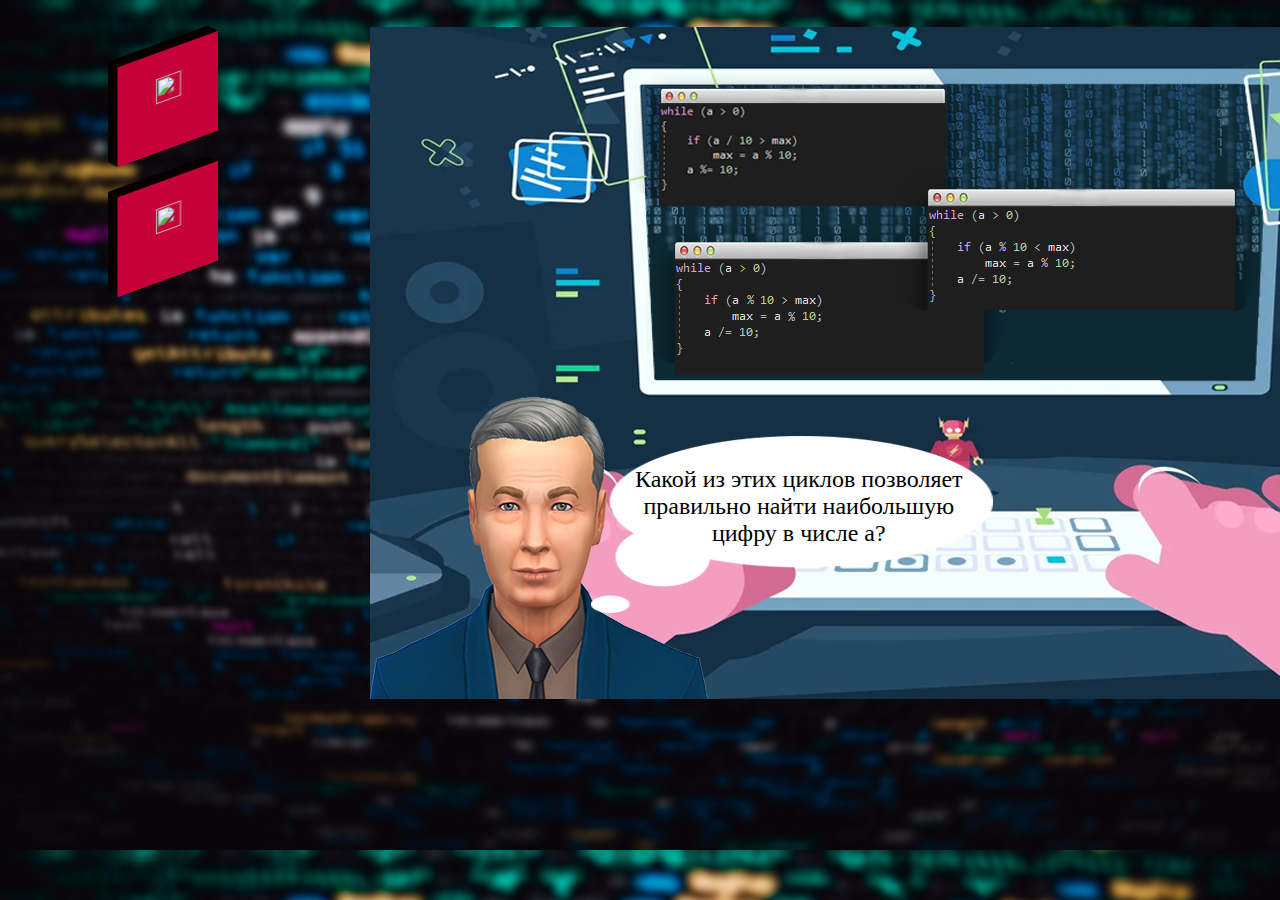
==== beloded.html @ b102bc65 "added pochti vsex" ====
<!DOCTYPE html>
<html lang="en">

<head>
    <meta charset="UTF-8">
    <meta name="viewport" content="width=device-width, initial-scale=1.0">
    <title>Document</title>
    <link href="https://fonts.googleapis.com/css?family=Oswald:400,500,600,700&display=swap" rel="stylesheet">
    <link
        href="https://fonts.googleapis.com/css2?family=Open+Sans:ital,wght@0,300;0,400;0,600;0,700;0,800;1,300;1,400;1,600;1,700;1,800&display=swap"
        rel="stylesheet">
    <link rel="stylesheet" href="css/animate.css">
    <link rel="stylesheet" href="css/libs.min.css">
    <link rel="stylesheet" href="css/style.min.css">
    <link href="https://stackpath.bootstrapcdn.com/font-awesome/4.7.0/css/font-awesome.min.css" rel="stylesheet"
        integrity="sha384-wvfXpqpZZVQGK6TAh5PVlGOfQNHSoD2xbE+QkPxCAFlNEevoEH3Sl0sibVcOQVnN" crossorigin="anonymous">
</head>

<body>
    <div class="container__beloded-fon">
        <div class="product-one__tabs">
            <div class="tabs__pavlova">
                <div class="ul">
                    <div class="li">
                        <a href="#">
                            <span class="tab active" data-id="1"></span>
                            <span class="tab active" data-id="1"></span>
                            <span class="tab active" data-id="1"></span>
                            <span class="tab active" data-id="1"></span>
                            <span class="fa fa-search tab active" data-id="1"><img class="lua"
                                    src="images/лумпа.png"></span>
                        </a>
                    </div>
                    <div class="li">
                        <a href="#">
                            <span class="tab" data-id="2"></span>
                            <span class="tab" data-id="2"></span>
                            <span class="tab" data-id="2"></span>
                            <span class="tab" data-id="2"></span>
                            <span class="fa fa-search tab" data-id="2"><img class="lua" src="images/лумпа.png"></span>
                            <i aria-hidden="true"></i>
                        </a>
                    </div>

                </div>

            </div>
            <div class="tab_content ">
                <div class="tab-item active-tab" id="1">
                   
                        <div class="tab-question__beloded">
                            <img src="img/bel1.png" class="bel1__iluxa-beloded wow bounceInRight"
                                data-wow-duration="1.5s" data-wow-delay="0.5s">
                            <img src="img/oblako.png" class="oblako-iluxa-beloded wow bounceInUp" data-wow-duration="1s"
                                data-wow-delay="1.5s">
                            <img src="img/k1.png" class="k1-iluxa-beloded wow zoomInUp " data-wow-delay="2.5s">
                            <img src="img/k2.png" class="k3-iluxa-beloded wow zoomInUp " data-wow-delay="3.5s">
                            <img src="img/k3.png" class="k2-iluxa-beloded wow zoomInUp " data-wow-delay="3s">
                            <p class="text-iluxa-beloded wow bounceInUp" data-wow-duration="1s" data-wow-delay="1.5s">
                                Какой из этих циклов позволяет
                                <br>
                                правильно найти наибольшую
                                <br>
                                цифру в числе а?
                            </p>
                            <button data-fancybox data-src="#modal1__iluxa-beloded" href="javascript:;"
                                class="button-1-iluxa-beloded"></button>
                            <button data-fancybox data-src="#modal2__iluxa-beloded" href="javascript:;"
                                class="button-2-iluxa-beloded"></button>
                            <button data-fancybox data-src="#modal3__iluxa-beloded" href="javascript:;"
                                class="button-3-iluxa-beloded"></button>
                            <div id="modal1__iluxa-beloded">
                                <img сlass="emotions__iluxa-beloded" src="img/bel4.png" alt="" alt
                                    style=height:300px;margin-top:-60px;margin-right:70px;>
                                <div class="words-of-beloded">Не люблю такой тип студентов,<br>знать ничего не знают и
                                    надоедают.<br>Я за вами бегать не буду.</div>
                            </div>
                            <div id="modal2__iluxa-beloded">
                                <img сlass="emotions__iluxa-beloded" src="img/bez3.png" alt="" alt
                                    style=height:300px;margin-top:-60px;margin-left:70px;>
                                <div class="words-of-beloded">Лови минус балл в спину!</div>
                            </div>
                            <div id="modal3__iluxa-beloded">
                                <img сlass="emotions__iluxa-beloded" src="img/bel2.png" alt="" alt
                                    style=height:300px;margin-top:-60px;margin-left:30px;>
                                <div class="words-of-beloded">Правильно! Уважаю таких людей</div>
                            </div>
                        </div>
                   
                </div>
                <div class="tab-item " id="2">
                    <div class="tab-question__beloded-belous ">
                        <img src="pictures/фон.png" class="fone__belous">
                        <img src="pictures/облако .png" class="cloud__belous wow jackInTheBox" data-wow-duration="1.5s">
                        <img src="pictures/bel1.png" class="bel__belous wow bounceInRight" data-wow-duration="1.5s">
                        <img src="pictures/кнопка 1.png" class="k1__belous">
                        <img src="pictures/кнопка 2.png" class="k2__belous">
                        <img src="pictures/кнопка 3.png" class="k3__belous">
                        <p class="text__belous">
                            Выберите правильную
                            <br>
                            директиву препроцессора
                            <br>
                            позволяющую использовать средства
                            <br>
                            ввода/вывода на языке C.
                        </p>
                        <p class="text1__belous">
                            #include
                            <br>
                            < math.h>
                        </p>
                        <p class="text2__belous">
                            #include
                            <br>
                            < iostream>
                        </p>
                        <p class="text3__belous">
                            #include
                            <br>
                            < stdio.h>
                        </p>
                    </div>
                </div>
                <div class="tab-item " id="3">
                    <div class="tab">

                    </div>
                </div>
                <div class="tab-item " id="4">
                    <div class="tab">


                    </div>
                </div>
                <div class="tab-item " id="5">
                    <div class="tab">

                    </div>
                </div>

            </div>

        </div>


        <script src="https://ajax.googleapis.com/ajax/libs/jquery/3.4.1/jquery.min.js"></script>
        <script src="js/libs.min.js"></script>
        <script src="js/main.js"></script>
        <script src="js/wow.min.js"></script>
        <script>
            new WOW().init();
        </script>
</body>

</html>
---- css/style.min.css ----
@font-face{font-family:'icomoon';src:url("../fonts/icomoon.eot?djgj6x");src:url("../fonts/icomoon.eot?djgj6x#iefix") format("embedded-opentype"),url("../fonts/icomoon.ttf?djgj6x") format("truetype"),url("../fonts/icomoon.woff?djgj6x") format("woff"),url("../fonts/icomoon.svg?djgj6x#icomoon") format("svg");font-weight:normal;font-style:normal;font-display:block}[class^="icon-"],[class*=" icon-"]{font-family:'icomoon' !important;speak:none;font-style:normal;font-weight:normal;font-variant:normal;text-transform:none;line-height:1;-webkit-font-smoothing:antialiased;-moz-osx-font-smoothing:grayscale}.icon-pencil:before{content:"\e905"}html{-webkit-box-sizing:border-box;box-sizing:border-box}*,*::before,*::after{-webkit-box-sizing:inherit;box-sizing:inherit}html,body{height:100%;overflow-x:hidden;background-image:url(../images/knigiebuchie.png)}.product-one__tabs{display:-webkit-box;display:-ms-flexbox;display:flex;-webkit-box-align:center;-ms-flex-align:center;align-items:center}.product-one__tabs .tab_content .tab-item{display:none}.product-one__tabs .tab_content .tab-item:first-child{display:block}.tabs{border-bottom:none;position:relative;left:-9%}.tabs .tab::before{content:url(images/лумпа.png);font-family:'icomoon';position:absolute;left:18px;font-size:25px}.angle-background{background-color:#7e4545;width:1023px;height:200px;position:absolute;top:15px;left:52px;z-index:1;opacity:76%}ul{margin-top:0}li{background-color:red;width:10px;height:70px;display:inline-block;text-decoration:none;position:relative;cursor:pointer}.one{margin-right:150px}.one:before{content:'578';color:#fff;font-size:40px;line-height:1.333;text-shadow:none;padding:1px 5px;background-color:#ed5565;border-radius:4px;z-index:1;position:absolute;top:-55px;left:-29px}.two{margin-right:200px}.two:before{content:'695';color:#fff;font-size:40px;line-height:1.333;text-shadow:none;padding:1px 5px;background-color:#ed5565;border-radius:4px;z-index:1;position:absolute;top:-55px;left:-29px}.three{margin-right:130px}.three:before{content:'740';color:#fff;font-size:40px;line-height:1.333;text-shadow:none;padding:1px 5px;background-color:#ed5565;border-radius:4px;z-index:1;position:absolute;top:-55px;left:-29px}.four{margin-right:200px}.four:before{content:'770';color:#fff;font-size:40px;line-height:1.333;text-shadow:none;padding:1px 5px;background-color:#ed5565;border-radius:4px;z-index:1;position:absolute;top:-55px;left:-29px}.five:before{content:'862';color:#fff;font-size:40px;line-height:1.333;text-shadow:none;padding:1px 5px;background-color:#ed5565;border-radius:4px;z-index:1;position:absolute;top:-55px;left:-29px}.tab-question{height:672px;width:1100px;background-color:#5c2020;margin-top:27px;position:relative;right:24%;overflow:hidden}.schet{color:#fff;font-size:50px}.none{pointer-events:none}.tab-question .angle{background-color:#fff;width:900px;height:70px;position:absolute;top:80px;left:90px;z-index:2}.tab-question .angle:after{content:'';position:absolute;width:0;height:0;right:-50px;top:-27px;border-top:63px solid transparent;border-left:75px solid #fff;border-bottom:65px solid transparent}.ded{height:300px}.sorokovik1{position:absolute;left:0x;bottom:-5px;-webkit-animation-duration:2s;animation-duration:2s}.sorokovik1:after{content:url(../images/ellips.png);position:absolute;top:-118px;left:278px;z-index:1 !important}.books{width:700px;height:550px;position:absolute;bottom:0;right:0;-webkit-animation-duration:2s;animation-duration:2s}.text{font-size:30px;position:absolute;bottom:286px;left:402px;z-index:1;-webkit-animation-duration:3s;animation-duration:3s;width:250px}.words-of__sorokovik{font-size:35px;margin-top:10px;text-transform:uppercase;text-align:center}.tab-question2,.tab-question3{background-image:url(../images/ost/backk.png);height:672px;width:1100px;position:relative;margin-top:27px;overflow:hidden;right:24%}.tab-question2 .button-1,.tab-question3 .button-1{-webkit-animation-duration:3s;animation-duration:3s;position:absolute;left:0px;top:58px;border:none;color:#fff;font-size:48px;padding-top:5px;padding-bottom:5px;padding-left:20px;padding-right:20px;background-color:#b84443;border-radius:12px;font-weight:700;outline:none;-webkit-transition:all 3s;-o-transition:all 3s;transition:all 3s;cursor:pointer;z-index:1}.tab-question2 .sorokovik2,.tab-question3 .sorokovik2{position:absolute;left:0;bottom:-5px}.tab-question2 .sorokovik2:after,.tab-question3 .sorokovik2:after{content:url(../images/ellips.png);position:absolute;top:7px;left:267px;z-index:1}.tab-question2 .button-2,.tab-question3 .button-2{position:absolute;left:0px;top:175px;border:none;color:#fff;font-size:48px;padding-top:5px;padding-bottom:5px;padding-left:20px;padding-right:20px;background-color:#b84443;border-radius:12px;font-weight:700;-webkit-transition:all 3s;-o-transition:all 3s;transition:all 3s;outline:none;cursor:pointer;-webkit-animation-duration:3s;animation-duration:3s;z-index:1}.tab-question2 .button-3,.tab-question3 .button-3{position:absolute;left:0px;top:293px;border:none;color:#fff;font-size:48px;padding-top:5px;padding-bottom:5px;-webkit-transition:ease 3s;-o-transition:ease 3s;transition:ease 3s;-webkit-animation-duration:3s;animation-duration:3s;padding-left:20px;padding-right:20px;background-color:#b84443;border-radius:12px;font-weight:700;outline:none;cursor:pointer;z-index:1}.tab-question2 .ost,.tab-question3 .ost{position:absolute;top:0;right:0;width:380px;z-index:2}.tab-question2 .answers,.tab-question3 .answers{color:#fff;font-size:20px;width:600px;font-family:'Oswald', sans-serif;font-weight:500}.tab-question2 .answers .answer-1,.tab-question3 .answers .answer-1{position:absolute;top:30px;width:500px;left:90px;-webkit-animation-duration:3s;animation-duration:3s;-webkit-transition:all 2s;-o-transition:all 2s;transition:all 2s}.tab-question2 .answers .answer-2,.tab-question3 .answers .answer-2{position:absolute;-webkit-animation-duration:3s;animation-duration:3s;top:149px;-webkit-transition:all 2s;-o-transition:all 2s;transition:all 2s;width:500px;left:90px}.tab-question2 .answers .answer-3,.tab-question3 .answers .answer-3{position:absolute;top:288px;width:530px;-webkit-animation-duration:3s;animation-duration:3s;-webkit-transition:all 2s;-o-transition:all 2s;transition:all 2s;left:90px}.tab-question2 .text-ost,.tab-question3 .text-ost{font-size:36px;position:absolute;bottom:176px;left:401px;z-index:1;width:250px;-webkit-animation-duration:2s;animation-duration:2s}.tab-question2 .sorokovik::after,.tab-question3 .sorokovik::after{top:5px}#modal1,#modal2,#modal3,#modal4,#modal5,#modal6,#modal7,#modal8,#modal9,#modal10,#modal11{display:none}.nep{position:absolute;right:0;top:0;z-index:1}.lines-nep{position:absolute;right:0;top:2px}.button-1-nep{position:absolute;left:415px;top:85px;border:none;color:#fff;font-size:48px;padding-top:5px;padding-bottom:5px;padding-left:20px;padding-right:20px;background-color:#b84443;border-radius:12px;font-weight:700;outline:none;-webkit-transition:all 2s;-o-transition:all 2s;transition:all 2s;-webkit-animation-duration:3s;animation-duration:3s;cursor:pointer;z-index:1}.button-2-nep{position:absolute;left:415px;top:195px;border:none;color:#fff;font-size:48px;padding-top:5px;padding-bottom:5px;padding-left:20px;padding-right:20px;background-color:#b84443;border-radius:12px;font-weight:700;outline:none;-webkit-transition:all 2s;-o-transition:all 2s;transition:all 2s;cursor:pointer;-webkit-animation-duration:3s;animation-duration:3s;z-index:1}.button-3-nep{position:absolute;left:415px;top:293px;-webkit-animation-duration:3s;animation-duration:3s;border:none;color:#fff;font-size:48px;padding-top:5px;padding-bottom:5px;padding-left:20px;padding-right:20px;background-color:#b84443;border-radius:12px;font-weight:700;outline:none;cursor:pointer;z-index:1}.answer-1-nep{position:absolute;top:95px;left:500px;-webkit-animation-duration:3s;animation-duration:3s}.answer-2-nep{position:absolute;top:201px;left:500px;-webkit-animation-duration:3s;animation-duration:3s}.answer-3-nep{position:absolute;left:500px;top:303px;-webkit-animation-duration:3s;animation-duration:3s}.tab-question3{background-image:url(../images/nep/bg-nep.png)}*{margin:0;padding:0}body{display:-webkit-box;display:-ms-flexbox;display:flex;min-height:100vh}.ul{position:relative;display:-webkit-box;display:-ms-flexbox;display:flex;-webkit-transform-style:preserve-3d;transform-style:preserve-3d;-webkit-transform:rotate(90deg) skew(20deg);-ms-transform:rotate(90deg) skew(20deg);transform:rotate(90deg) skew(20deg)}.ul .li{position:relative;list-style:none;width:100px;height:100px;margin:0 15px}.ul .li:before{content:'';position:absolute;bottom:-10px;left:0;width:100%;height:10px;background:#080000;-webkit-transform-origin:top;-ms-transform-origin:top;transform-origin:top;-webkit-transform:skewX(-41deg);-ms-transform:skewX(-41deg);transform:skewX(-41deg)}.ul .li:after{content:'';position:absolute;top:0;left:-9px;width:9px;height:100%;background:#080000;-webkit-transform-origin:right;-ms-transform-origin:right;transform-origin:right;-webkit-transform:skewY(-49deg);-ms-transform:skewY(-49deg);transform:skewY(-49deg)}.lua{height:50%;width:50%}.ul .li span{position:absolute;top:0;left:0;width:100%;height:100%;display:-webkit-box !important;display:-ms-flexbox !important;display:flex !important;-webkit-box-pack:center;-ms-flex-pack:center;justify-content:center;-webkit-box-align:center;-ms-flex-align:center;align-items:center;background:#c70039;color:rebeccapurple;font-size:30px !important;-webkit-transition:0.2s;-o-transition:0.2s;transition:0.2s;-webkit-transform:rotate(-90deg);-ms-transform:rotate(-90deg);transform:rotate(-90deg)}.ul .li:hover span{z-index:1000;-webkit-transition:0.5s;-o-transition:0.5s;transition:0.5s;color:rosybrown;-webkit-box-shadow:-1px 1px 1px rgba(0,0,0,0.05);box-shadow:-1px 1px 1px rgba(0,0,0,0.05)}.ul .li:hover span:nth-child(5){-webkit-transform:translate(40px, -40px);-ms-transform:translate(40px, -40px);transform:translate(40px, -40px);opacity:1}.ul .li:hover span:nth-child(4){-webkit-transform:translate(30px, -30px);-ms-transform:translate(30px, -30px);transform:translate(30px, -30px);opacity:0.8}.ul .li:hover span:nth-child(3){-webkit-transform:translate(20px, -20px);-ms-transform:translate(20px, -20px);transform:translate(20px, -20px);opacity:0.6}.ul .li:hover span:nth-child(2){-webkit-transform:translate(10px, -10px);-ms-transform:translate(10px, -10px);transform:translate(10px, -10px);opacity:0.4}.ul .li:hover span:nth-child(1){-webkit-transform:translate(0px, 0px);-ms-transform:translate(0px, 0px);transform:translate(0px, 0px);opacity:0.2}.ul .li:nth-child(1):hover span{background:#c70039}.ul .li:nth-child(2):hover span{background:#c70039}.ul .li:nth-child(3):hover span{background:#c70039}.ul .li:nth-child(4):hover span{background:#c70039}.ul .li:nth-child(5):hover span{background:#c70039}.tab-question4{height:672px;width:1100px;position:relative;margin-top:27px;overflow:hidden;background-color:#5c2020;right:24%}.tab-question4 .vatichi{position:absolute;top:133px;left:609px;opacity:0}.tab-question4 .kriv{position:absolute;top:-70px;left:690px;opacity:0}.tab-question4 .drag{position:absolute;left:671px;top:343px;opacity:0}.tab-question4 .rad{position:absolute;left:763px;top:1000px;opacity:0}.tab-question4 .drevl{position:absolute;left:695px;top:416px;opacity:0}.tab-question4 .btn1_wrapper{-webkit-animation-duration:2s;animation-duration:2s}.tab-question4 .btn1_wrapper:hover .vatichi{opacity:1;-webkit-transition:all 2s;-o-transition:all 2s;transition:all 2s}.tab-question4 .btn1_wrapper:hover .rad{opacity:1;-webkit-transition:all 2s;-o-transition:all 2s;transition:all 2s;top:240px}.tab-question4 .btn1_wrapper:hover .drag{opacity:1;-webkit-transition:all 2s;-o-transition:all 2s;transition:all 2s;top:235px}.tab-question4 .btn2_wrapper{-webkit-animation-duration:2s;animation-duration:2s}.tab-question4 .btn2_wrapper:hover .kriv{opacity:1;-webkit-transition:all 2s;-o-transition:all 2s;transition:all 2s;top:11px}.tab-question4 .btn2_wrapper:hover .rad{opacity:1;top:1000px;-webkit-transition:all 2s;-o-transition:all 2s;transition:all 2s;top:160px}.tab-question4 .btn2_wrapper:hover .drag{opacity:1;-webkit-transition:all 2s;-o-transition:all 2s;transition:all 2s;top:156px}.tab-question4 .btn3_wrapper{-webkit-animation-duration:2s;animation-duration:2s}.tab-question4 .btn3_wrapper:hover .kriv{opacity:1;-webkit-transition:all 2s;-o-transition:all 2s;transition:all 2s}.tab-question4 .btn3_wrapper:hover .rad{opacity:1;-webkit-transition:all 2s;-o-transition:all 2s;transition:all 2s;top:81px}.tab-question4 .btn3_wrapper:hover .drevl{opacity:1;-webkit-transition:all 2s;-o-transition:all 2s;transition:all 2s;top:154px}.tab-question4 .map__sorokovik{margin-left:545px;margin-top:-335px}.tab-question4 .btn1,.tab-question4 .btn2,.tab-question4 .btn3{background-color:#7b4a4a;border:none;padding:10px;color:#fff;font-family:'Oswald', sans-serif;font-weight:500;display:block;font-size:30px;width:500px;margin-bottom:25px;margin-left:20px;outline:none}.tab-question4 .var{margin-bottom:40px;margin-top:-21px;margin-left:167px;font-family:'Oswald', sans-serif;font-weight:500;font-size:25px;color:#fff}.tab-question4 .question__map{position:absolute;z-index:1;bottom:165px;left:380px;font-size:30px}.tab-question4 .sorokovik2{position:absolute;left:0;bottom:-5px}.tab-question4 .sorokovik2:after{content:url(../images/ellips.png);position:absolute;top:7px;left:267px;z-index:1}.box{background-color:#602323;font-family:Arial;position:relative;width:1110px;height:672px;border:1px solid black}.sorocov{position:absolute;left:0;bottom:0px}.pic{position:relative;left:94px}.pic1{margin-left:95px}.pic2{left:90}.pic3{left:59}.cotainer{height:70px;width:1110px}.a1{position:absolute;text-decoration:none;color:#000000;left:182px;top:324px}.a2{position:absolute;text-decoration:none;color:#000000;top:324px;left:565px}.a3{position:absolute;text-decoration:none;color:#000000;top:324px;left:924px}.b1{position:absolute;left:103px;top:291px;cursor:pointer}.b2{position:absolute;left:477px;top:291px;cursor:pointer}.b3{position:absolute;top:291px;left:844px;cursor:pointer}.lamp1{margin:0px -32px 125px -47px}.lamp0{margin-left:-47px;margin-right:-32px;margin-bottom:125px}.cloud{position:absolute;left:260px;top:401px}.zad{position:absolute;left:596px;width:500px;bottom:36px}.text_uzl{font-size:20px}.nav{position:absolute;left:376px;bottom:158px;font-size:30px;text-align:center}.vistav{position:absolute;bottom:79px;width:292px;right:90px;font-size:26px}#modal_uzl_1{display:none;font-size:40px;width:776px;height:550px}#modal_uzl_2{display:none;font-size:40px;width:770px;height:550px}#modal_uzl_3{display:none;font-size:40px;width:770px;height:550px}.okno{position:absolute;left:150px}.okno1{position:absolute;left:100px}.happy{position:absolute;bottom:0}.sad{position:absolute;bottom:0;left:0}.sorokovik2{-webkit-animation-duration:2s;animation-duration:2s}.lines{margin-top:-53px}.tabs__sharkova{border-bottom:none;position:relative;left:4%;top:-177px}.tab-question__sharkova{height:672px;width:1100px;background-color:#ffd868;margin-top:27px;position:relative;right:-10%;overflow:hidden}h1{font-size:36px}span{font-size:36px;text-align:center;display:block;margin-bottom:22px}.text_polina{background-color:#f7d061;font-size:26px;text-align:center;padding-right:40px;padding-left:35px;padding-bottom:36px;padding-top:8px;width:100%;margin-top:30px;max-width:1050px;margin-left:auto;margin-right:auto}.sharic{height:299px;position:absolute;bottom:0;width:443px}h2{font-family:Arial, Helvetica, sans-serif;font-size:34px;position:absolute;bottom:50px;left:70px}.obl{position:absolute;right:552px;bottom:115px;width:276px;height:201px}.knopki{display:-webkit-box;display:-ms-flexbox;display:flex;-ms-flex-wrap:wrap;flex-wrap:wrap;height:203px;width:544px;-ms-flex-line-pack:distribute;align-content:space-around;-ms-flex-pack:distribute;justify-content:space-around;position:absolute;right:3px;bottom:32px}.knopka1{background-color:#d5b046;right:500px;width:240px;height:65px;border-color:#565656;border-radius:1px;font-size:28px;font-weight:15}.knopka2{background-color:#d5b046;right:500px;width:240px;height:65px;border-color:#565656;border-radius:1px;font-size:28px}.knopka3{background-color:#d5b046;right:550px;width:240px;height:65px;border-color:#565656;border-radius:1px;font-size:28px}.knopka4{background-color:#d5b046;right:550px;width:240px;height:65px;border-color:#565656;border-radius:1px;font-size:28px}.reshi{font-size:29px;width:192px;text-align:center;position:absolute;margin-left:317px;bottom:193px}#modal36{display:none;font-size:132px;width:893px;height:603px}#modal37{display:none;font-size:40px;width:945px;height:591px}.nev{font-size:40px;position:absolute;bottom:25px;left:25px}.sadshar{width:577px;height:489px;position:relative;right:-107px;bottom:58px}.kindshar{width:890px;height:460px;position:relative;right:-9px;bottom:27px}.ver{position:absolute;right:97PX;bottom:26px}.desk{display:block;margin:0 auto;margin-top:0px;height:385px;width:818px}.money{width:100%;position:absolute;bottom:0}.sharic{position:absolute;bottom:0;width:461px;height:297px}.obl_polina{position:absolute;right:471px;bottom:92px}.text_polina2{position:absolute;font-size:23px;text-align:center;left:329px;bottom:170px}.graf1{position:absolute;top:50px;left:182px}.graf2{position:absolute;top:32px;left:416px}.graf3{position:absolute;top:62px;left:623px}.odin{background-color:white;position:absolute;top:301px;font-size:30px;color:red;left:288px;border-color:white;padding:5px;border:2px solid grey;border-radius:11px}.dva{background-color:white;position:absolute;top:301px;font-size:30px;color:red;left:513px;border-color:white;padding:5px;border:2px solid grey;border-radius:11px}.tri{background-color:white;position:absolute;top:301px;font-size:30px;color:red;left:769px;border-color:white;padding:5px;border:2px solid grey;border-radius:11px}#graf{display:none;font-size:40px;width:945px;height:591px}#mod{display:none;font-size:132px;width:935px;height:603px}.zlost{width:891px;height:481px;position:relative;right:0px;bottom:68px}.verno{position:absolute;right:82PX;bottom:40px}.neverno{font-size:40px;position:absolute;bottom:25px;left:173px;text-align:center}.radost{width:890px;height:460px;position:relative;right:-7px;bottom:27px}.fa-search:before{display:none}.container__sharkova{background-image:url(../images/FY7tia8h2sk.jpg);width:100%}#our{font-family:'Open Sans', sans-serif;font-size:6em;top:0;left:40%;position:absolute}#notour{position:absolute;font-family:'Open Sans', sans-serif;font-size:6em;top:0;right:40%}.tochka{font-family:'Open Sans', sans-serif;font-size:6em;margin-left:541px}#pong{background-image:url(../images/воллейбол.png);background-size:cover;width:1110px;height:672px;margin:0 auto;position:relative}.player-padel{height:100%;width:100%}.ai-padel{height:100%;width:100%}#ai-padel{right:0}.ball{width:100%;height:100%;left:460px;top:140px}#ball{background-color:#ffffb9;width:4.1%;height:7%;left:460px;top:140px;border-radius:50%;position:absolute}.fizlico{position:absolute;height:42%;left:0;bottom:0}.fizobl{position:absolute;left:26%;bottom:16%}.fvoblake{position:absolute;left:28.8%;bottom:29.3%;font-size:18px;font-family:'Open Sans', sans-serif}.padel{height:22%;width:10.5%;position:absolute}#start{position:absolute;font-family:'Open Sans', sans-serif;font-size:40px;margin-top:10px;top:33%;right:33%;background-color:#f1e74b;padding:10px;border:none;cursor:pointer;width:37%;height:12.1%}#start:hover{background-color:#ffde03;color:white}.container_zhurko{background-image:url(../images/zhurko/fonn.png);width:100%;background-size:1300px}.tab-question__zhurko{height:672px;width:1100px;background-color:#ffd868;margin-top:27px;position:relative;right:-30%;overflow:hidden}.tabs__zhurko{position:absolute;top:61px;left:84px}.tab-question__shastic{height:672px;width:1100px;background-image:url("../pictures/fon.png");margin-top:27px;position:relative;right:3%;overflow:hidden}div{display:block}.ikonki{position:absolute;left:47px;top:14px}.list{position:absolute;left:463px}.shastik{position:absolute;top:378px}.cloud{position:absolute;left:277px;top:407px}.text__iluxa{text-align:center;font-family:'Times New Roman';font-size:24px;position:absolute;left:328px;top:433px}.smile{position:absolute;left:641px}.pen{position:absolute;left:735px;top:494px}.button-1_iluxa{position:absolute;left:565px;top:125px;width:150px;-webkit-transform:rotate(-5deg);-ms-transform:rotate(-5deg);transform:rotate(-5deg);background:transparent;border:none !important;outline:none;cursor:pointer;height:20px}.check-1{width:20px;height:20px;position:absolute;-webkit-transform:rotate(-5deg);-ms-transform:rotate(-5deg);transform:rotate(-5deg);left:720px;top:115px;display:none}.check-2{width:20px;height:20px;position:absolute;-webkit-transform:rotate(-5deg);-ms-transform:rotate(-5deg);transform:rotate(-5deg);left:720px;top:135px;display:none}.button-2_iluxa{position:absolute;left:565px;top:145px;width:150px;-webkit-transform:rotate(-5deg);-ms-transform:rotate(-5deg);transform:rotate(-5deg);background:transparent;border:none !important;outline:none;cursor:pointer;height:20px}.check-3{width:20px;height:20px;position:absolute;-webkit-transform:rotate(-5deg);-ms-transform:rotate(-5deg);transform:rotate(-5deg);left:925px;top:95px;display:none}.button-3_iluxa{position:absolute;left:780px;top:100px;width:150px;-webkit-transform:rotate(-5deg);-ms-transform:rotate(-5deg);transform:rotate(-5deg);background:transparent;border:none !important;outline:none;cursor:pointer;height:20px}.check-4{width:20px;height:20px;position:absolute;-webkit-transform:rotate(-5deg);-ms-transform:rotate(-5deg);transform:rotate(-5deg);left:935px;top:110px;display:none}.button-4{position:absolute;left:790px;top:125px;width:130px;-webkit-transform:rotate(-5deg);-ms-transform:rotate(-5deg);transform:rotate(-5deg);background:transparent;border:none !important;outline:none;cursor:pointer;height:20px}.check-5{width:20px;height:20px;position:absolute;-webkit-transform:rotate(-5deg);-ms-transform:rotate(-5deg);transform:rotate(-5deg);left:640px;top:200px;display:none}.button-5{position:absolute;left:585px;top:205px;width:40px;-webkit-transform:rotate(-5deg);-ms-transform:rotate(-5deg);transform:rotate(-5deg);background:transparent;border:none !important;outline:none;cursor:pointer;height:20px}.check-6{width:20px;height:20px;position:absolute;-webkit-transform:rotate(-5deg);-ms-transform:rotate(-5deg);transform:rotate(-5deg);left:775px;top:203px;display:none}.button-6{position:absolute;left:585px;top:220px;width:200px;-webkit-transform:rotate(-5deg);-ms-transform:rotate(-5deg);transform:rotate(-5deg);background:transparent;border:none !important;outline:none;cursor:pointer;height:20px}.check-7{width:20px;height:20px;position:absolute;-webkit-transform:rotate(-5deg);-ms-transform:rotate(-5deg);transform:rotate(-5deg);left:865px;top:175px;display:none}.button-7{position:absolute;left:800px;top:175px;width:50px;-webkit-transform:rotate(-5deg);-ms-transform:rotate(-5deg);transform:rotate(-5deg);background:transparent;border:none !important;outline:none;cursor:pointer;height:20px}.check-8{width:20px;height:20px;position:absolute;-webkit-transform:rotate(-5deg);-ms-transform:rotate(-5deg);transform:rotate(-5deg);left:993px;top:183px;display:none}.button-8{position:absolute;left:800px;top:200px;width:200px;-webkit-transform:rotate(-5deg);-ms-transform:rotate(-5deg);transform:rotate(-5deg);background:transparent;border:none !important;outline:none;cursor:pointer;height:20px}.check-9{width:20px;height:20px;position:absolute;-webkit-transform:rotate(-5deg);-ms-transform:rotate(-5deg);transform:rotate(-5deg);left:855px;top:270px;display:none}.button-9{position:absolute;left:810px;top:275px;width:40px;-webkit-transform:rotate(-5deg);-ms-transform:rotate(-5deg);transform:rotate(-5deg);background:transparent;border:none !important;outline:none;cursor:pointer;height:20px}.check-10{width:20px;height:20px;position:absolute;-webkit-transform:rotate(-5deg);-ms-transform:rotate(-5deg);transform:rotate(-5deg);left:630px;top:293px;display:none}.button-10{position:absolute;left:590px;top:300px;width:40px;-webkit-transform:rotate(-5deg);-ms-transform:rotate(-5deg);transform:rotate(-5deg);background:transparent;border:none !important;outline:none;cursor:pointer;height:20px}.check-11{width:20px;height:20px;position:absolute;-webkit-transform:rotate(-5deg);-ms-transform:rotate(-5deg);transform:rotate(-5deg);left:960px;top:315px;display:none}.button-11{position:absolute;left:590px;top:340px;width:360px;-webkit-transform:rotate(-5deg);-ms-transform:rotate(-5deg);transform:rotate(-5deg);background:transparent;border:none !important;outline:none;cursor:pointer;height:20px}.check-12{width:20px;height:20px;position:absolute;-webkit-transform:rotate(-5deg);-ms-transform:rotate(-5deg);transform:rotate(-5deg);left:965px;top:333px;display:none}.button-12{position:absolute;left:590px;top:350px;width:360px;-webkit-transform:rotate(-5deg);-ms-transform:rotate(-5deg);transform:rotate(-5deg);background:transparent;border:none !important;outline:none;cursor:pointer;height:20px}.check-13{width:20px;height:20px;position:absolute;-webkit-transform:rotate(-5deg);-ms-transform:rotate(-5deg);transform:rotate(-5deg);left:1000px;top:347px;display:none}.button-13{position:absolute;left:590px;top:370px;width:400px;-webkit-transform:rotate(-5deg);-ms-transform:rotate(-5deg);transform:rotate(-5deg);background:transparent;border:none !important;outline:none;cursor:pointer;height:20px}.check-14{width:20px;height:20px;position:absolute;-webkit-transform:rotate(-5deg);-ms-transform:rotate(-5deg);transform:rotate(-5deg);left:790px;top:390px;display:none}.button-14{position:absolute;left:590px;top:405px;width:200px;-webkit-transform:rotate(-5deg);-ms-transform:rotate(-5deg);transform:rotate(-5deg);background:transparent;border:none !important;outline:none;cursor:pointer;height:20px}.check-15{width:20px;height:20px;position:absolute;-webkit-transform:rotate(-5deg);-ms-transform:rotate(-5deg);transform:rotate(-5deg);left:575px;top:465px;display:none}.button-15{position:absolute;left:590px;top:440px;width:520px;-webkit-transform:rotate(-5deg);-ms-transform:rotate(-5deg);transform:rotate(-5deg);background:transparent;border:none !important;outline:none;cursor:pointer;height:20px}.check-16{width:20px;height:20px;position:absolute;-webkit-transform:rotate(-5deg);-ms-transform:rotate(-5deg);transform:rotate(-5deg);left:575px;top:485px;display:none}.button-16{position:absolute;left:590px;top:460px;width:450px;-webkit-transform:rotate(-5deg);-ms-transform:rotate(-5deg);transform:rotate(-5deg);background:transparent;border:none !important;outline:none;cursor:pointer;height:20px}.check-17{width:20px;height:20px;position:absolute;-webkit-transform:rotate(-5deg);-ms-transform:rotate(-5deg);transform:rotate(-5deg);left:575px;top:503px;display:none}.button-17{position:absolute;left:592px;top:480px;width:470px;-webkit-transform:rotate(-5deg);-ms-transform:rotate(-5deg);transform:rotate(-5deg);background:transparent;border:none !important;outline:none;cursor:pointer;height:20px}.check-18{width:20px;height:20px;position:absolute;-webkit-transform:rotate(-5deg);-ms-transform:rotate(-5deg);transform:rotate(-5deg);left:575px;top:522px;display:none}.button-18{position:absolute;left:592px;top:495px;width:520px;-webkit-transform:rotate(-5deg);-ms-transform:rotate(-5deg);transform:rotate(-5deg);background:transparent;border:none !important;outline:none;cursor:pointer;height:20px}.game-info-container{position:absolute;top:0.7%;right:18%;color:white;display:-webkit-box;display:-ms-flexbox;display:flex;font-size:2em}.game-container{margin:50px auto;display:grid;grid-template-columns:repeat(4, auto);grid-gap:10px;-webkit-box-pack:center;-ms-flex-pack:center;justify-content:center;-webkit-perspective:500px;perspective:500px;position:absolute;top:0.9%;right:2.8%}.card{position:relative;cursor:pointer;height:175px;width:125px}.card-face{position:absolute;display:-webkit-box;display:-ms-flexbox;display:flex;-webkit-box-pack:center;-ms-flex-pack:center;justify-content:center;font-family:'Playfair Display', serif;font-size:4em;-webkit-box-align:center;-ms-flex-align:center;align-items:center;width:100%;height:100%;border-radius:12px;border-width:1px;border-style:solid;overflow:hidden;-webkit-transition:-webkit-transform 500ms ease-in-out;transition:-webkit-transform 500ms ease-in-out;-o-transition:transform 500ms ease-in-out;transition:transform 500ms ease-in-out;transition:transform 500ms ease-in-out, -webkit-transform 500ms ease-in-out;-webkit-backface-visibility:hidden;backface-visibility:hidden}.card.visible .card-back{-webkit-transform:rotateY(-180deg);transform:rotateY(-180deg)}.card.visible .card-front{-webkit-transform:rotateY(0);transform:rotateY(0)}.card-back{background-color:white;border-color:white;-webkit-transform:rotateY(0);transform:rotateY(0)}.card-value{opacity:0}.vopros{-ms-flex-item-align:start;align-self:flex-start;-webkit-transition:-webkit-transform 100ms ease-in-out;transition:-webkit-transform 100ms ease-in-out;-o-transition:transform 100ms ease-in-out;transition:transform 100ms ease-in-out;transition:transform 100ms ease-in-out, -webkit-transform 100ms ease-in-out;-webkit-transform:translateY(31px);-ms-transform:translateY(31px);transform:translateY(31px)}.card-back:hover .vopros{-webkit-transform:translateY(0);-ms-transform:translateY(0);transform:translateY(0)}.card-front{border-color:white;-webkit-transform:rotateY(180deg);transform:rotateY(180deg)}.overlay-text{top:0;left:0;right:0;bottom:0;z-index:100;display:none;position:fixed;-webkit-box-pack:center;-ms-flex-pack:center;justify-content:center;-webkit-box-align:center;-ms-flex-align:center;align-items:center;-webkit-box-orient:vertical;-webkit-box-direction:normal;-ms-flex-direction:column;flex-direction:column;color:black;-webkit-transition:background-color 500ms, font-size 500ms;-o-transition:background-color 500ms, font-size 500ms;transition:background-color 500ms, font-size 500ms}.overlay-text-small{font-size:.3em}.overlay-text.visible{display:-webkit-box;display:-ms-flexbox;display:flex;-webkit-animation:overlay-grow 500ms forwards;animation:overlay-grow 500ms forwards}.card2{background-color:#2618B1}.card4{background-color:#372F85}.card6{background-color:#120873}.card8{background-color:#0A64A4}.card10{background-color:#3E94D1}.card12{background-color:#03406A}@-webkit-keyframes overlay-grow{from{background-color:rgba(0,0,0,0);font-size:0}to{background-color:rgba(0,0,0,0.8);font-size:10em}}@keyframes overlay-grow{from{background-color:rgba(0,0,0,0);font-size:0}to{background-color:rgba(0,0,0,0.8);font-size:10em}}@-webkit-keyframes blink{0%,22%,36%,75%{color:white;text-shadow:0 0 0.6rem white, 0 0 1.5rem #37DA7E, -0.2rem 0.1rem 1rem #37DA7E, 0.2rem 0.1rem 1rem #37DA7E, 0 -0.5rem 2rem #00B64F, 0 0.5rem 3rem #00B64F}28%,33%{color:#37DA7E;text-shadow:none}82%,97%{color:#00B64F;text-shadow:none}}@keyframes blink{0%,22%,36%,75%{color:white;text-shadow:0 0 0.6rem white, 0 0 1.5rem #37DA7E, -0.2rem 0.1rem 1rem #37DA7E, 0.2rem 0.1rem 1rem #37DA7E, 0 -0.5rem 2rem #00B64F, 0 0.5rem 3rem #00B64F}28%,33%{color:#37DA7E;text-shadow:none}82%,97%{color:#00B64F;text-shadow:none}}.start{position:absolute;font-size:36.82px;font-family:Clarendon Blk BT;display:-webkit-box;display:-ms-flexbox;display:flex;top:19.7%;left:11.2%;-webkit-transform:rotate(-22deg);-ms-transform:rotate(-22deg);transform:rotate(-22deg);text-transform:uppercase;color:white;cursor:pointer;text-shadow:0 0 0.6rem white, 0 0 1.5rem #37DA7E, -0.2rem 0.1rem 1rem #37DA7E, 0.2rem 0.1rem 1rem #37DA7E, 0 -0.5rem 2rem #00B64F, 0 0.5rem 3rem #00B64F;-webkit-animation:shine 2s forwards, flicker 3s infinite;animation:shine 2s forwards, flicker 3s infinite}.lico{position:absolute;left:1%;bottom:0}.oblako__shast{position:absolute;left:22%;bottom:19.1%}.voblake__shast{position:absolute;left:24.4%;bottom:28.3%}.krug{position:absolute;left:4.3%;top:6.1%}.flicker{-webkit-animation:shine 2s forwards, blink 3s 2s infinite;animation:shine 2s forwards, blink 3s 2s infinite;margin-left:13px}.fast-flicker{-webkit-animation:shine 2s forwards, blink 10s 1s infinite;animation:shine 2s forwards, blink 10s 1s infinite}@-webkit-keyframes shine{0%{color:#007633;text-shadow:none}100%{color:white;text-shadow:0 0 0.6rem white, 0 0 1.5rem #37DA7E, -0.2rem 0.1rem 1rem #37DA7E, 0.2rem 0.1rem 1rem #37DA7E, 0 -0.5rem 2rem #00B64F, 0 0.5rem 3rem #00B64F}}@keyframes shine{0%{color:#007633;text-shadow:none}100%{color:white;text-shadow:0 0 0.6rem white, 0 0 1.5rem #37DA7E, -0.2rem 0.1rem 1rem #37DA7E, 0.2rem 0.1rem 1rem #37DA7E, 0 -0.5rem 2rem #00B64F, 0 0.5rem 3rem #00B64F}}@-webkit-keyframes flicker{from{opacity:1}4%{opacity:0.9}6%{opacity:0.85}8%{opacity:0.95}10%{opacity:0.9}11%{opacity:0.922}12%{opacity:0.9}14%{opacity:0.95}16%{opacity:0.98}17%{opacity:0.9}19%{opacity:0.93}20%{opacity:0.99}24%{opacity:1}26%{opacity:0.94}28%{opacity:0.98}37%{opacity:0.93}38%{opacity:0.5}39%{opacity:0.96}42%{opacity:1}44%{opacity:0.97}46%{opacity:0.94}56%{opacity:0.9}58%{opacity:0.9}60%{opacity:0.99}68%{opacity:1}70%{opacity:0.9}72%{opacity:0.95}93%{opacity:0.93}95%{opacity:0.95}97%{opacity:0.93}to{opacity:1}}@keyframes flicker{from{opacity:1}4%{opacity:0.9}6%{opacity:0.85}8%{opacity:0.95}10%{opacity:0.9}11%{opacity:0.922}12%{opacity:0.9}14%{opacity:0.95}16%{opacity:0.98}17%{opacity:0.9}19%{opacity:0.93}20%{opacity:0.99}24%{opacity:1}26%{opacity:0.94}28%{opacity:0.98}37%{opacity:0.93}38%{opacity:0.5}39%{opacity:0.96}42%{opacity:1}44%{opacity:0.97}46%{opacity:0.94}56%{opacity:0.9}58%{opacity:0.9}60%{opacity:0.99}68%{opacity:1}70%{opacity:0.9}72%{opacity:0.95}93%{opacity:0.93}95%{opacity:0.95}97%{opacity:0.93}to{opacity:1}}.tab-question__shastic-diana{background-image:url(../Assets__shast/Images/фон.png);background-color:#2e6780;height:672px;width:1100px;font-size:20px;color:#050507;margin-top:27px;position:relative;right:3%;overflow:hidden;font-family:'Open Sans', sans-serif}#time-remaining{font-size:42px;margin-left:15px}.tabs__shastic{position:relative;top:-121px;left:-13px}.container__shastic{width:100%;background-image:url(../images/shastitko/fon.png)}.tab-question__pavlova{background-image:url(../images/pavlova/фон.jpg);height:672px;width:1100px;position:relative;margin-top:27px;overflow:hidden;right:-7%;font-family:'Open Sans', sans-serif}.prepod{position:absolute;bottom:0;z-index:10}.cloud__iluxa-pavlova{position:absolute;bottom:135px;left:250px}.text__iluxa-pavlova{font-size:22px;font-weight:600;color:#000;text-align:center;position:absolute;left:270px;bottom:202px;z-index:2;width:270px}.icon-1{position:absolute;left:155px;top:32px}.illustrator{width:100px;height:100px}.icon-1:after{position:absolute;content:"Illustrator";top:102px;left:10px;font-size:18px;font-weight:600}.icon-2{position:absolute;left:183px;top:220px}.photoshop{width:100px;height:100px}.icon-2:after{position:absolute;content:"Photoshop";top:102px;left:5px;font-size:18px;font-weight:600}.icon-3{position:absolute;left:495px;top:65px}.phyton{width:100px;height:100px}.icon-3:after{position:absolute;content:"Phyton";top:102px;left:22px;font-size:18px;font-weight:600}.icon-4{position:absolute;left:560px;top:240px;width:130px;height:130px}.corel{width:100px;height:100px}.icon-4:after{position:absolute;content:"Corel Draw";top:102px;left:3px;font-size:18px;font-weight:600}.icon-5{position:absolute;left:837px;top:15px}.indesign{width:100px;height:100px}.icon-5:after{position:absolute;content:"InDesign";top:102px;left:13px;font-size:18px;font-weight:600}.mobile{position:absolute;right:-30px;bottom:-10px}.answers__iluxa{display:-webkit-box;display:-ms-flexbox;display:flex;-webkit-box-orient:vertical;-webkit-box-direction:normal;-ms-flex-direction:column;flex-direction:column;text-align:center;position:absolute;bottom:0;bottom:110px;right:105px;-webkit-box-pack:justify;-ms-flex-pack:justify;justify-content:space-between;height:330px}.button1__iluxa-pavlova{border:none;padding:0;margin:0;background-color:transparent;cursor:pointer;outline:none;text-decoration:none;color:white;font-size:30px;font-weight:800;-webkit-transition:all 0.6s;-o-transition:all 0.6s;transition:all 0.6s}.button1__iluxa-pavlova:hover{color:black}.button2__iluxa-pavlova{border:none;padding:0;margin:0;background-color:transparent;cursor:pointer;outline:none;text-decoration:none;color:white;font-size:30px;font-weight:800;-webkit-transition:all 0.6s;-o-transition:all 0.6s;transition:all 0.6s}.button2__iluxa-pavlova:hover{color:black}.button3__iluxa-pavlova{border:none;padding:0;margin:0;background-color:transparent;cursor:pointer;outline:none;text-decoration:none;color:white;font-size:30px;font-weight:800;-webkit-transition:all 0.6s;-o-transition:all 0.6s;transition:all 0.6s}.button3__iluxa-pavlova:hover{color:black}.button4{border:none;padding:0;margin:0;background-color:transparent;cursor:pointer;outline:none;text-decoration:none;color:white;font-size:30px;font-weight:800;-webkit-transition:all 0.6s;-o-transition:all 0.6s;transition:all 0.6s}.button4:hover{color:black}.button5{border:none;padding:0;margin:0;background-color:transparent;cursor:pointer;outline:none;text-decoration:none;color:white;font-size:30px;font-weight:800;-webkit-transition:all 0.6s;-o-transition:all 0.6s;transition:all 0.6s}.button5:hover{color:black}#modal1__iluxa-pavlova,#modal2__iluxa-pavlova,#modal3__iluxa-pavlova,#modal4__iluxa-pavlova,#modal5__iluxa-pavlova{display:none}.words-of-pavlova{font-size:35px;margin-top:10px;text-transform:uppercase;text-align:center}.tabs__pavlova{position:relative;left:3%;top:-186px}.tab-question__labocki{background-image:url(../images/labocki/фон.jpg);width:1110px;height:672px;position:relative;font-family:'Open Sans', sans-serif;font-style:italic}.prepod__iluxa-labocki{position:absolute;bottom:-4px;z-index:4}.lobok{width:330px;height:300px}.cloud__iluxa-labocki{position:absolute;z-index:3;left:270px;bottom:140px;width:270px;height:170px}.text__iluxa-labocki{font-size:16px;font-weight:700;color:#000;font-style:italic;text-align:center;position:absolute;left:260px;bottom:225px;width:310px;z-index:4}.monitor__iluxa-labocki{position:absolute;right:35px;top:-3px;z-index:1;width:820px;height:590px}.excel{position:absolute;left:270px;top:15px;width:800px;height:500px}.buttons__iluxa-labocki{z-index:3;position:absolute}button{outline:none}.button-1__iluxa-labocki{left:665px;top:80px;position:absolute;width:290px;height:130px;z-index:6}.button-1-textiluxa-labocki{position:absolute;z-index:7;font-size:22px;color:white;font-style:italic;left:745px;top:75px}.clickiluxa-labocki{display:block;text-align:center;width:120px;height:18px;font-style:italic;background-color:#bfbfbf;position:absolute;border:none;cursor:pointer;left:745px;top:177px;-webkit-transition:all .2s linear;-o-transition:all .2s linear;transition:all .2s linear;z-index:8}.clickiluxa-labocki:hover{background-color:#9b9b9b}.button-2__iluxa-labocki{left:755px;top:180px;position:absolute;z-index:5;width:290px;height:130px}.button-2-textiluxa-labocki{position:absolute;z-index:6;font-size:22px;color:white;font-style:italic;left:830px;top:180px}.click-2iluxa-labocki{display:block;text-align:center;width:120px;height:18px;font-style:italic;background-color:#bfbfbf;position:absolute;border:none;cursor:pointer;left:835px;top:277px;-webkit-transition:all .2s linear;-o-transition:all .2s linear;transition:all .2s linear;z-index:6}.click-2iluxa-labocki:hover{background-color:#9b9b9b}.button-3__iluxa-labocki{left:630px;top:270px;position:absolute;z-index:4;width:290px;height:130px}.button-3-textiluxa-labocki{position:absolute;z-index:4;font-size:22px;color:white;font-style:italic;left:700px;top:270px}.click-3iluxa-labocki{display:block;text-align:center;width:120px;height:18px;font-style:italic;background-color:#bfbfbf;position:absolute;border:none;cursor:pointer;left:710px;top:367px;-webkit-transition:all .2s linear;-o-transition:all .2s linear;transition:all .2s linear;z-index:6}.click-3iluxa-labocki:hover{background-color:#9b9b9b}#modal1__iluxa-labocki,#modal2__iluxa-labocki,#modal3__iluxa-labocki,#modal4__iluxa-labocki,#modal5__iluxa-labocki{display:none}.words-of-lobok{font-size:35px;margin-top:10px;text-transform:uppercase;text-align:center}.prepod-iluxa-labocki2{position:absolute;bottom:-4px;left:10px}.lobok-iluxa-labocki2{width:330px;height:300px;position:absolute}.cloud-iluxa-labocki2{position:absolute;z-index:7;left:280px;bottom:150px;widows:270px;height:170px}.text-iluxa-labocki2{font-size:20px;font-weight:300;color:#000;text-align:center;position:absolute;left:290px;bottom:190px;z-index:9;width:270px}.graphic{position:absolute;top:60px;left:280px;width:620px;height:270px}.text-inner{font-size:16px;color:#fff;width:650px;height:80px}.text-inner p{text-align:center}.inic{position:absolute;top:60px;left:345px}.plan{position:absolute;top:60px;left:460px}.question{position:absolute;font-size:24px;top:55px;left:645px}.finish{position:absolute;top:60px;left:740px}.str-level{position:absolute;-webkit-writing-mode:tb-rl;-ms-writing-mode:tb-rl;writing-mode:tb-rl;-webkit-transform:rotate(180deg);-ms-transform:rotate(180deg);transform:rotate(180deg);font-weight:600;left:268px;top:72px;color:#fff}.time{position:absolute;font-weight:600;left:830px;top:305px;color:#fff}.buttons-iluxa-labocki2{display:-webkit-box;display:-ms-flexbox;display:flex;width:600px;height:158px;-ms-flex-wrap:wrap;flex-wrap:wrap;position:absolute;left:450px;bottom:15px}.button-1-iluxa-labocki2{width:230px;height:50px;font-size:24px;background-color:#738eb5;border-color:black;border-width:1px;-webkit-transition:all .2s linear;-o-transition:all .2s linear;transition:all .2s linear;cursor:pointer;margin-right:30px;margin-top:15px;outline:none}.button-1-iluxa-labocki2:hover{background-color:#9bb0ce}.button-2-iluxa-labocki2{width:230px;height:50px;font-size:24px;background-color:#738eb5;border-color:black;border-width:1px;-webkit-transition:all .2s linear;-o-transition:all .2s linear;transition:all .2s linear;cursor:pointer;margin-right:30px;margin-top:15px;outline:none}.button-2-iluxa-labocki2:hover{background-color:#9bb0ce}.button-3-iluxa-labocki2{width:230px;height:50px;font-size:24px;background-color:#738eb5;border-color:black;border-width:1px;-webkit-transition:all .2s linear;-o-transition:all .2s linear;transition:all .2s linear;cursor:pointer;margin-right:30px;margin-top:15px;outline:none}.button-3-iluxa-labocki2:hover{background-color:#9bb0ce}.button-4-iluxa-labocki2{width:230px;height:50px;font-size:24px;background-color:#738eb5;border-color:black;border-width:1px;-webkit-transition:all .2s linear;-o-transition:all .2s linear;transition:all .2s linear;cursor:pointer;margin-right:30px;margin-top:15px;outline:none}.button-4-iluxa-labocki2:hover{background-color:#9bb0ce}.words-of-labocki2{font-size:35px;margin-top:10px;text-transform:uppercase;text-align:center}#modal1__iluxa-labocki2,#modal2__iluxa-labocki2,#modal3__iluxa-labocki2,#modal4__iluxa-labocki2{display:none}.tab-question__beloded{height:672px;width:1100px;margin-top:27px;position:relative;right:-10%;overflow:hidden;background-image:url("../img/fon.png")}.bel1__iluxa-beloded{position:absolute;left:0px;top:370px}.oblako-iluxa-beloded{position:absolute;left:221px;top:409px}.text-iluxa-beloded{left:265px;top:439px;text-align:center;font-family:"Times New Roman";font-size:24px;position:absolute}.k1-iluxa-beloded{position:absolute;left:264px;top:46px}.k2-iluxa-beloded{position:absolute;left:529px;top:145px}.k3-iluxa-beloded{position:absolute;left:276px;top:198px}.button-1-iluxa-beloded{position:absolute;width:285px;height:120px;z-index:2;left:290px;top:60px;background:transparent;border:none !important;outline:none;cursor:pointer}.button-2-iluxa-beloded{cursor:pointer;position:absolute;width:310px;height:120px;z-index:3;left:558px;top:160px;background:transparent;border:none !important;outline:none;cursor:pointer}.button-3-iluxa-beloded{cursor:pointer;position:absolute;width:310px;height:130px;z-index:3;left:305px;top:215px;background:transparent;border:none !important;outline:none;cursor:pointer}#modal1__iluxa-beloded,#modal2__iluxa-beloded,#modal3__iluxa-beloded{display:none}.words-of-beloded{font-size:35px;margin-top:10px;text-transform:uppercase;text-align:center}.tab-question__beloded-belous{height:672px;width:1100px;margin-top:27px;position:relative;right:-10%;overflow:hidden;background-image:url("../pictures/заставка.png")}.bel__belous{position:absolute;left:0px;top:370px}.cloud__belous{position:absolute;left:221px;top:409px}.text__belous{left:268px;top:424px;text-align:center;font-family:"Times New Roman";font-size:21px;position:absolute}.fone__belous{position:absolute;left:205px;top:22px}.k1__belous{position:absolute;left:290px;top:80px;cursor:pointer}.k2__belous{position:absolute;left:570px;top:140px;cursor:pointer}.k3__belous{position:absolute;left:390px;top:280px;cursor:pointer}.text1__belous{position:absolute;left:359px;top:95px;text-align:center;font-family:"Times New Roman";font-size:24px}.text2__belous{position:absolute;left:631px;top:154px;text-align:center;font-family:"Times New Roman";font-size:24px}.text3__belous{position:absolute;left:459px;top:298px;text-align:center;font-family:"Times New Roman";font-size:24px}.container__beloded-fon{background-image:url(../pictures/khuynyavladika2.png);width:100%}.tab-question__gvaeva{background-image:url(../img/gvaeva/fon.png);height:672px;width:1100px;margin-top:27px;position:relative;right:-20%;overflow:hidden}.tabs__gvaeva{position:relative;top:-241px;left:105px}.america{position:absolute;left:235px;top:150px;cursor:pointer}.canada{position:absolute;left:185px;top:50px;cursor:pointer}.russia{position:absolute;left:725px;top:30px;cursor:pointer}.polish{position:absolute;top:80px;left:570px;cursor:pointer}.japon{position:absolute;top:170px;right:160px;cursor:pointer}.gvaeva__uzlova-gvaeva1{position:absolute;bottom:0;left:0}.oblako__uzlova-gvaeva1{position:absolute;bottom:105px;left:255px}.text__uzlova-gvaeva1{position:absolute;text-align:center;left:311px;bottom:159px;font-size:21px}#modal1__uzlova-gvaeva1{display:none;font-size:40px;width:776px;height:550px}#modal2__uzlova-gvaeva1{display:none;font-size:40px;width:776px;height:550px}#modal3__uzlova-gvaeva1{display:none;font-size:40px;width:776px;height:550px}#modal4__uzlova-gvaeva1{display:none;font-size:40px;width:776px;height:550px}#modal5__uzlova-gvaeva1{display:none;font-size:40px;width:776px;height:550px}.happy__uzlova-gvaeva1{position:absolute;bottom:0}.texthappy__uzlova-gvaeva1{position:absolute;left:150px}.container__gvaeva-fon{background-image:url(../img/gvaeva/nature-images-1920x1080-22.jpg);width:100%}.tab-question__sherbovich{background:url(../img/sherb/Fon.png);height:672px;width:1100px;margin-top:27px;position:relative;right:-31%;overflow:hidden}.img1__uzlova-sherb{position:absolute;top:auto;right:0}.img2__uzlova-sherb{top:40px;left:18px;position:absolute}.but1__uzlova-sherb{padding-left:20px;padding-right:20px;background-color:#c3b8c0;position:absolute;top:134px;left:148px}.but2__uzlova-sherb{padding-left:20px;padding-right:20px;background-color:#c3b8c0;position:absolute;top:261px;left:374px}.but3__uzlova-sherb{padding-left:20px;padding-right:20px;background-color:#c3b8c0;position:absolute;top:367px;left:129px}.img3__uzlova-sherb{position:absolute;bottom:0;left:0}.img4__uzlova-sherb{position:absolute;left:366px;bottom:65px}#Uzlova1{display:none;font-size:40px;width:776px;height:550PX}#Uzlova2{display:none;font-size:40px;width:776px;height:550PX}#Uzlova3{display:none;font-size:40px;width:776px;height:550PX}.texthappy__uzlova-sherb{text-align:center}.happy__uzlova-sherb{position:absolute;bottom:0}.container__sherbovich-fon{background-image:url(../img/sherb/);width:100%}.tabs__sherbovich{position:absolute;top:50px;left:97px}.tab-question__shastitko-uzl{height:672px;width:1100px;background-image:url(../img/shastitko/Фон.png);margin-top:27px;position:relative;right:3%;overflow:hidden}.polar1__shastic-uzl{margin-left:45px;margin-right:45px;margin-top:10px}.polar2__shastic-uzl{margin-left:45px;margin-right:45px;margin-top:10px}.polar3__shastic-uzl{margin-left:40px;margin-top:10px}.knopki__shastic-uzl{position:absolute;left:35px}.shast__shastic-uzl{position:absolute;left:0;bottom:0}.obl__shastic-uzl{left:273px;position:absolute;top:395px}.textUz{text-align:center;font-family:Times New Romans;font-size:26px;position:absolute;left:310px;bottom:175px}.tel__shastic-uzl{position:absolute;right:70px;bottom:0}.but__shastic-uzl{display:-webkit-box;display:-ms-flexbox;display:flex;-webkit-box-orient:vertical;-webkit-box-direction:normal;-ms-flex-direction:column;flex-direction:column;position:absolute;right:116px;bottom:0px}.but1__shastic-uzl{border-radius:12px;width:344px;height:55px;background-color:#bcbfc3;font-size:20px;margin-bottom:15px;cursor:pointer}.but1__shastic-uzl:hover{color:white;background-color:#505050;-webkit-transition:all 1.5s;-o-transition:all 1.5s;transition:all 1.5s}.but2__shastic-uzl:hover{color:white;background-color:#505050;-webkit-transition:all 1.5s;-o-transition:all 1.5s;transition:all 1.5s}.but3__shastic-uzl:hover{color:white;background-color:#505050;-webkit-transition:all 1.5s;-o-transition:all 1.5s;transition:all 1.5s}.but2__shastic-uzl{border-radius:12px;width:344px;height:55px;font-size:20px;background-color:#bcbfc3;margin-bottom:15px;cursor:pointer}.but3__shastic-uzl{cursor:pointer;border-radius:12px;width:344px;height:55px;font-size:20px;background-color:#bcbfc3;margin-bottom:15px}#Uz1{display:none;font-size:40px;width:776px;height:550PX}#Uz2{display:none;font-size:40px;width:776px;height:550PX}#Uz3{display:none;font-size:40px;width:776px;height:575PX}.angry__shastic-uzl{position:absolute;bottom:0;left:120px}.never1__shastic-uzl{margin-left:125px}.never2__shastic-uzl{margin-left:20px}.tab-question__plux{height:672px;width:1100px;background-image:url(../images/plux/фон1.png);background-color:#5c9350;margin-top:27px;position:relative;right:-32%;overflow:hidden}div.videono{z-index:2;display:none;width:50%;height:70%;position:absolute;top:2.7%;left:14%}.videono{width:804px;height:429px}.doska{position:absolute;left:13.5%;top:2.5%}.lichiko-v{position:absolute;z-index:3;bottom:0;left:0}.pl-oblako{position:absolute;z-index:3;bottom:18.9%;left:25.9%}.inoboo{position:absolute;z-index:3;bottom:28.6%;left:29.1%;font-size:24px}.listi1{position:absolute;z-index:1;left:24.7%;top:10.4%}.listi2{position:absolute;z-index:1;right:24.7%;top:10.4%}.kopka1{position:absolute;z-index:2;top:6.7%;left:30%}.kopka2{position:absolute;z-index:2;top:6.7%;right:34%}.buto:hover{background-position:0 0}.buto{cursor:pointer;position:absolute;text-decoration:none;outline:none;display:inline-block;padding:5px 10px;border-radius:30px;background-image:-o-linear-gradient(45deg, #2b4251 0%, #17483f 50%, #172519 100%);background-image:linear-gradient(45deg, #2b4251 0%, #17483f 50%, #172519 100%);background-position:100% 0;background-size:200% 200%;font-family:'Montserrat', sans-serif;font-size:20px;font-weight:300;color:white;-webkit-transition:.5s;-o-transition:.5s;transition:.5s;right:18%;top:55%}.cif1{position:absolute;font-size:45px;top:10%;left:25.5%;z-index:2}.cif4{position:absolute;font-size:45px;top:24%;left:26.7%;z-index:2}.cif7{position:absolute;font-size:45px;top:37%;left:26.7%;z-index:2}.cif2{position:absolute;font-size:45px;top:10%;left:33.2%;z-index:2}.cif5{position:absolute;font-size:45px;top:24%;left:33.2%;z-index:2}.cif8{position:absolute;font-size:45px;top:37%;left:33.2%;z-index:2}.cif3{position:absolute;font-size:45px;top:10%;left:38.3%;z-index:2}.cif6{position:absolute;font-size:45px;top:24%;left:39.5%;z-index:2}.cif9{position:absolute;font-size:45px;top:37%;left:39.5%;z-index:2}#names001{position:absolute;border:1px solid #d1eecc;background-color:white;color:black;text-align:center;display:inline-block;width:6.2%;height:13.2%;cursor:context-menu;font-size:45px;color:#050507;top:10.5%;right:38.5%;z-index:1}#names002{position:absolute;border:1px solid #d1eecc;background-color:white;color:black;text-align:center;display:inline-block;width:6.2%;height:13.2%;cursor:context-menu;font-size:45px;color:#050507;top:10.5%;right:32.2%;z-index:1}#names003{position:absolute;border:1px solid #d1eecc;background-color:white;color:black;text-align:center;display:inline-block;width:6.2%;height:13.2%;cursor:context-menu;font-size:45px;color:#050507;top:10.5%;right:25.7%;z-index:1}#names004{position:absolute;border:1px solid #d1eecc;background-color:white;color:black;text-align:center;display:inline-block;width:6.2%;height:13.2%;cursor:context-menu;font-size:45px;color:#050507;top:23.9%;right:38.5%;z-index:1}#names005{position:absolute;border:1px solid #d1eecc;background-color:white;color:black;text-align:center;display:inline-block;width:6.2%;height:13.2%;cursor:context-menu;font-size:45px;color:#050507;top:23.9%;right:32.2%;z-index:1}#names006{position:absolute;border:1px solid #d1eecc;background-color:white;color:black;text-align:center;display:inline-block;width:6.2%;height:13.2%;cursor:context-menu;font-size:45px;color:#050507;top:23.9%;right:25.7%;z-index:1}#names007{position:absolute;border:1px solid #d1eecc;background-color:white;color:black;text-align:center;display:inline-block;width:6.2%;height:13.2%;cursor:context-menu;font-size:45px;color:#050507;top:37.5%;right:38.5%;z-index:1}#names008{position:absolute;border:1px solid #d1eecc;background-color:white;color:black;text-align:center;display:inline-block;width:6.2%;height:13.2%;cursor:context-menu;font-size:45px;color:#050507;top:37.5%;right:32.2%;z-index:1}#names009{position:absolute;border:1px solid #d1eecc;background-color:white;color:black;text-align:center;display:inline-block;width:6.2%;height:13.2%;cursor:context-menu;font-size:45px;color:#050507;top:37.5%;right:25.7%;z-index:1}.container_plux{background-image:url(../images/plux/Baza-ili-profil.jpg);width:100%}.tab-question__per{background:#d1eecc;height:672px;width:1100px;margin-top:27px;position:relative;right:-32%;overflow:hidden}.but{position:absolute;background-color:#4E9B42;color:white;border:2px solid #4E9B42;left:5%;top:44%;cursor:pointer;padding:0.4% 0.6%}.perepel__diana-per{position:absolute;height:43.5%;width:32%;bottom:0}.laptop__diana-per{position:absolute;right:0;bottom:0;z-index:1}.booble__diana-per{position:absolute;bottom:20%;left:23%}.texst__diana-per{position:absolute;right:6%;bottom:18%;border:1px solid transparent;border-width:44.4%;height:45.3%;padding:3 px}.inboo__diana-per{position:absolute;bottom:32%;left:26%;border:1px solid transparent;padding:3px;z-index:2}.buttons001{border:1px solid #d1eecc;background-color:white;color:black;text-align:center;display:inline-block;width:45px;height:45px;cursor:context-menu;font-size:24px;color:#050507}.buttons002{border:1px solid #d1eecc;background-color:#d1eecc;color:#d1eecc;text-align:center;display:inline-block;width:45px;height:45px;cursor:context-menu;font-size:24px;color:#050507}.crossvord{z-index:3}
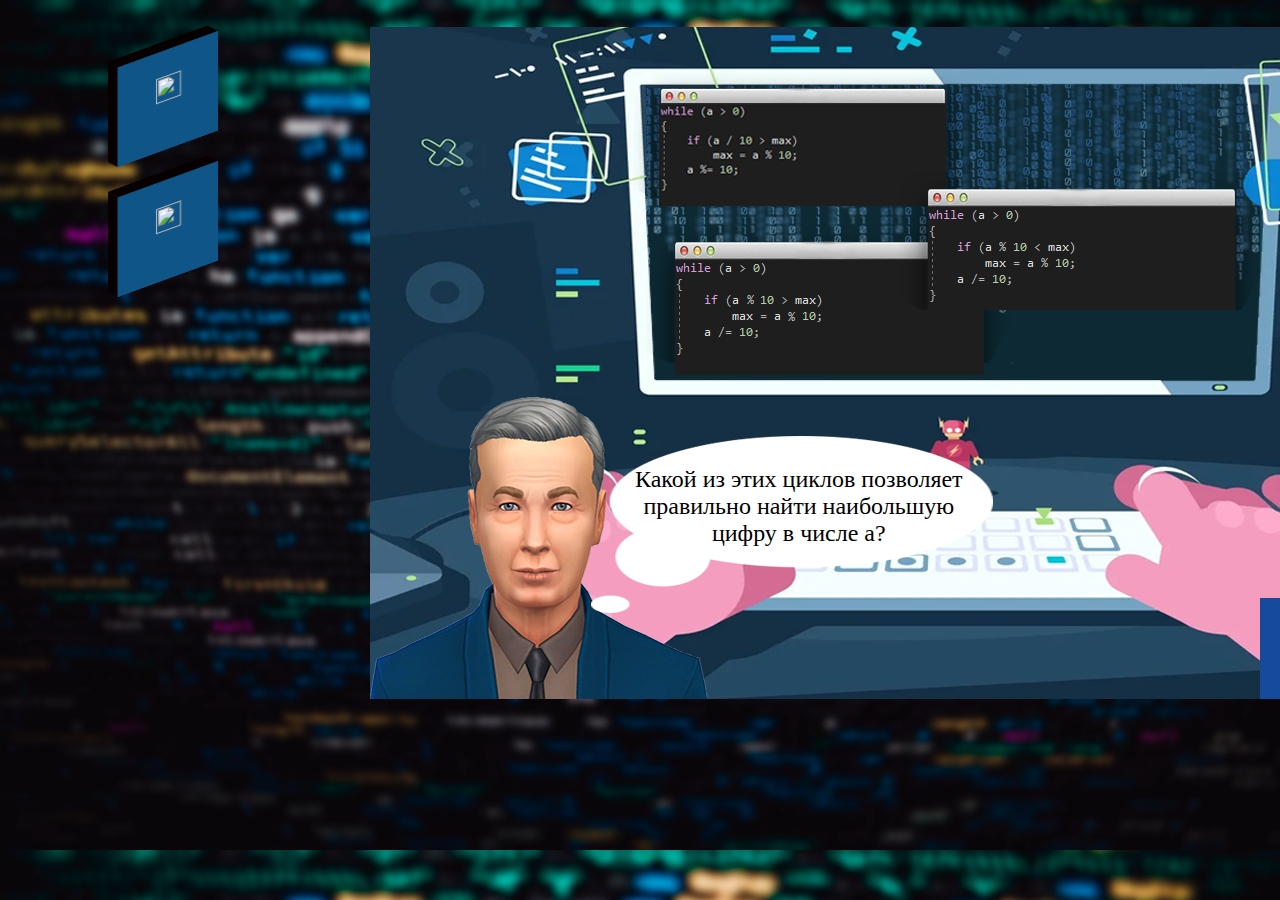
==== commit 6bf4350e: "added schetchik vsem pochti" ====
--- a/beloded.html
+++ b/beloded.html
@@ -20,8 +20,8 @@
     <div class="container__beloded-fon">
         <div class="product-one__tabs">
             <div class="tabs__pavlova">
-                <div class="ul">
-                    <div class="li">
+                <div class="ulbel">
+                    <div class="libel">
                         <a href="#">
                             <span class="tab active" data-id="1"></span>
                             <span class="tab active" data-id="1"></span>
@@ -31,7 +31,7 @@
                                     src="images/лумпа.png"></span>
                         </a>
                     </div>
-                    <div class="li">
+                    <div class="libel">
                         <a href="#">
                             <span class="tab" data-id="2"></span>
                             <span class="tab" data-id="2"></span>
@@ -49,6 +49,8 @@
                 <div class="tab-item active-tab" id="1">
                    
                         <div class="tab-question__beloded">
+                            <img class="img-schet-bel" src="img/bely-schetchik.png" alt="">
+                            <span class="schet">0</span>
                             <img src="img/bel1.png" class="bel1__iluxa-beloded wow bounceInRight"
                                 data-wow-duration="1.5s" data-wow-delay="0.5s">
                             <img src="img/oblako.png" class="oblako-iluxa-beloded wow bounceInUp" data-wow-duration="1s"
@@ -63,12 +65,9 @@
                                 <br>
                                 цифру в числе а?
                             </p>
-                            <button data-fancybox data-src="#modal1__iluxa-beloded" href="javascript:;"
-                                class="button-1-iluxa-beloded"></button>
-                            <button data-fancybox data-src="#modal2__iluxa-beloded" href="javascript:;"
-                                class="button-2-iluxa-beloded"></button>
-                            <button data-fancybox data-src="#modal3__iluxa-beloded" href="javascript:;"
-                                class="button-3-iluxa-beloded"></button>
+                            <button onclick="new Audio('Audio/6_sto-k-odnomu-ne-pra_ilnyy-ot_et (mp3cut.net).mp3').play();" data-fancybox data-src="#modal1__iluxa-beloded" href="javascript:;" class="button-1-iluxa-beloded error-bely1"></button>
+                            <button onclick="new Audio('Audio/6_sto-k-odnomu-ne-pra_ilnyy-ot_et (mp3cut.net).mp3').play();" data-fancybox data-src="#modal2__iluxa-beloded" href="javascript:;" class="button-2-iluxa-beloded error-bely2"></button>
+                            <button onclick="new Audio('Audio/line_open (mp3cut.net).mp3').play(); " data-fancybox data-src="#modal3__iluxa-beloded" href="javascript:;" class="button-3-iluxa-beloded right-bely1"></button>
                             <div id="modal1__iluxa-beloded">
                                 <img сlass="emotions__iluxa-beloded" src="img/bel4.png" alt="" alt
                                     style=height:300px;margin-top:-60px;margin-right:70px;>
@@ -90,36 +89,60 @@
                 </div>
                 <div class="tab-item " id="2">
                     <div class="tab-question__beloded-belous ">
-                        <img src="pictures/фон.png" class="fone__belous">
-                        <img src="pictures/облако .png" class="cloud__belous wow jackInTheBox" data-wow-duration="1.5s">
-                        <img src="pictures/bel1.png" class="bel__belous wow bounceInRight" data-wow-duration="1.5s">
-                        <img src="pictures/кнопка 1.png" class="k1__belous">
-                        <img src="pictures/кнопка 2.png" class="k2__belous">
-                        <img src="pictures/кнопка 3.png" class="k3__belous">
-                        <p class="text__belous">
-                            Выберите правильную
-                            <br>
-                            директиву препроцессора
-                            <br>
-                            позволяющую использовать средства
-                            <br>
-                            ввода/вывода на языке C.
-                        </p>
-                        <p class="text1__belous">
-                            #include
-                            <br>
-                            < math.h>
-                        </p>
-                        <p class="text2__belous">
-                            #include
-                            <br>
-                            < iostream>
-                        </p>
-                        <p class="text3__belous">
-                            #include
-                            <br>
-                            < stdio.h>
-                        </p>
+
+                        <div class="tab-question__beloded-belous ">
+                           
+                            <div class="boxass">
+                                <img class="img-schet-bel" src="img/bely-schetchik.png" alt="">
+                                <span class="schet">0</span>
+                                <img src="pictures/фон.png" class="foneass">
+                                <img src="pictures/облако .png" class="cloudass">
+                                <img src="pictures/bel1.png" class="belass">
+                                <div data-fancybox data-src="#kknopka1ass" class="error-bely3" href="javascript:;">
+                                    <img onclick="new Audio('Audio/6_sto-k-odnomu-ne-pra_ilnyy-ot_et (mp3cut.net).mp3').play();" src="pictures/кнопка 1.png" class="k1ass">
+                                </div>
+                                <div data-fancybox data-src="#kknopka1ass" class="error-bely4" href="javascript:;">
+                                    <img onclick="new Audio('Audio/6_sto-k-odnomu-ne-pra_ilnyy-ot_et (mp3cut.net).mp3').play();" src="pictures/кнопка 2.png" class="k2ass">
+                                </div>
+                                <div data-fancybox data-src="#kknopka2ass" class="right-bely2" href="javascript:;">
+    
+                                    <img onclick="new Audio('Audio/line_open (mp3cut.net).mp3').play(); " src="pictures/кнопка 3.png" class="k3ass">
+                                </div>
+                                <p class="textass">
+                                    Выберите правильную
+                                    <br> директиву препроцессора
+                                    <br> позволяющую использовать средства
+                                    <br> ввода/вывода на языке C.
+                                </p>
+                                <p class="text1ass">
+                                    #include
+                                    <br>
+                                    < math.h>
+                                </p>
+                                <p class="text2ass">
+                                    #include
+                                    <br>
+                                    < iostream>
+                                </p>
+                                <p class="text3ass">
+                                    #include
+                                    <br>
+                                    < stdio.h>
+                                </p>
+                            </div>
+                            <div id="kknopka1ass">
+                                <img class="kartass" src="pictures/bez3.png" width="715px" height="480px" class="zloybeli">
+                                <p class="spalass">Неверно! Ты опять спал на лекции? </p>
+                            </div>
+                            <div id="kknopka2ass">
+                                <img class="kartass" src="pictures/bel2.png" width="670px" height="450px" class="dobribeli">
+    
+                                <p class="nauchass"> Молодец! Не хочешь написать<br> научную работу???</p>
+                            </div>
+    
+                            <script src="https://cdn.jsdelivr.net/npm/jquery@3.4.1/dist/jquery.min.js"></script>
+                            <script src="https://cdn.jsdelivr.net/gh/fancyapps/fancybox@3.5.7/dist/jquery.fancybox.min.js"></script>
+                        </div>
                     </div>
                 </div>
                 <div class="tab-item " id="3">
--- a/css/style.min.css
+++ b/css/style.min.css
@@ -1 +1 @@
-@font-face{font-family:'icomoon';src:url("../fonts/icomoon.eot?djgj6x");src:url("../fonts/icomoon.eot?djgj6x#iefix") format("embedded-opentype"),url("../fonts/icomoon.ttf?djgj6x") format("truetype"),url("../fonts/icomoon.woff?djgj6x") format("woff"),url("../fonts/icomoon.svg?djgj6x#icomoon") format("svg");font-weight:normal;font-style:normal;font-display:block}[class^="icon-"],[class*=" icon-"]{font-family:'icomoon' !important;speak:none;font-style:normal;font-weight:normal;font-variant:normal;text-transform:none;line-height:1;-webkit-font-smoothing:antialiased;-moz-osx-font-smoothing:grayscale}.icon-pencil:before{content:"\e905"}html{-webkit-box-sizing:border-box;box-sizing:border-box}*,*::before,*::after{-webkit-box-sizing:inherit;box-sizing:inherit}html,body{height:100%;overflow-x:hidden;background-image:url(../images/knigiebuchie.png)}.product-one__tabs{display:-webkit-box;display:-ms-flexbox;display:flex;-webkit-box-align:center;-ms-flex-align:center;align-items:center}.product-one__tabs .tab_content .tab-item{display:none}.product-one__tabs .tab_content .tab-item:first-child{display:block}.tabs{border-bottom:none;position:relative;left:-9%}.tabs .tab::before{content:url(images/лумпа.png);font-family:'icomoon';position:absolute;left:18px;font-size:25px}.angle-background{background-color:#7e4545;width:1023px;height:200px;position:absolute;top:15px;left:52px;z-index:1;opacity:76%}ul{margin-top:0}li{background-color:red;width:10px;height:70px;display:inline-block;text-decoration:none;position:relative;cursor:pointer}.one{margin-right:150px}.one:before{content:'578';color:#fff;font-size:40px;line-height:1.333;text-shadow:none;padding:1px 5px;background-color:#ed5565;border-radius:4px;z-index:1;position:absolute;top:-55px;left:-29px}.two{margin-right:200px}.two:before{content:'695';color:#fff;font-size:40px;line-height:1.333;text-shadow:none;padding:1px 5px;background-color:#ed5565;border-radius:4px;z-index:1;position:absolute;top:-55px;left:-29px}.three{margin-right:130px}.three:before{content:'740';color:#fff;font-size:40px;line-height:1.333;text-shadow:none;padding:1px 5px;background-color:#ed5565;border-radius:4px;z-index:1;position:absolute;top:-55px;left:-29px}.four{margin-right:200px}.four:before{content:'770';color:#fff;font-size:40px;line-height:1.333;text-shadow:none;padding:1px 5px;background-color:#ed5565;border-radius:4px;z-index:1;position:absolute;top:-55px;left:-29px}.five:before{content:'862';color:#fff;font-size:40px;line-height:1.333;text-shadow:none;padding:1px 5px;background-color:#ed5565;border-radius:4px;z-index:1;position:absolute;top:-55px;left:-29px}.tab-question{height:672px;width:1100px;background-color:#5c2020;margin-top:27px;position:relative;right:24%;overflow:hidden}.schet{color:#fff;font-size:50px}.none{pointer-events:none}.tab-question .angle{background-color:#fff;width:900px;height:70px;position:absolute;top:80px;left:90px;z-index:2}.tab-question .angle:after{content:'';position:absolute;width:0;height:0;right:-50px;top:-27px;border-top:63px solid transparent;border-left:75px solid #fff;border-bottom:65px solid transparent}.ded{height:300px}.sorokovik1{position:absolute;left:0x;bottom:-5px;-webkit-animation-duration:2s;animation-duration:2s}.sorokovik1:after{content:url(../images/ellips.png);position:absolute;top:-118px;left:278px;z-index:1 !important}.books{width:700px;height:550px;position:absolute;bottom:0;right:0;-webkit-animation-duration:2s;animation-duration:2s}.text{font-size:30px;position:absolute;bottom:286px;left:402px;z-index:1;-webkit-animation-duration:3s;animation-duration:3s;width:250px}.words-of__sorokovik{font-size:35px;margin-top:10px;text-transform:uppercase;text-align:center}.tab-question2,.tab-question3{background-image:url(../images/ost/backk.png);height:672px;width:1100px;position:relative;margin-top:27px;overflow:hidden;right:24%}.tab-question2 .button-1,.tab-question3 .button-1{-webkit-animation-duration:3s;animation-duration:3s;position:absolute;left:0px;top:58px;border:none;color:#fff;font-size:48px;padding-top:5px;padding-bottom:5px;padding-left:20px;padding-right:20px;background-color:#b84443;border-radius:12px;font-weight:700;outline:none;-webkit-transition:all 3s;-o-transition:all 3s;transition:all 3s;cursor:pointer;z-index:1}.tab-question2 .sorokovik2,.tab-question3 .sorokovik2{position:absolute;left:0;bottom:-5px}.tab-question2 .sorokovik2:after,.tab-question3 .sorokovik2:after{content:url(../images/ellips.png);position:absolute;top:7px;left:267px;z-index:1}.tab-question2 .button-2,.tab-question3 .button-2{position:absolute;left:0px;top:175px;border:none;color:#fff;font-size:48px;padding-top:5px;padding-bottom:5px;padding-left:20px;padding-right:20px;background-color:#b84443;border-radius:12px;font-weight:700;-webkit-transition:all 3s;-o-transition:all 3s;transition:all 3s;outline:none;cursor:pointer;-webkit-animation-duration:3s;animation-duration:3s;z-index:1}.tab-question2 .button-3,.tab-question3 .button-3{position:absolute;left:0px;top:293px;border:none;color:#fff;font-size:48px;padding-top:5px;padding-bottom:5px;-webkit-transition:ease 3s;-o-transition:ease 3s;transition:ease 3s;-webkit-animation-duration:3s;animation-duration:3s;padding-left:20px;padding-right:20px;background-color:#b84443;border-radius:12px;font-weight:700;outline:none;cursor:pointer;z-index:1}.tab-question2 .ost,.tab-question3 .ost{position:absolute;top:0;right:0;width:380px;z-index:2}.tab-question2 .answers,.tab-question3 .answers{color:#fff;font-size:20px;width:600px;font-family:'Oswald', sans-serif;font-weight:500}.tab-question2 .answers .answer-1,.tab-question3 .answers .answer-1{position:absolute;top:30px;width:500px;left:90px;-webkit-animation-duration:3s;animation-duration:3s;-webkit-transition:all 2s;-o-transition:all 2s;transition:all 2s}.tab-question2 .answers .answer-2,.tab-question3 .answers .answer-2{position:absolute;-webkit-animation-duration:3s;animation-duration:3s;top:149px;-webkit-transition:all 2s;-o-transition:all 2s;transition:all 2s;width:500px;left:90px}.tab-question2 .answers .answer-3,.tab-question3 .answers .answer-3{position:absolute;top:288px;width:530px;-webkit-animation-duration:3s;animation-duration:3s;-webkit-transition:all 2s;-o-transition:all 2s;transition:all 2s;left:90px}.tab-question2 .text-ost,.tab-question3 .text-ost{font-size:36px;position:absolute;bottom:176px;left:401px;z-index:1;width:250px;-webkit-animation-duration:2s;animation-duration:2s}.tab-question2 .sorokovik::after,.tab-question3 .sorokovik::after{top:5px}#modal1,#modal2,#modal3,#modal4,#modal5,#modal6,#modal7,#modal8,#modal9,#modal10,#modal11{display:none}.nep{position:absolute;right:0;top:0;z-index:1}.lines-nep{position:absolute;right:0;top:2px}.button-1-nep{position:absolute;left:415px;top:85px;border:none;color:#fff;font-size:48px;padding-top:5px;padding-bottom:5px;padding-left:20px;padding-right:20px;background-color:#b84443;border-radius:12px;font-weight:700;outline:none;-webkit-transition:all 2s;-o-transition:all 2s;transition:all 2s;-webkit-animation-duration:3s;animation-duration:3s;cursor:pointer;z-index:1}.button-2-nep{position:absolute;left:415px;top:195px;border:none;color:#fff;font-size:48px;padding-top:5px;padding-bottom:5px;padding-left:20px;padding-right:20px;background-color:#b84443;border-radius:12px;font-weight:700;outline:none;-webkit-transition:all 2s;-o-transition:all 2s;transition:all 2s;cursor:pointer;-webkit-animation-duration:3s;animation-duration:3s;z-index:1}.button-3-nep{position:absolute;left:415px;top:293px;-webkit-animation-duration:3s;animation-duration:3s;border:none;color:#fff;font-size:48px;padding-top:5px;padding-bottom:5px;padding-left:20px;padding-right:20px;background-color:#b84443;border-radius:12px;font-weight:700;outline:none;cursor:pointer;z-index:1}.answer-1-nep{position:absolute;top:95px;left:500px;-webkit-animation-duration:3s;animation-duration:3s}.answer-2-nep{position:absolute;top:201px;left:500px;-webkit-animation-duration:3s;animation-duration:3s}.answer-3-nep{position:absolute;left:500px;top:303px;-webkit-animation-duration:3s;animation-duration:3s}.tab-question3{background-image:url(../images/nep/bg-nep.png)}*{margin:0;padding:0}body{display:-webkit-box;display:-ms-flexbox;display:flex;min-height:100vh}.ul{position:relative;display:-webkit-box;display:-ms-flexbox;display:flex;-webkit-transform-style:preserve-3d;transform-style:preserve-3d;-webkit-transform:rotate(90deg) skew(20deg);-ms-transform:rotate(90deg) skew(20deg);transform:rotate(90deg) skew(20deg)}.ul .li{position:relative;list-style:none;width:100px;height:100px;margin:0 15px}.ul .li:before{content:'';position:absolute;bottom:-10px;left:0;width:100%;height:10px;background:#080000;-webkit-transform-origin:top;-ms-transform-origin:top;transform-origin:top;-webkit-transform:skewX(-41deg);-ms-transform:skewX(-41deg);transform:skewX(-41deg)}.ul .li:after{content:'';position:absolute;top:0;left:-9px;width:9px;height:100%;background:#080000;-webkit-transform-origin:right;-ms-transform-origin:right;transform-origin:right;-webkit-transform:skewY(-49deg);-ms-transform:skewY(-49deg);transform:skewY(-49deg)}.lua{height:50%;width:50%}.ul .li span{position:absolute;top:0;left:0;width:100%;height:100%;display:-webkit-box !important;display:-ms-flexbox !important;display:flex !important;-webkit-box-pack:center;-ms-flex-pack:center;justify-content:center;-webkit-box-align:center;-ms-flex-align:center;align-items:center;background:#c70039;color:rebeccapurple;font-size:30px !important;-webkit-transition:0.2s;-o-transition:0.2s;transition:0.2s;-webkit-transform:rotate(-90deg);-ms-transform:rotate(-90deg);transform:rotate(-90deg)}.ul .li:hover span{z-index:1000;-webkit-transition:0.5s;-o-transition:0.5s;transition:0.5s;color:rosybrown;-webkit-box-shadow:-1px 1px 1px rgba(0,0,0,0.05);box-shadow:-1px 1px 1px rgba(0,0,0,0.05)}.ul .li:hover span:nth-child(5){-webkit-transform:translate(40px, -40px);-ms-transform:translate(40px, -40px);transform:translate(40px, -40px);opacity:1}.ul .li:hover span:nth-child(4){-webkit-transform:translate(30px, -30px);-ms-transform:translate(30px, -30px);transform:translate(30px, -30px);opacity:0.8}.ul .li:hover span:nth-child(3){-webkit-transform:translate(20px, -20px);-ms-transform:translate(20px, -20px);transform:translate(20px, -20px);opacity:0.6}.ul .li:hover span:nth-child(2){-webkit-transform:translate(10px, -10px);-ms-transform:translate(10px, -10px);transform:translate(10px, -10px);opacity:0.4}.ul .li:hover span:nth-child(1){-webkit-transform:translate(0px, 0px);-ms-transform:translate(0px, 0px);transform:translate(0px, 0px);opacity:0.2}.ul .li:nth-child(1):hover span{background:#c70039}.ul .li:nth-child(2):hover span{background:#c70039}.ul .li:nth-child(3):hover span{background:#c70039}.ul .li:nth-child(4):hover span{background:#c70039}.ul .li:nth-child(5):hover span{background:#c70039}.tab-question4{height:672px;width:1100px;position:relative;margin-top:27px;overflow:hidden;background-color:#5c2020;right:24%}.tab-question4 .vatichi{position:absolute;top:133px;left:609px;opacity:0}.tab-question4 .kriv{position:absolute;top:-70px;left:690px;opacity:0}.tab-question4 .drag{position:absolute;left:671px;top:343px;opacity:0}.tab-question4 .rad{position:absolute;left:763px;top:1000px;opacity:0}.tab-question4 .drevl{position:absolute;left:695px;top:416px;opacity:0}.tab-question4 .btn1_wrapper{-webkit-animation-duration:2s;animation-duration:2s}.tab-question4 .btn1_wrapper:hover .vatichi{opacity:1;-webkit-transition:all 2s;-o-transition:all 2s;transition:all 2s}.tab-question4 .btn1_wrapper:hover .rad{opacity:1;-webkit-transition:all 2s;-o-transition:all 2s;transition:all 2s;top:240px}.tab-question4 .btn1_wrapper:hover .drag{opacity:1;-webkit-transition:all 2s;-o-transition:all 2s;transition:all 2s;top:235px}.tab-question4 .btn2_wrapper{-webkit-animation-duration:2s;animation-duration:2s}.tab-question4 .btn2_wrapper:hover .kriv{opacity:1;-webkit-transition:all 2s;-o-transition:all 2s;transition:all 2s;top:11px}.tab-question4 .btn2_wrapper:hover .rad{opacity:1;top:1000px;-webkit-transition:all 2s;-o-transition:all 2s;transition:all 2s;top:160px}.tab-question4 .btn2_wrapper:hover .drag{opacity:1;-webkit-transition:all 2s;-o-transition:all 2s;transition:all 2s;top:156px}.tab-question4 .btn3_wrapper{-webkit-animation-duration:2s;animation-duration:2s}.tab-question4 .btn3_wrapper:hover .kriv{opacity:1;-webkit-transition:all 2s;-o-transition:all 2s;transition:all 2s}.tab-question4 .btn3_wrapper:hover .rad{opacity:1;-webkit-transition:all 2s;-o-transition:all 2s;transition:all 2s;top:81px}.tab-question4 .btn3_wrapper:hover .drevl{opacity:1;-webkit-transition:all 2s;-o-transition:all 2s;transition:all 2s;top:154px}.tab-question4 .map__sorokovik{margin-left:545px;margin-top:-335px}.tab-question4 .btn1,.tab-question4 .btn2,.tab-question4 .btn3{background-color:#7b4a4a;border:none;padding:10px;color:#fff;font-family:'Oswald', sans-serif;font-weight:500;display:block;font-size:30px;width:500px;margin-bottom:25px;margin-left:20px;outline:none}.tab-question4 .var{margin-bottom:40px;margin-top:-21px;margin-left:167px;font-family:'Oswald', sans-serif;font-weight:500;font-size:25px;color:#fff}.tab-question4 .question__map{position:absolute;z-index:1;bottom:165px;left:380px;font-size:30px}.tab-question4 .sorokovik2{position:absolute;left:0;bottom:-5px}.tab-question4 .sorokovik2:after{content:url(../images/ellips.png);position:absolute;top:7px;left:267px;z-index:1}.box{background-color:#602323;font-family:Arial;position:relative;width:1110px;height:672px;border:1px solid black}.sorocov{position:absolute;left:0;bottom:0px}.pic{position:relative;left:94px}.pic1{margin-left:95px}.pic2{left:90}.pic3{left:59}.cotainer{height:70px;width:1110px}.a1{position:absolute;text-decoration:none;color:#000000;left:182px;top:324px}.a2{position:absolute;text-decoration:none;color:#000000;top:324px;left:565px}.a3{position:absolute;text-decoration:none;color:#000000;top:324px;left:924px}.b1{position:absolute;left:103px;top:291px;cursor:pointer}.b2{position:absolute;left:477px;top:291px;cursor:pointer}.b3{position:absolute;top:291px;left:844px;cursor:pointer}.lamp1{margin:0px -32px 125px -47px}.lamp0{margin-left:-47px;margin-right:-32px;margin-bottom:125px}.cloud{position:absolute;left:260px;top:401px}.zad{position:absolute;left:596px;width:500px;bottom:36px}.text_uzl{font-size:20px}.nav{position:absolute;left:376px;bottom:158px;font-size:30px;text-align:center}.vistav{position:absolute;bottom:79px;width:292px;right:90px;font-size:26px}#modal_uzl_1{display:none;font-size:40px;width:776px;height:550px}#modal_uzl_2{display:none;font-size:40px;width:770px;height:550px}#modal_uzl_3{display:none;font-size:40px;width:770px;height:550px}.okno{position:absolute;left:150px}.okno1{position:absolute;left:100px}.happy{position:absolute;bottom:0}.sad{position:absolute;bottom:0;left:0}.sorokovik2{-webkit-animation-duration:2s;animation-duration:2s}.lines{margin-top:-53px}.tabs__sharkova{border-bottom:none;position:relative;left:4%;top:-177px}.tab-question__sharkova{height:672px;width:1100px;background-color:#ffd868;margin-top:27px;position:relative;right:-10%;overflow:hidden}h1{font-size:36px}span{font-size:36px;text-align:center;display:block;margin-bottom:22px}.text_polina{background-color:#f7d061;font-size:26px;text-align:center;padding-right:40px;padding-left:35px;padding-bottom:36px;padding-top:8px;width:100%;margin-top:30px;max-width:1050px;margin-left:auto;margin-right:auto}.sharic{height:299px;position:absolute;bottom:0;width:443px}h2{font-family:Arial, Helvetica, sans-serif;font-size:34px;position:absolute;bottom:50px;left:70px}.obl{position:absolute;right:552px;bottom:115px;width:276px;height:201px}.knopki{display:-webkit-box;display:-ms-flexbox;display:flex;-ms-flex-wrap:wrap;flex-wrap:wrap;height:203px;width:544px;-ms-flex-line-pack:distribute;align-content:space-around;-ms-flex-pack:distribute;justify-content:space-around;position:absolute;right:3px;bottom:32px}.knopka1{background-color:#d5b046;right:500px;width:240px;height:65px;border-color:#565656;border-radius:1px;font-size:28px;font-weight:15}.knopka2{background-color:#d5b046;right:500px;width:240px;height:65px;border-color:#565656;border-radius:1px;font-size:28px}.knopka3{background-color:#d5b046;right:550px;width:240px;height:65px;border-color:#565656;border-radius:1px;font-size:28px}.knopka4{background-color:#d5b046;right:550px;width:240px;height:65px;border-color:#565656;border-radius:1px;font-size:28px}.reshi{font-size:29px;width:192px;text-align:center;position:absolute;margin-left:317px;bottom:193px}#modal36{display:none;font-size:132px;width:893px;height:603px}#modal37{display:none;font-size:40px;width:945px;height:591px}.nev{font-size:40px;position:absolute;bottom:25px;left:25px}.sadshar{width:577px;height:489px;position:relative;right:-107px;bottom:58px}.kindshar{width:890px;height:460px;position:relative;right:-9px;bottom:27px}.ver{position:absolute;right:97PX;bottom:26px}.desk{display:block;margin:0 auto;margin-top:0px;height:385px;width:818px}.money{width:100%;position:absolute;bottom:0}.sharic{position:absolute;bottom:0;width:461px;height:297px}.obl_polina{position:absolute;right:471px;bottom:92px}.text_polina2{position:absolute;font-size:23px;text-align:center;left:329px;bottom:170px}.graf1{position:absolute;top:50px;left:182px}.graf2{position:absolute;top:32px;left:416px}.graf3{position:absolute;top:62px;left:623px}.odin{background-color:white;position:absolute;top:301px;font-size:30px;color:red;left:288px;border-color:white;padding:5px;border:2px solid grey;border-radius:11px}.dva{background-color:white;position:absolute;top:301px;font-size:30px;color:red;left:513px;border-color:white;padding:5px;border:2px solid grey;border-radius:11px}.tri{background-color:white;position:absolute;top:301px;font-size:30px;color:red;left:769px;border-color:white;padding:5px;border:2px solid grey;border-radius:11px}#graf{display:none;font-size:40px;width:945px;height:591px}#mod{display:none;font-size:132px;width:935px;height:603px}.zlost{width:891px;height:481px;position:relative;right:0px;bottom:68px}.verno{position:absolute;right:82PX;bottom:40px}.neverno{font-size:40px;position:absolute;bottom:25px;left:173px;text-align:center}.radost{width:890px;height:460px;position:relative;right:-7px;bottom:27px}.fa-search:before{display:none}.container__sharkova{background-image:url(../images/FY7tia8h2sk.jpg);width:100%}#our{font-family:'Open Sans', sans-serif;font-size:6em;top:0;left:40%;position:absolute}#notour{position:absolute;font-family:'Open Sans', sans-serif;font-size:6em;top:0;right:40%}.tochka{font-family:'Open Sans', sans-serif;font-size:6em;margin-left:541px}#pong{background-image:url(../images/воллейбол.png);background-size:cover;width:1110px;height:672px;margin:0 auto;position:relative}.player-padel{height:100%;width:100%}.ai-padel{height:100%;width:100%}#ai-padel{right:0}.ball{width:100%;height:100%;left:460px;top:140px}#ball{background-color:#ffffb9;width:4.1%;height:7%;left:460px;top:140px;border-radius:50%;position:absolute}.fizlico{position:absolute;height:42%;left:0;bottom:0}.fizobl{position:absolute;left:26%;bottom:16%}.fvoblake{position:absolute;left:28.8%;bottom:29.3%;font-size:18px;font-family:'Open Sans', sans-serif}.padel{height:22%;width:10.5%;position:absolute}#start{position:absolute;font-family:'Open Sans', sans-serif;font-size:40px;margin-top:10px;top:33%;right:33%;background-color:#f1e74b;padding:10px;border:none;cursor:pointer;width:37%;height:12.1%}#start:hover{background-color:#ffde03;color:white}.container_zhurko{background-image:url(../images/zhurko/fonn.png);width:100%;background-size:1300px}.tab-question__zhurko{height:672px;width:1100px;background-color:#ffd868;margin-top:27px;position:relative;right:-30%;overflow:hidden}.tabs__zhurko{position:absolute;top:61px;left:84px}.tab-question__shastic{height:672px;width:1100px;background-image:url("../pictures/fon.png");margin-top:27px;position:relative;right:3%;overflow:hidden}div{display:block}.ikonki{position:absolute;left:47px;top:14px}.list{position:absolute;left:463px}.shastik{position:absolute;top:378px}.cloud{position:absolute;left:277px;top:407px}.text__iluxa{text-align:center;font-family:'Times New Roman';font-size:24px;position:absolute;left:328px;top:433px}.smile{position:absolute;left:641px}.pen{position:absolute;left:735px;top:494px}.button-1_iluxa{position:absolute;left:565px;top:125px;width:150px;-webkit-transform:rotate(-5deg);-ms-transform:rotate(-5deg);transform:rotate(-5deg);background:transparent;border:none !important;outline:none;cursor:pointer;height:20px}.check-1{width:20px;height:20px;position:absolute;-webkit-transform:rotate(-5deg);-ms-transform:rotate(-5deg);transform:rotate(-5deg);left:720px;top:115px;display:none}.check-2{width:20px;height:20px;position:absolute;-webkit-transform:rotate(-5deg);-ms-transform:rotate(-5deg);transform:rotate(-5deg);left:720px;top:135px;display:none}.button-2_iluxa{position:absolute;left:565px;top:145px;width:150px;-webkit-transform:rotate(-5deg);-ms-transform:rotate(-5deg);transform:rotate(-5deg);background:transparent;border:none !important;outline:none;cursor:pointer;height:20px}.check-3{width:20px;height:20px;position:absolute;-webkit-transform:rotate(-5deg);-ms-transform:rotate(-5deg);transform:rotate(-5deg);left:925px;top:95px;display:none}.button-3_iluxa{position:absolute;left:780px;top:100px;width:150px;-webkit-transform:rotate(-5deg);-ms-transform:rotate(-5deg);transform:rotate(-5deg);background:transparent;border:none !important;outline:none;cursor:pointer;height:20px}.check-4{width:20px;height:20px;position:absolute;-webkit-transform:rotate(-5deg);-ms-transform:rotate(-5deg);transform:rotate(-5deg);left:935px;top:110px;display:none}.button-4{position:absolute;left:790px;top:125px;width:130px;-webkit-transform:rotate(-5deg);-ms-transform:rotate(-5deg);transform:rotate(-5deg);background:transparent;border:none !important;outline:none;cursor:pointer;height:20px}.check-5{width:20px;height:20px;position:absolute;-webkit-transform:rotate(-5deg);-ms-transform:rotate(-5deg);transform:rotate(-5deg);left:640px;top:200px;display:none}.button-5{position:absolute;left:585px;top:205px;width:40px;-webkit-transform:rotate(-5deg);-ms-transform:rotate(-5deg);transform:rotate(-5deg);background:transparent;border:none !important;outline:none;cursor:pointer;height:20px}.check-6{width:20px;height:20px;position:absolute;-webkit-transform:rotate(-5deg);-ms-transform:rotate(-5deg);transform:rotate(-5deg);left:775px;top:203px;display:none}.button-6{position:absolute;left:585px;top:220px;width:200px;-webkit-transform:rotate(-5deg);-ms-transform:rotate(-5deg);transform:rotate(-5deg);background:transparent;border:none !important;outline:none;cursor:pointer;height:20px}.check-7{width:20px;height:20px;position:absolute;-webkit-transform:rotate(-5deg);-ms-transform:rotate(-5deg);transform:rotate(-5deg);left:865px;top:175px;display:none}.button-7{position:absolute;left:800px;top:175px;width:50px;-webkit-transform:rotate(-5deg);-ms-transform:rotate(-5deg);transform:rotate(-5deg);background:transparent;border:none !important;outline:none;cursor:pointer;height:20px}.check-8{width:20px;height:20px;position:absolute;-webkit-transform:rotate(-5deg);-ms-transform:rotate(-5deg);transform:rotate(-5deg);left:993px;top:183px;display:none}.button-8{position:absolute;left:800px;top:200px;width:200px;-webkit-transform:rotate(-5deg);-ms-transform:rotate(-5deg);transform:rotate(-5deg);background:transparent;border:none !important;outline:none;cursor:pointer;height:20px}.check-9{width:20px;height:20px;position:absolute;-webkit-transform:rotate(-5deg);-ms-transform:rotate(-5deg);transform:rotate(-5deg);left:855px;top:270px;display:none}.button-9{position:absolute;left:810px;top:275px;width:40px;-webkit-transform:rotate(-5deg);-ms-transform:rotate(-5deg);transform:rotate(-5deg);background:transparent;border:none !important;outline:none;cursor:pointer;height:20px}.check-10{width:20px;height:20px;position:absolute;-webkit-transform:rotate(-5deg);-ms-transform:rotate(-5deg);transform:rotate(-5deg);left:630px;top:293px;display:none}.button-10{position:absolute;left:590px;top:300px;width:40px;-webkit-transform:rotate(-5deg);-ms-transform:rotate(-5deg);transform:rotate(-5deg);background:transparent;border:none !important;outline:none;cursor:pointer;height:20px}.check-11{width:20px;height:20px;position:absolute;-webkit-transform:rotate(-5deg);-ms-transform:rotate(-5deg);transform:rotate(-5deg);left:960px;top:315px;display:none}.button-11{position:absolute;left:590px;top:340px;width:360px;-webkit-transform:rotate(-5deg);-ms-transform:rotate(-5deg);transform:rotate(-5deg);background:transparent;border:none !important;outline:none;cursor:pointer;height:20px}.check-12{width:20px;height:20px;position:absolute;-webkit-transform:rotate(-5deg);-ms-transform:rotate(-5deg);transform:rotate(-5deg);left:965px;top:333px;display:none}.button-12{position:absolute;left:590px;top:350px;width:360px;-webkit-transform:rotate(-5deg);-ms-transform:rotate(-5deg);transform:rotate(-5deg);background:transparent;border:none !important;outline:none;cursor:pointer;height:20px}.check-13{width:20px;height:20px;position:absolute;-webkit-transform:rotate(-5deg);-ms-transform:rotate(-5deg);transform:rotate(-5deg);left:1000px;top:347px;display:none}.button-13{position:absolute;left:590px;top:370px;width:400px;-webkit-transform:rotate(-5deg);-ms-transform:rotate(-5deg);transform:rotate(-5deg);background:transparent;border:none !important;outline:none;cursor:pointer;height:20px}.check-14{width:20px;height:20px;position:absolute;-webkit-transform:rotate(-5deg);-ms-transform:rotate(-5deg);transform:rotate(-5deg);left:790px;top:390px;display:none}.button-14{position:absolute;left:590px;top:405px;width:200px;-webkit-transform:rotate(-5deg);-ms-transform:rotate(-5deg);transform:rotate(-5deg);background:transparent;border:none !important;outline:none;cursor:pointer;height:20px}.check-15{width:20px;height:20px;position:absolute;-webkit-transform:rotate(-5deg);-ms-transform:rotate(-5deg);transform:rotate(-5deg);left:575px;top:465px;display:none}.button-15{position:absolute;left:590px;top:440px;width:520px;-webkit-transform:rotate(-5deg);-ms-transform:rotate(-5deg);transform:rotate(-5deg);background:transparent;border:none !important;outline:none;cursor:pointer;height:20px}.check-16{width:20px;height:20px;position:absolute;-webkit-transform:rotate(-5deg);-ms-transform:rotate(-5deg);transform:rotate(-5deg);left:575px;top:485px;display:none}.button-16{position:absolute;left:590px;top:460px;width:450px;-webkit-transform:rotate(-5deg);-ms-transform:rotate(-5deg);transform:rotate(-5deg);background:transparent;border:none !important;outline:none;cursor:pointer;height:20px}.check-17{width:20px;height:20px;position:absolute;-webkit-transform:rotate(-5deg);-ms-transform:rotate(-5deg);transform:rotate(-5deg);left:575px;top:503px;display:none}.button-17{position:absolute;left:592px;top:480px;width:470px;-webkit-transform:rotate(-5deg);-ms-transform:rotate(-5deg);transform:rotate(-5deg);background:transparent;border:none !important;outline:none;cursor:pointer;height:20px}.check-18{width:20px;height:20px;position:absolute;-webkit-transform:rotate(-5deg);-ms-transform:rotate(-5deg);transform:rotate(-5deg);left:575px;top:522px;display:none}.button-18{position:absolute;left:592px;top:495px;width:520px;-webkit-transform:rotate(-5deg);-ms-transform:rotate(-5deg);transform:rotate(-5deg);background:transparent;border:none !important;outline:none;cursor:pointer;height:20px}.game-info-container{position:absolute;top:0.7%;right:18%;color:white;display:-webkit-box;display:-ms-flexbox;display:flex;font-size:2em}.game-container{margin:50px auto;display:grid;grid-template-columns:repeat(4, auto);grid-gap:10px;-webkit-box-pack:center;-ms-flex-pack:center;justify-content:center;-webkit-perspective:500px;perspective:500px;position:absolute;top:0.9%;right:2.8%}.card{position:relative;cursor:pointer;height:175px;width:125px}.card-face{position:absolute;display:-webkit-box;display:-ms-flexbox;display:flex;-webkit-box-pack:center;-ms-flex-pack:center;justify-content:center;font-family:'Playfair Display', serif;font-size:4em;-webkit-box-align:center;-ms-flex-align:center;align-items:center;width:100%;height:100%;border-radius:12px;border-width:1px;border-style:solid;overflow:hidden;-webkit-transition:-webkit-transform 500ms ease-in-out;transition:-webkit-transform 500ms ease-in-out;-o-transition:transform 500ms ease-in-out;transition:transform 500ms ease-in-out;transition:transform 500ms ease-in-out, -webkit-transform 500ms ease-in-out;-webkit-backface-visibility:hidden;backface-visibility:hidden}.card.visible .card-back{-webkit-transform:rotateY(-180deg);transform:rotateY(-180deg)}.card.visible .card-front{-webkit-transform:rotateY(0);transform:rotateY(0)}.card-back{background-color:white;border-color:white;-webkit-transform:rotateY(0);transform:rotateY(0)}.card-value{opacity:0}.vopros{-ms-flex-item-align:start;align-self:flex-start;-webkit-transition:-webkit-transform 100ms ease-in-out;transition:-webkit-transform 100ms ease-in-out;-o-transition:transform 100ms ease-in-out;transition:transform 100ms ease-in-out;transition:transform 100ms ease-in-out, -webkit-transform 100ms ease-in-out;-webkit-transform:translateY(31px);-ms-transform:translateY(31px);transform:translateY(31px)}.card-back:hover .vopros{-webkit-transform:translateY(0);-ms-transform:translateY(0);transform:translateY(0)}.card-front{border-color:white;-webkit-transform:rotateY(180deg);transform:rotateY(180deg)}.overlay-text{top:0;left:0;right:0;bottom:0;z-index:100;display:none;position:fixed;-webkit-box-pack:center;-ms-flex-pack:center;justify-content:center;-webkit-box-align:center;-ms-flex-align:center;align-items:center;-webkit-box-orient:vertical;-webkit-box-direction:normal;-ms-flex-direction:column;flex-direction:column;color:black;-webkit-transition:background-color 500ms, font-size 500ms;-o-transition:background-color 500ms, font-size 500ms;transition:background-color 500ms, font-size 500ms}.overlay-text-small{font-size:.3em}.overlay-text.visible{display:-webkit-box;display:-ms-flexbox;display:flex;-webkit-animation:overlay-grow 500ms forwards;animation:overlay-grow 500ms forwards}.card2{background-color:#2618B1}.card4{background-color:#372F85}.card6{background-color:#120873}.card8{background-color:#0A64A4}.card10{background-color:#3E94D1}.card12{background-color:#03406A}@-webkit-keyframes overlay-grow{from{background-color:rgba(0,0,0,0);font-size:0}to{background-color:rgba(0,0,0,0.8);font-size:10em}}@keyframes overlay-grow{from{background-color:rgba(0,0,0,0);font-size:0}to{background-color:rgba(0,0,0,0.8);font-size:10em}}@-webkit-keyframes blink{0%,22%,36%,75%{color:white;text-shadow:0 0 0.6rem white, 0 0 1.5rem #37DA7E, -0.2rem 0.1rem 1rem #37DA7E, 0.2rem 0.1rem 1rem #37DA7E, 0 -0.5rem 2rem #00B64F, 0 0.5rem 3rem #00B64F}28%,33%{color:#37DA7E;text-shadow:none}82%,97%{color:#00B64F;text-shadow:none}}@keyframes blink{0%,22%,36%,75%{color:white;text-shadow:0 0 0.6rem white, 0 0 1.5rem #37DA7E, -0.2rem 0.1rem 1rem #37DA7E, 0.2rem 0.1rem 1rem #37DA7E, 0 -0.5rem 2rem #00B64F, 0 0.5rem 3rem #00B64F}28%,33%{color:#37DA7E;text-shadow:none}82%,97%{color:#00B64F;text-shadow:none}}.start{position:absolute;font-size:36.82px;font-family:Clarendon Blk BT;display:-webkit-box;display:-ms-flexbox;display:flex;top:19.7%;left:11.2%;-webkit-transform:rotate(-22deg);-ms-transform:rotate(-22deg);transform:rotate(-22deg);text-transform:uppercase;color:white;cursor:pointer;text-shadow:0 0 0.6rem white, 0 0 1.5rem #37DA7E, -0.2rem 0.1rem 1rem #37DA7E, 0.2rem 0.1rem 1rem #37DA7E, 0 -0.5rem 2rem #00B64F, 0 0.5rem 3rem #00B64F;-webkit-animation:shine 2s forwards, flicker 3s infinite;animation:shine 2s forwards, flicker 3s infinite}.lico{position:absolute;left:1%;bottom:0}.oblako__shast{position:absolute;left:22%;bottom:19.1%}.voblake__shast{position:absolute;left:24.4%;bottom:28.3%}.krug{position:absolute;left:4.3%;top:6.1%}.flicker{-webkit-animation:shine 2s forwards, blink 3s 2s infinite;animation:shine 2s forwards, blink 3s 2s infinite;margin-left:13px}.fast-flicker{-webkit-animation:shine 2s forwards, blink 10s 1s infinite;animation:shine 2s forwards, blink 10s 1s infinite}@-webkit-keyframes shine{0%{color:#007633;text-shadow:none}100%{color:white;text-shadow:0 0 0.6rem white, 0 0 1.5rem #37DA7E, -0.2rem 0.1rem 1rem #37DA7E, 0.2rem 0.1rem 1rem #37DA7E, 0 -0.5rem 2rem #00B64F, 0 0.5rem 3rem #00B64F}}@keyframes shine{0%{color:#007633;text-shadow:none}100%{color:white;text-shadow:0 0 0.6rem white, 0 0 1.5rem #37DA7E, -0.2rem 0.1rem 1rem #37DA7E, 0.2rem 0.1rem 1rem #37DA7E, 0 -0.5rem 2rem #00B64F, 0 0.5rem 3rem #00B64F}}@-webkit-keyframes flicker{from{opacity:1}4%{opacity:0.9}6%{opacity:0.85}8%{opacity:0.95}10%{opacity:0.9}11%{opacity:0.922}12%{opacity:0.9}14%{opacity:0.95}16%{opacity:0.98}17%{opacity:0.9}19%{opacity:0.93}20%{opacity:0.99}24%{opacity:1}26%{opacity:0.94}28%{opacity:0.98}37%{opacity:0.93}38%{opacity:0.5}39%{opacity:0.96}42%{opacity:1}44%{opacity:0.97}46%{opacity:0.94}56%{opacity:0.9}58%{opacity:0.9}60%{opacity:0.99}68%{opacity:1}70%{opacity:0.9}72%{opacity:0.95}93%{opacity:0.93}95%{opacity:0.95}97%{opacity:0.93}to{opacity:1}}@keyframes flicker{from{opacity:1}4%{opacity:0.9}6%{opacity:0.85}8%{opacity:0.95}10%{opacity:0.9}11%{opacity:0.922}12%{opacity:0.9}14%{opacity:0.95}16%{opacity:0.98}17%{opacity:0.9}19%{opacity:0.93}20%{opacity:0.99}24%{opacity:1}26%{opacity:0.94}28%{opacity:0.98}37%{opacity:0.93}38%{opacity:0.5}39%{opacity:0.96}42%{opacity:1}44%{opacity:0.97}46%{opacity:0.94}56%{opacity:0.9}58%{opacity:0.9}60%{opacity:0.99}68%{opacity:1}70%{opacity:0.9}72%{opacity:0.95}93%{opacity:0.93}95%{opacity:0.95}97%{opacity:0.93}to{opacity:1}}.tab-question__shastic-diana{background-image:url(../Assets__shast/Images/фон.png);background-color:#2e6780;height:672px;width:1100px;font-size:20px;color:#050507;margin-top:27px;position:relative;right:3%;overflow:hidden;font-family:'Open Sans', sans-serif}#time-remaining{font-size:42px;margin-left:15px}.tabs__shastic{position:relative;top:-121px;left:-13px}.container__shastic{width:100%;background-image:url(../images/shastitko/fon.png)}.tab-question__pavlova{background-image:url(../images/pavlova/фон.jpg);height:672px;width:1100px;position:relative;margin-top:27px;overflow:hidden;right:-7%;font-family:'Open Sans', sans-serif}.prepod{position:absolute;bottom:0;z-index:10}.cloud__iluxa-pavlova{position:absolute;bottom:135px;left:250px}.text__iluxa-pavlova{font-size:22px;font-weight:600;color:#000;text-align:center;position:absolute;left:270px;bottom:202px;z-index:2;width:270px}.icon-1{position:absolute;left:155px;top:32px}.illustrator{width:100px;height:100px}.icon-1:after{position:absolute;content:"Illustrator";top:102px;left:10px;font-size:18px;font-weight:600}.icon-2{position:absolute;left:183px;top:220px}.photoshop{width:100px;height:100px}.icon-2:after{position:absolute;content:"Photoshop";top:102px;left:5px;font-size:18px;font-weight:600}.icon-3{position:absolute;left:495px;top:65px}.phyton{width:100px;height:100px}.icon-3:after{position:absolute;content:"Phyton";top:102px;left:22px;font-size:18px;font-weight:600}.icon-4{position:absolute;left:560px;top:240px;width:130px;height:130px}.corel{width:100px;height:100px}.icon-4:after{position:absolute;content:"Corel Draw";top:102px;left:3px;font-size:18px;font-weight:600}.icon-5{position:absolute;left:837px;top:15px}.indesign{width:100px;height:100px}.icon-5:after{position:absolute;content:"InDesign";top:102px;left:13px;font-size:18px;font-weight:600}.mobile{position:absolute;right:-30px;bottom:-10px}.answers__iluxa{display:-webkit-box;display:-ms-flexbox;display:flex;-webkit-box-orient:vertical;-webkit-box-direction:normal;-ms-flex-direction:column;flex-direction:column;text-align:center;position:absolute;bottom:0;bottom:110px;right:105px;-webkit-box-pack:justify;-ms-flex-pack:justify;justify-content:space-between;height:330px}.button1__iluxa-pavlova{border:none;padding:0;margin:0;background-color:transparent;cursor:pointer;outline:none;text-decoration:none;color:white;font-size:30px;font-weight:800;-webkit-transition:all 0.6s;-o-transition:all 0.6s;transition:all 0.6s}.button1__iluxa-pavlova:hover{color:black}.button2__iluxa-pavlova{border:none;padding:0;margin:0;background-color:transparent;cursor:pointer;outline:none;text-decoration:none;color:white;font-size:30px;font-weight:800;-webkit-transition:all 0.6s;-o-transition:all 0.6s;transition:all 0.6s}.button2__iluxa-pavlova:hover{color:black}.button3__iluxa-pavlova{border:none;padding:0;margin:0;background-color:transparent;cursor:pointer;outline:none;text-decoration:none;color:white;font-size:30px;font-weight:800;-webkit-transition:all 0.6s;-o-transition:all 0.6s;transition:all 0.6s}.button3__iluxa-pavlova:hover{color:black}.button4{border:none;padding:0;margin:0;background-color:transparent;cursor:pointer;outline:none;text-decoration:none;color:white;font-size:30px;font-weight:800;-webkit-transition:all 0.6s;-o-transition:all 0.6s;transition:all 0.6s}.button4:hover{color:black}.button5{border:none;padding:0;margin:0;background-color:transparent;cursor:pointer;outline:none;text-decoration:none;color:white;font-size:30px;font-weight:800;-webkit-transition:all 0.6s;-o-transition:all 0.6s;transition:all 0.6s}.button5:hover{color:black}#modal1__iluxa-pavlova,#modal2__iluxa-pavlova,#modal3__iluxa-pavlova,#modal4__iluxa-pavlova,#modal5__iluxa-pavlova{display:none}.words-of-pavlova{font-size:35px;margin-top:10px;text-transform:uppercase;text-align:center}.tabs__pavlova{position:relative;left:3%;top:-186px}.tab-question__labocki{background-image:url(../images/labocki/фон.jpg);width:1110px;height:672px;position:relative;font-family:'Open Sans', sans-serif;font-style:italic}.prepod__iluxa-labocki{position:absolute;bottom:-4px;z-index:4}.lobok{width:330px;height:300px}.cloud__iluxa-labocki{position:absolute;z-index:3;left:270px;bottom:140px;width:270px;height:170px}.text__iluxa-labocki{font-size:16px;font-weight:700;color:#000;font-style:italic;text-align:center;position:absolute;left:260px;bottom:225px;width:310px;z-index:4}.monitor__iluxa-labocki{position:absolute;right:35px;top:-3px;z-index:1;width:820px;height:590px}.excel{position:absolute;left:270px;top:15px;width:800px;height:500px}.buttons__iluxa-labocki{z-index:3;position:absolute}button{outline:none}.button-1__iluxa-labocki{left:665px;top:80px;position:absolute;width:290px;height:130px;z-index:6}.button-1-textiluxa-labocki{position:absolute;z-index:7;font-size:22px;color:white;font-style:italic;left:745px;top:75px}.clickiluxa-labocki{display:block;text-align:center;width:120px;height:18px;font-style:italic;background-color:#bfbfbf;position:absolute;border:none;cursor:pointer;left:745px;top:177px;-webkit-transition:all .2s linear;-o-transition:all .2s linear;transition:all .2s linear;z-index:8}.clickiluxa-labocki:hover{background-color:#9b9b9b}.button-2__iluxa-labocki{left:755px;top:180px;position:absolute;z-index:5;width:290px;height:130px}.button-2-textiluxa-labocki{position:absolute;z-index:6;font-size:22px;color:white;font-style:italic;left:830px;top:180px}.click-2iluxa-labocki{display:block;text-align:center;width:120px;height:18px;font-style:italic;background-color:#bfbfbf;position:absolute;border:none;cursor:pointer;left:835px;top:277px;-webkit-transition:all .2s linear;-o-transition:all .2s linear;transition:all .2s linear;z-index:6}.click-2iluxa-labocki:hover{background-color:#9b9b9b}.button-3__iluxa-labocki{left:630px;top:270px;position:absolute;z-index:4;width:290px;height:130px}.button-3-textiluxa-labocki{position:absolute;z-index:4;font-size:22px;color:white;font-style:italic;left:700px;top:270px}.click-3iluxa-labocki{display:block;text-align:center;width:120px;height:18px;font-style:italic;background-color:#bfbfbf;position:absolute;border:none;cursor:pointer;left:710px;top:367px;-webkit-transition:all .2s linear;-o-transition:all .2s linear;transition:all .2s linear;z-index:6}.click-3iluxa-labocki:hover{background-color:#9b9b9b}#modal1__iluxa-labocki,#modal2__iluxa-labocki,#modal3__iluxa-labocki,#modal4__iluxa-labocki,#modal5__iluxa-labocki{display:none}.words-of-lobok{font-size:35px;margin-top:10px;text-transform:uppercase;text-align:center}.prepod-iluxa-labocki2{position:absolute;bottom:-4px;left:10px}.lobok-iluxa-labocki2{width:330px;height:300px;position:absolute}.cloud-iluxa-labocki2{position:absolute;z-index:7;left:280px;bottom:150px;widows:270px;height:170px}.text-iluxa-labocki2{font-size:20px;font-weight:300;color:#000;text-align:center;position:absolute;left:290px;bottom:190px;z-index:9;width:270px}.graphic{position:absolute;top:60px;left:280px;width:620px;height:270px}.text-inner{font-size:16px;color:#fff;width:650px;height:80px}.text-inner p{text-align:center}.inic{position:absolute;top:60px;left:345px}.plan{position:absolute;top:60px;left:460px}.question{position:absolute;font-size:24px;top:55px;left:645px}.finish{position:absolute;top:60px;left:740px}.str-level{position:absolute;-webkit-writing-mode:tb-rl;-ms-writing-mode:tb-rl;writing-mode:tb-rl;-webkit-transform:rotate(180deg);-ms-transform:rotate(180deg);transform:rotate(180deg);font-weight:600;left:268px;top:72px;color:#fff}.time{position:absolute;font-weight:600;left:830px;top:305px;color:#fff}.buttons-iluxa-labocki2{display:-webkit-box;display:-ms-flexbox;display:flex;width:600px;height:158px;-ms-flex-wrap:wrap;flex-wrap:wrap;position:absolute;left:450px;bottom:15px}.button-1-iluxa-labocki2{width:230px;height:50px;font-size:24px;background-color:#738eb5;border-color:black;border-width:1px;-webkit-transition:all .2s linear;-o-transition:all .2s linear;transition:all .2s linear;cursor:pointer;margin-right:30px;margin-top:15px;outline:none}.button-1-iluxa-labocki2:hover{background-color:#9bb0ce}.button-2-iluxa-labocki2{width:230px;height:50px;font-size:24px;background-color:#738eb5;border-color:black;border-width:1px;-webkit-transition:all .2s linear;-o-transition:all .2s linear;transition:all .2s linear;cursor:pointer;margin-right:30px;margin-top:15px;outline:none}.button-2-iluxa-labocki2:hover{background-color:#9bb0ce}.button-3-iluxa-labocki2{width:230px;height:50px;font-size:24px;background-color:#738eb5;border-color:black;border-width:1px;-webkit-transition:all .2s linear;-o-transition:all .2s linear;transition:all .2s linear;cursor:pointer;margin-right:30px;margin-top:15px;outline:none}.button-3-iluxa-labocki2:hover{background-color:#9bb0ce}.button-4-iluxa-labocki2{width:230px;height:50px;font-size:24px;background-color:#738eb5;border-color:black;border-width:1px;-webkit-transition:all .2s linear;-o-transition:all .2s linear;transition:all .2s linear;cursor:pointer;margin-right:30px;margin-top:15px;outline:none}.button-4-iluxa-labocki2:hover{background-color:#9bb0ce}.words-of-labocki2{font-size:35px;margin-top:10px;text-transform:uppercase;text-align:center}#modal1__iluxa-labocki2,#modal2__iluxa-labocki2,#modal3__iluxa-labocki2,#modal4__iluxa-labocki2{display:none}.tab-question__beloded{height:672px;width:1100px;margin-top:27px;position:relative;right:-10%;overflow:hidden;background-image:url("../img/fon.png")}.bel1__iluxa-beloded{position:absolute;left:0px;top:370px}.oblako-iluxa-beloded{position:absolute;left:221px;top:409px}.text-iluxa-beloded{left:265px;top:439px;text-align:center;font-family:"Times New Roman";font-size:24px;position:absolute}.k1-iluxa-beloded{position:absolute;left:264px;top:46px}.k2-iluxa-beloded{position:absolute;left:529px;top:145px}.k3-iluxa-beloded{position:absolute;left:276px;top:198px}.button-1-iluxa-beloded{position:absolute;width:285px;height:120px;z-index:2;left:290px;top:60px;background:transparent;border:none !important;outline:none;cursor:pointer}.button-2-iluxa-beloded{cursor:pointer;position:absolute;width:310px;height:120px;z-index:3;left:558px;top:160px;background:transparent;border:none !important;outline:none;cursor:pointer}.button-3-iluxa-beloded{cursor:pointer;position:absolute;width:310px;height:130px;z-index:3;left:305px;top:215px;background:transparent;border:none !important;outline:none;cursor:pointer}#modal1__iluxa-beloded,#modal2__iluxa-beloded,#modal3__iluxa-beloded{display:none}.words-of-beloded{font-size:35px;margin-top:10px;text-transform:uppercase;text-align:center}.tab-question__beloded-belous{height:672px;width:1100px;margin-top:27px;position:relative;right:-10%;overflow:hidden;background-image:url("../pictures/заставка.png")}.bel__belous{position:absolute;left:0px;top:370px}.cloud__belous{position:absolute;left:221px;top:409px}.text__belous{left:268px;top:424px;text-align:center;font-family:"Times New Roman";font-size:21px;position:absolute}.fone__belous{position:absolute;left:205px;top:22px}.k1__belous{position:absolute;left:290px;top:80px;cursor:pointer}.k2__belous{position:absolute;left:570px;top:140px;cursor:pointer}.k3__belous{position:absolute;left:390px;top:280px;cursor:pointer}.text1__belous{position:absolute;left:359px;top:95px;text-align:center;font-family:"Times New Roman";font-size:24px}.text2__belous{position:absolute;left:631px;top:154px;text-align:center;font-family:"Times New Roman";font-size:24px}.text3__belous{position:absolute;left:459px;top:298px;text-align:center;font-family:"Times New Roman";font-size:24px}.container__beloded-fon{background-image:url(../pictures/khuynyavladika2.png);width:100%}.tab-question__gvaeva{background-image:url(../img/gvaeva/fon.png);height:672px;width:1100px;margin-top:27px;position:relative;right:-20%;overflow:hidden}.tabs__gvaeva{position:relative;top:-241px;left:105px}.america{position:absolute;left:235px;top:150px;cursor:pointer}.canada{position:absolute;left:185px;top:50px;cursor:pointer}.russia{position:absolute;left:725px;top:30px;cursor:pointer}.polish{position:absolute;top:80px;left:570px;cursor:pointer}.japon{position:absolute;top:170px;right:160px;cursor:pointer}.gvaeva__uzlova-gvaeva1{position:absolute;bottom:0;left:0}.oblako__uzlova-gvaeva1{position:absolute;bottom:105px;left:255px}.text__uzlova-gvaeva1{position:absolute;text-align:center;left:311px;bottom:159px;font-size:21px}#modal1__uzlova-gvaeva1{display:none;font-size:40px;width:776px;height:550px}#modal2__uzlova-gvaeva1{display:none;font-size:40px;width:776px;height:550px}#modal3__uzlova-gvaeva1{display:none;font-size:40px;width:776px;height:550px}#modal4__uzlova-gvaeva1{display:none;font-size:40px;width:776px;height:550px}#modal5__uzlova-gvaeva1{display:none;font-size:40px;width:776px;height:550px}.happy__uzlova-gvaeva1{position:absolute;bottom:0}.texthappy__uzlova-gvaeva1{position:absolute;left:150px}.container__gvaeva-fon{background-image:url(../img/gvaeva/nature-images-1920x1080-22.jpg);width:100%}.tab-question__sherbovich{background:url(../img/sherb/Fon.png);height:672px;width:1100px;margin-top:27px;position:relative;right:-31%;overflow:hidden}.img1__uzlova-sherb{position:absolute;top:auto;right:0}.img2__uzlova-sherb{top:40px;left:18px;position:absolute}.but1__uzlova-sherb{padding-left:20px;padding-right:20px;background-color:#c3b8c0;position:absolute;top:134px;left:148px}.but2__uzlova-sherb{padding-left:20px;padding-right:20px;background-color:#c3b8c0;position:absolute;top:261px;left:374px}.but3__uzlova-sherb{padding-left:20px;padding-right:20px;background-color:#c3b8c0;position:absolute;top:367px;left:129px}.img3__uzlova-sherb{position:absolute;bottom:0;left:0}.img4__uzlova-sherb{position:absolute;left:366px;bottom:65px}#Uzlova1{display:none;font-size:40px;width:776px;height:550PX}#Uzlova2{display:none;font-size:40px;width:776px;height:550PX}#Uzlova3{display:none;font-size:40px;width:776px;height:550PX}.texthappy__uzlova-sherb{text-align:center}.happy__uzlova-sherb{position:absolute;bottom:0}.container__sherbovich-fon{background-image:url(../img/sherb/);width:100%}.tabs__sherbovich{position:absolute;top:50px;left:97px}.tab-question__shastitko-uzl{height:672px;width:1100px;background-image:url(../img/shastitko/Фон.png);margin-top:27px;position:relative;right:3%;overflow:hidden}.polar1__shastic-uzl{margin-left:45px;margin-right:45px;margin-top:10px}.polar2__shastic-uzl{margin-left:45px;margin-right:45px;margin-top:10px}.polar3__shastic-uzl{margin-left:40px;margin-top:10px}.knopki__shastic-uzl{position:absolute;left:35px}.shast__shastic-uzl{position:absolute;left:0;bottom:0}.obl__shastic-uzl{left:273px;position:absolute;top:395px}.textUz{text-align:center;font-family:Times New Romans;font-size:26px;position:absolute;left:310px;bottom:175px}.tel__shastic-uzl{position:absolute;right:70px;bottom:0}.but__shastic-uzl{display:-webkit-box;display:-ms-flexbox;display:flex;-webkit-box-orient:vertical;-webkit-box-direction:normal;-ms-flex-direction:column;flex-direction:column;position:absolute;right:116px;bottom:0px}.but1__shastic-uzl{border-radius:12px;width:344px;height:55px;background-color:#bcbfc3;font-size:20px;margin-bottom:15px;cursor:pointer}.but1__shastic-uzl:hover{color:white;background-color:#505050;-webkit-transition:all 1.5s;-o-transition:all 1.5s;transition:all 1.5s}.but2__shastic-uzl:hover{color:white;background-color:#505050;-webkit-transition:all 1.5s;-o-transition:all 1.5s;transition:all 1.5s}.but3__shastic-uzl:hover{color:white;background-color:#505050;-webkit-transition:all 1.5s;-o-transition:all 1.5s;transition:all 1.5s}.but2__shastic-uzl{border-radius:12px;width:344px;height:55px;font-size:20px;background-color:#bcbfc3;margin-bottom:15px;cursor:pointer}.but3__shastic-uzl{cursor:pointer;border-radius:12px;width:344px;height:55px;font-size:20px;background-color:#bcbfc3;margin-bottom:15px}#Uz1{display:none;font-size:40px;width:776px;height:550PX}#Uz2{display:none;font-size:40px;width:776px;height:550PX}#Uz3{display:none;font-size:40px;width:776px;height:575PX}.angry__shastic-uzl{position:absolute;bottom:0;left:120px}.never1__shastic-uzl{margin-left:125px}.never2__shastic-uzl{margin-left:20px}.tab-question__plux{height:672px;width:1100px;background-image:url(../images/plux/фон1.png);background-color:#5c9350;margin-top:27px;position:relative;right:-32%;overflow:hidden}div.videono{z-index:2;display:none;width:50%;height:70%;position:absolute;top:2.7%;left:14%}.videono{width:804px;height:429px}.doska{position:absolute;left:13.5%;top:2.5%}.lichiko-v{position:absolute;z-index:3;bottom:0;left:0}.pl-oblako{position:absolute;z-index:3;bottom:18.9%;left:25.9%}.inoboo{position:absolute;z-index:3;bottom:28.6%;left:29.1%;font-size:24px}.listi1{position:absolute;z-index:1;left:24.7%;top:10.4%}.listi2{position:absolute;z-index:1;right:24.7%;top:10.4%}.kopka1{position:absolute;z-index:2;top:6.7%;left:30%}.kopka2{position:absolute;z-index:2;top:6.7%;right:34%}.buto:hover{background-position:0 0}.buto{cursor:pointer;position:absolute;text-decoration:none;outline:none;display:inline-block;padding:5px 10px;border-radius:30px;background-image:-o-linear-gradient(45deg, #2b4251 0%, #17483f 50%, #172519 100%);background-image:linear-gradient(45deg, #2b4251 0%, #17483f 50%, #172519 100%);background-position:100% 0;background-size:200% 200%;font-family:'Montserrat', sans-serif;font-size:20px;font-weight:300;color:white;-webkit-transition:.5s;-o-transition:.5s;transition:.5s;right:18%;top:55%}.cif1{position:absolute;font-size:45px;top:10%;left:25.5%;z-index:2}.cif4{position:absolute;font-size:45px;top:24%;left:26.7%;z-index:2}.cif7{position:absolute;font-size:45px;top:37%;left:26.7%;z-index:2}.cif2{position:absolute;font-size:45px;top:10%;left:33.2%;z-index:2}.cif5{position:absolute;font-size:45px;top:24%;left:33.2%;z-index:2}.cif8{position:absolute;font-size:45px;top:37%;left:33.2%;z-index:2}.cif3{position:absolute;font-size:45px;top:10%;left:38.3%;z-index:2}.cif6{position:absolute;font-size:45px;top:24%;left:39.5%;z-index:2}.cif9{position:absolute;font-size:45px;top:37%;left:39.5%;z-index:2}#names001{position:absolute;border:1px solid #d1eecc;background-color:white;color:black;text-align:center;display:inline-block;width:6.2%;height:13.2%;cursor:context-menu;font-size:45px;color:#050507;top:10.5%;right:38.5%;z-index:1}#names002{position:absolute;border:1px solid #d1eecc;background-color:white;color:black;text-align:center;display:inline-block;width:6.2%;height:13.2%;cursor:context-menu;font-size:45px;color:#050507;top:10.5%;right:32.2%;z-index:1}#names003{position:absolute;border:1px solid #d1eecc;background-color:white;color:black;text-align:center;display:inline-block;width:6.2%;height:13.2%;cursor:context-menu;font-size:45px;color:#050507;top:10.5%;right:25.7%;z-index:1}#names004{position:absolute;border:1px solid #d1eecc;background-color:white;color:black;text-align:center;display:inline-block;width:6.2%;height:13.2%;cursor:context-menu;font-size:45px;color:#050507;top:23.9%;right:38.5%;z-index:1}#names005{position:absolute;border:1px solid #d1eecc;background-color:white;color:black;text-align:center;display:inline-block;width:6.2%;height:13.2%;cursor:context-menu;font-size:45px;color:#050507;top:23.9%;right:32.2%;z-index:1}#names006{position:absolute;border:1px solid #d1eecc;background-color:white;color:black;text-align:center;display:inline-block;width:6.2%;height:13.2%;cursor:context-menu;font-size:45px;color:#050507;top:23.9%;right:25.7%;z-index:1}#names007{position:absolute;border:1px solid #d1eecc;background-color:white;color:black;text-align:center;display:inline-block;width:6.2%;height:13.2%;cursor:context-menu;font-size:45px;color:#050507;top:37.5%;right:38.5%;z-index:1}#names008{position:absolute;border:1px solid #d1eecc;background-color:white;color:black;text-align:center;display:inline-block;width:6.2%;height:13.2%;cursor:context-menu;font-size:45px;color:#050507;top:37.5%;right:32.2%;z-index:1}#names009{position:absolute;border:1px solid #d1eecc;background-color:white;color:black;text-align:center;display:inline-block;width:6.2%;height:13.2%;cursor:context-menu;font-size:45px;color:#050507;top:37.5%;right:25.7%;z-index:1}.container_plux{background-image:url(../images/plux/Baza-ili-profil.jpg);width:100%}.tab-question__per{background:#d1eecc;height:672px;width:1100px;margin-top:27px;position:relative;right:-32%;overflow:hidden}.but{position:absolute;background-color:#4E9B42;color:white;border:2px solid #4E9B42;left:5%;top:44%;cursor:pointer;padding:0.4% 0.6%}.perepel__diana-per{position:absolute;height:43.5%;width:32%;bottom:0}.laptop__diana-per{position:absolute;right:0;bottom:0;z-index:1}.booble__diana-per{position:absolute;bottom:20%;left:23%}.texst__diana-per{position:absolute;right:6%;bottom:18%;border:1px solid transparent;border-width:44.4%;height:45.3%;padding:3 px}.inboo__diana-per{position:absolute;bottom:32%;left:26%;border:1px solid transparent;padding:3px;z-index:2}.buttons001{border:1px solid #d1eecc;background-color:white;color:black;text-align:center;display:inline-block;width:45px;height:45px;cursor:context-menu;font-size:24px;color:#050507}.buttons002{border:1px solid #d1eecc;background-color:#d1eecc;color:#d1eecc;text-align:center;display:inline-block;width:45px;height:45px;cursor:context-menu;font-size:24px;color:#050507}.crossvord{z-index:3}
+@font-face{font-family:'icomoon';src:url("../fonts/icomoon.eot?djgj6x");src:url("../fonts/icomoon.eot?djgj6x#iefix") format("embedded-opentype"),url("../fonts/icomoon.ttf?djgj6x") format("truetype"),url("../fonts/icomoon.woff?djgj6x") format("woff"),url("../fonts/icomoon.svg?djgj6x#icomoon") format("svg");font-weight:normal;font-style:normal;font-display:block}[class^="icon-"],[class*=" icon-"]{font-family:'icomoon' !important;speak:none;font-style:normal;font-weight:normal;font-variant:normal;text-transform:none;line-height:1;-webkit-font-smoothing:antialiased;-moz-osx-font-smoothing:grayscale}.icon-pencil:before{content:"\e905"}html{-webkit-box-sizing:border-box;box-sizing:border-box}*,*::before,*::after{-webkit-box-sizing:inherit;box-sizing:inherit}html,body{height:100%;overflow-x:hidden}.container-sorokovik{height:100%;background-image:url(../images/knigiebuchie.png)}.product-one__tabs{display:-webkit-box;display:-ms-flexbox;display:flex;-webkit-box-align:center;-ms-flex-align:center;align-items:center}.product-one__tabs .tab_content .tab-item{display:none}.product-one__tabs .tab_content .tab-item:first-child{display:block}.tabs{border-bottom:none;position:relative;left:-9%}.tabs .tab::before{content:url(images/лумпа.png);font-family:'icomoon';position:absolute;left:18px;font-size:25px}.angle-background{background-color:#7e4545;width:1023px;height:200px;position:absolute;top:15px;left:52px;z-index:1;opacity:76%}ul{margin-top:0}li{background-color:red;width:10px;height:70px;display:inline-block;text-decoration:none;position:relative;cursor:pointer}.one{margin-right:150px}.one:before{content:'578';color:#fff;font-size:40px;line-height:1.333;text-shadow:none;padding:1px 5px;background-color:#ed5565;border-radius:4px;z-index:1;position:absolute;top:-55px;left:-29px}.two{margin-right:200px}.two:before{content:'695';color:#fff;font-size:40px;line-height:1.333;text-shadow:none;padding:1px 5px;background-color:#ed5565;border-radius:4px;z-index:1;position:absolute;top:-55px;left:-29px}.three{margin-right:130px}.three:before{content:'740';color:#fff;font-size:40px;line-height:1.333;text-shadow:none;padding:1px 5px;background-color:#ed5565;border-radius:4px;z-index:1;position:absolute;top:-55px;left:-29px}.four{margin-right:200px}.four:before{content:'770';color:#fff;font-size:40px;line-height:1.333;text-shadow:none;padding:1px 5px;background-color:#ed5565;border-radius:4px;z-index:1;position:absolute;top:-55px;left:-29px}.five:before{content:'862';color:#fff;font-size:40px;line-height:1.333;text-shadow:none;padding:1px 5px;background-color:#ed5565;border-radius:4px;z-index:1;position:absolute;top:-55px;left:-29px}.tab-question{height:672px;width:1100px;background-color:#5c2020;margin-top:27px;position:relative;right:24%;overflow:hidden}.schet{color:#fff;font-size:50px;position:absolute;right:131px;z-index:3;bottom:-2px}.img-schet-sor{position:absolute;right:0;z-index:2;bottom:0}.none{pointer-events:none}.tab-question .angle{background-color:#fff;width:900px;height:70px;position:absolute;top:80px;left:90px;z-index:2}.tab-question .angle:after{content:'';position:absolute;width:0;height:0;right:-50px;top:-27px;border-top:63px solid transparent;border-left:75px solid #fff;border-bottom:65px solid transparent}.ded{height:300px}.sorokovik1{position:absolute;left:0x;bottom:-5px;-webkit-animation-duration:2s;animation-duration:2s}.sorokovik1:after{content:url(../images/ellips.png);position:absolute;top:-118px;left:278px;z-index:1 !important}.books{width:700px;height:550px;position:absolute;bottom:0;right:0;-webkit-animation-duration:2s;animation-duration:2s}.text{font-size:30px;position:absolute;bottom:286px;left:402px;z-index:1;-webkit-animation-duration:3s;animation-duration:3s;width:250px}.words-of__sorokovik{font-size:35px;margin-top:10px;text-transform:uppercase;text-align:center}.tab-question2,.tab-question3{background-image:url(../images/ost/backk.png);height:672px;width:1100px;position:relative;margin-top:27px;overflow:hidden;right:24%}.tab-question2 .button-1,.tab-question3 .button-1{-webkit-animation-duration:3s;animation-duration:3s;position:absolute;left:0px;top:58px;border:none;color:#fff;font-size:48px;padding-top:5px;padding-bottom:5px;padding-left:20px;padding-right:20px;background-color:#b84443;border-radius:12px;font-weight:700;outline:none;-webkit-transition:all 3s;-o-transition:all 3s;transition:all 3s;cursor:pointer;z-index:1}.tab-question2 .sorokovik2,.tab-question3 .sorokovik2{position:absolute;left:0;bottom:-5px}.tab-question2 .sorokovik2:after,.tab-question3 .sorokovik2:after{content:url(../images/ellips.png);position:absolute;top:7px;left:267px;z-index:1}.tab-question2 .button-2,.tab-question3 .button-2{position:absolute;left:0px;top:175px;border:none;color:#fff;font-size:48px;padding-top:5px;padding-bottom:5px;padding-left:20px;padding-right:20px;background-color:#b84443;border-radius:12px;font-weight:700;-webkit-transition:all 3s;-o-transition:all 3s;transition:all 3s;outline:none;cursor:pointer;-webkit-animation-duration:3s;animation-duration:3s;z-index:1}.tab-question2 .button-3,.tab-question3 .button-3{position:absolute;left:0px;top:293px;border:none;color:#fff;font-size:48px;padding-top:5px;padding-bottom:5px;-webkit-transition:ease 3s;-o-transition:ease 3s;transition:ease 3s;-webkit-animation-duration:3s;animation-duration:3s;padding-left:20px;padding-right:20px;background-color:#b84443;border-radius:12px;font-weight:700;outline:none;cursor:pointer;z-index:1}.tab-question2 .ost,.tab-question3 .ost{position:absolute;top:0;right:0;width:380px;z-index:2}.tab-question2 .answers,.tab-question3 .answers{color:#fff;font-size:20px;width:600px;font-family:'Oswald', sans-serif;font-weight:500}.tab-question2 .answers .answer-1,.tab-question3 .answers .answer-1{position:absolute;top:30px;width:500px;left:90px;-webkit-animation-duration:3s;animation-duration:3s;-webkit-transition:all 2s;-o-transition:all 2s;transition:all 2s}.tab-question2 .answers .answer-2,.tab-question3 .answers .answer-2{position:absolute;-webkit-animation-duration:3s;animation-duration:3s;top:149px;-webkit-transition:all 2s;-o-transition:all 2s;transition:all 2s;width:500px;left:90px}.tab-question2 .answers .answer-3,.tab-question3 .answers .answer-3{position:absolute;top:288px;width:530px;-webkit-animation-duration:3s;animation-duration:3s;-webkit-transition:all 2s;-o-transition:all 2s;transition:all 2s;left:90px}.tab-question2 .text-ost,.tab-question3 .text-ost{font-size:36px;position:absolute;bottom:176px;left:401px;z-index:1;width:250px;-webkit-animation-duration:2s;animation-duration:2s}.tab-question2 .sorokovik::after,.tab-question3 .sorokovik::after{top:5px}#modal1,#modal2,#modal3,#modal4,#modal5,#modal6,#modal7,#modal8,#modal9,#modal10,#modal11{display:none}.nep{position:absolute;right:0;top:0;z-index:1}.lines-nep{position:absolute;right:0;top:2px}.button-1-nep{position:absolute;left:415px;top:85px;border:none;color:#fff;font-size:48px;padding-top:5px;padding-bottom:5px;padding-left:20px;padding-right:20px;background-color:#b84443;border-radius:12px;font-weight:700;outline:none;-webkit-transition:all 2s;-o-transition:all 2s;transition:all 2s;-webkit-animation-duration:3s;animation-duration:3s;cursor:pointer;z-index:1}.button-2-nep{position:absolute;left:415px;top:195px;border:none;color:#fff;font-size:48px;padding-top:5px;padding-bottom:5px;padding-left:20px;padding-right:20px;background-color:#b84443;border-radius:12px;font-weight:700;outline:none;-webkit-transition:all 2s;-o-transition:all 2s;transition:all 2s;cursor:pointer;-webkit-animation-duration:3s;animation-duration:3s;z-index:1}.button-3-nep{position:absolute;left:415px;top:293px;-webkit-animation-duration:3s;animation-duration:3s;border:none;color:#fff;font-size:48px;padding-top:5px;padding-bottom:5px;padding-left:20px;padding-right:20px;background-color:#b84443;border-radius:12px;font-weight:700;outline:none;cursor:pointer;z-index:1}.answer-1-nep{position:absolute;top:95px;left:500px;-webkit-animation-duration:3s;animation-duration:3s}.answer-2-nep{position:absolute;top:201px;left:500px;-webkit-animation-duration:3s;animation-duration:3s}.answer-3-nep{position:absolute;left:500px;top:303px;-webkit-animation-duration:3s;animation-duration:3s}.tab-question3{background-image:url(../images/nep/bg-nep.png)}*{margin:0;padding:0}body{display:-webkit-box;display:-ms-flexbox;display:flex;min-height:100vh}.ul{position:relative;display:-webkit-box;display:-ms-flexbox;display:flex;-webkit-transform-style:preserve-3d;transform-style:preserve-3d;-webkit-transform:rotate(90deg) skew(20deg);-ms-transform:rotate(90deg) skew(20deg);transform:rotate(90deg) skew(20deg)}.ulpav{position:relative;display:-webkit-box;display:-ms-flexbox;display:flex;-webkit-transform-style:preserve-3d;transform-style:preserve-3d;-webkit-transform:rotate(90deg) skew(20deg);-ms-transform:rotate(90deg) skew(20deg);transform:rotate(90deg) skew(20deg)}.ulzhu{position:relative;display:-webkit-box;display:-ms-flexbox;display:flex;-webkit-transform-style:preserve-3d;transform-style:preserve-3d;-webkit-transform:rotate(90deg) skew(20deg);-ms-transform:rotate(90deg) skew(20deg);transform:rotate(90deg) skew(20deg)}.ulsher{position:relative;display:-webkit-box;display:-ms-flexbox;display:flex;-webkit-transform-style:preserve-3d;transform-style:preserve-3d;-webkit-transform:rotate(90deg) skew(20deg);-ms-transform:rotate(90deg) skew(20deg);transform:rotate(90deg) skew(20deg)}.ulshs{position:relative;display:-webkit-box;display:-ms-flexbox;display:flex;-webkit-transform-style:preserve-3d;transform-style:preserve-3d;-webkit-transform:rotate(90deg) skew(20deg);-ms-transform:rotate(90deg) skew(20deg);transform:rotate(90deg) skew(20deg)}.ulsha{position:relative;display:-webkit-box;display:-ms-flexbox;display:flex;-webkit-transform-style:preserve-3d;transform-style:preserve-3d;-webkit-transform:rotate(90deg) skew(20deg);-ms-transform:rotate(90deg) skew(20deg);transform:rotate(90deg) skew(20deg)}.ulplu{position:relative;display:-webkit-box;display:-ms-flexbox;display:flex;-webkit-transform-style:preserve-3d;transform-style:preserve-3d;-webkit-transform:rotate(90deg) skew(20deg);-ms-transform:rotate(90deg) skew(20deg);transform:rotate(90deg) skew(20deg)}.ullab{position:relative;display:-webkit-box;display:-ms-flexbox;display:flex;-webkit-transform-style:preserve-3d;transform-style:preserve-3d;-webkit-transform:rotate(90deg) skew(20deg);-ms-transform:rotate(90deg) skew(20deg);transform:rotate(90deg) skew(20deg)}.ulgva{position:relative;display:-webkit-box;display:-ms-flexbox;display:flex;-webkit-transform-style:preserve-3d;transform-style:preserve-3d;-webkit-transform:rotate(90deg) skew(20deg);-ms-transform:rotate(90deg) skew(20deg);transform:rotate(90deg) skew(20deg)}.ulbel{position:relative;display:-webkit-box;display:-ms-flexbox;display:flex;-webkit-transform-style:preserve-3d;transform-style:preserve-3d;-webkit-transform:rotate(90deg) skew(20deg);-ms-transform:rotate(90deg) skew(20deg);transform:rotate(90deg) skew(20deg)}.ul .li{position:relative;list-style:none;width:100px;height:100px;margin:0 15px}.ulpav .lipav{position:relative;list-style:none;width:100px;height:100px;margin:0 15px}.ulzhu .lizhu{position:relative;list-style:none;width:100px;height:100px;margin:0 15px}.ulsher .lisher{position:relative;list-style:none;width:100px;height:100px;margin:0 15px}.ulshs .lishs{position:relative;list-style:none;width:100px;height:100px;margin:0 15px}.ulsha .lisha{position:relative;list-style:none;width:100px;height:100px;margin:0 15px}.ulplu .liplu{position:relative;list-style:none;width:100px;height:100px;margin:0 15px}.ullab .lilab{position:relative;list-style:none;width:100px;height:100px;margin:0 15px}.ulgva .ligva{position:relative;list-style:none;width:100px;height:100px;margin:0 15px}.ulbel .libel{position:relative;list-style:none;width:100px;height:100px;margin:0 15px}.ul .li:before{content:'';position:absolute;bottom:-10px;left:0;width:100%;height:10px;background:#080000;-webkit-transform-origin:top;-ms-transform-origin:top;transform-origin:top;-webkit-transform:skewX(-41deg);-ms-transform:skewX(-41deg);transform:skewX(-41deg)}.ulpav .lipav:before{content:'';position:absolute;bottom:-10px;left:0;width:100%;height:10px;background:#080000;-webkit-transform-origin:top;-ms-transform-origin:top;transform-origin:top;-webkit-transform:skewX(-41deg);-ms-transform:skewX(-41deg);transform:skewX(-41deg)}.ulzhu .lizhu:before{content:'';position:absolute;bottom:-10px;left:0;width:100%;height:10px;background:#080000;-webkit-transform-origin:top;-ms-transform-origin:top;transform-origin:top;-webkit-transform:skewX(-41deg);-ms-transform:skewX(-41deg);transform:skewX(-41deg)}.ulsher .lisher:before{content:'';position:absolute;bottom:-10px;left:0;width:100%;height:10px;background:#080000;-webkit-transform-origin:top;-ms-transform-origin:top;transform-origin:top;-webkit-transform:skewX(-41deg);-ms-transform:skewX(-41deg);transform:skewX(-41deg)}.ulshs .lishs:before{content:'';position:absolute;bottom:-10px;left:0;width:100%;height:10px;background:#080000;-webkit-transform-origin:top;-ms-transform-origin:top;transform-origin:top;-webkit-transform:skewX(-41deg);-ms-transform:skewX(-41deg);transform:skewX(-41deg)}.ulsha .lisha:before{content:'';position:absolute;bottom:-10px;left:0;width:100%;height:10px;background:#080000;-webkit-transform-origin:top;-ms-transform-origin:top;transform-origin:top;-webkit-transform:skewX(-41deg);-ms-transform:skewX(-41deg);transform:skewX(-41deg)}.ulplu .liplu:before{content:'';position:absolute;bottom:-10px;left:0;width:100%;height:10px;background:#080000;-webkit-transform-origin:top;-ms-transform-origin:top;transform-origin:top;-webkit-transform:skewX(-41deg);-ms-transform:skewX(-41deg);transform:skewX(-41deg)}.ullab .lilab:before{content:'';position:absolute;bottom:-10px;left:0;width:100%;height:10px;background:#080000;-webkit-transform-origin:top;-ms-transform-origin:top;transform-origin:top;-webkit-transform:skewX(-41deg);-ms-transform:skewX(-41deg);transform:skewX(-41deg)}.ulgva .ligva:before{content:'';position:absolute;bottom:-10px;left:0;width:100%;height:10px;background:#080000;-webkit-transform-origin:top;-ms-transform-origin:top;transform-origin:top;-webkit-transform:skewX(-41deg);-ms-transform:skewX(-41deg);transform:skewX(-41deg)}.ulbel .libel:before{content:'';position:absolute;bottom:-10px;left:0;width:100%;height:10px;background:#080000;-webkit-transform-origin:top;-ms-transform-origin:top;transform-origin:top;-webkit-transform:skewX(-41deg);-ms-transform:skewX(-41deg);transform:skewX(-41deg)}.ul .li:after{content:'';position:absolute;top:0;left:-9px;width:9px;height:100%;background:#080000;-webkit-transform-origin:right;-ms-transform-origin:right;transform-origin:right;-webkit-transform:skewY(-49deg);-ms-transform:skewY(-49deg);transform:skewY(-49deg)}.ulpav .lipav:after{content:'';position:absolute;top:0;left:-9px;width:9px;height:100%;background:#080000;-webkit-transform-origin:right;-ms-transform-origin:right;transform-origin:right;-webkit-transform:skewY(-49deg);-ms-transform:skewY(-49deg);transform:skewY(-49deg)}.ulzhu .lizhu:after{content:'';position:absolute;top:0;left:-9px;width:9px;height:100%;background:#080000;-webkit-transform-origin:right;-ms-transform-origin:right;transform-origin:right;-webkit-transform:skewY(-49deg);-ms-transform:skewY(-49deg);transform:skewY(-49deg)}.ulsher .lisher:after{content:'';position:absolute;top:0;left:-9px;width:9px;height:100%;background:#080000;-webkit-transform-origin:right;-ms-transform-origin:right;transform-origin:right;-webkit-transform:skewY(-49deg);-ms-transform:skewY(-49deg);transform:skewY(-49deg)}.ulshs .lishs:after{content:'';position:absolute;top:0;left:-9px;width:9px;height:100%;background:#080000;-webkit-transform-origin:right;-ms-transform-origin:right;transform-origin:right;-webkit-transform:skewY(-49deg);-ms-transform:skewY(-49deg);transform:skewY(-49deg)}.ulsha .lisha:after{content:'';position:absolute;top:0;left:-9px;width:9px;height:100%;background:#080000;-webkit-transform-origin:right;-ms-transform-origin:right;transform-origin:right;-webkit-transform:skewY(-49deg);-ms-transform:skewY(-49deg);transform:skewY(-49deg)}.ulplu .liplu:after{content:'';position:absolute;top:0;left:-9px;width:9px;height:100%;background:#080000;-webkit-transform-origin:right;-ms-transform-origin:right;transform-origin:right;-webkit-transform:skewY(-49deg);-ms-transform:skewY(-49deg);transform:skewY(-49deg)}.ullab .lilab:after{content:'';position:absolute;top:0;left:-9px;width:9px;height:100%;background:#080000;-webkit-transform-origin:right;-ms-transform-origin:right;transform-origin:right;-webkit-transform:skewY(-49deg);-ms-transform:skewY(-49deg);transform:skewY(-49deg)}.ulgva .ligva:after{content:'';position:absolute;top:0;left:-9px;width:9px;height:100%;background:#080000;-webkit-transform-origin:right;-ms-transform-origin:right;transform-origin:right;-webkit-transform:skewY(-49deg);-ms-transform:skewY(-49deg);transform:skewY(-49deg)}.ulbel .libel:after{content:'';position:absolute;top:0;left:-9px;width:9px;height:100%;background:#080000;-webkit-transform-origin:right;-ms-transform-origin:right;transform-origin:right;-webkit-transform:skewY(-49deg);-ms-transform:skewY(-49deg);transform:skewY(-49deg)}.lua{height:50%;width:50%}.ul .li span{position:absolute;top:0;left:0;width:100%;height:100%;display:-webkit-box !important;display:-ms-flexbox !important;display:flex !important;-webkit-box-pack:center;-ms-flex-pack:center;justify-content:center;-webkit-box-align:center;-ms-flex-align:center;align-items:center;background:#c70039;color:rebeccapurple;font-size:30px !important;-webkit-transition:0.2s;-o-transition:0.2s;transition:0.2s;-webkit-transform:rotate(-90deg);-ms-transform:rotate(-90deg);transform:rotate(-90deg)}.ulpav .lipav span{position:absolute;top:0;left:0;width:100%;height:100%;display:-webkit-box !important;display:-ms-flexbox !important;display:flex !important;-webkit-box-pack:center;-ms-flex-pack:center;justify-content:center;-webkit-box-align:center;-ms-flex-align:center;align-items:center;background:#807FB3;color:rebeccapurple;font-size:30px !important;-webkit-transition:0.2s;-o-transition:0.2s;transition:0.2s;-webkit-transform:rotate(-90deg);-ms-transform:rotate(-90deg);transform:rotate(-90deg)}.ulzhu .lizhu span{position:absolute;top:0;left:0;width:100%;height:100%;display:-webkit-box !important;display:-ms-flexbox !important;display:flex !important;-webkit-box-pack:center;-ms-flex-pack:center;justify-content:center;-webkit-box-align:center;-ms-flex-align:center;align-items:center;background:#CC664D;color:rebeccapurple;font-size:30px !important;-webkit-transition:0.2s;-o-transition:0.2s;transition:0.2s;-webkit-transform:rotate(-90deg);-ms-transform:rotate(-90deg);transform:rotate(-90deg)}.ulsher .lisher span{position:absolute;top:0;left:0;width:100%;height:100%;display:-webkit-box !important;display:-ms-flexbox !important;display:flex !important;-webkit-box-pack:center;-ms-flex-pack:center;justify-content:center;-webkit-box-align:center;-ms-flex-align:center;align-items:center;background:#E59564;color:rebeccapurple;font-size:30px !important;-webkit-transition:0.2s;-o-transition:0.2s;transition:0.2s;-webkit-transform:rotate(-90deg);-ms-transform:rotate(-90deg);transform:rotate(-90deg)}.ulshs .lishs span{position:absolute;top:0;left:0;width:100%;height:100%;display:-webkit-box !important;display:-ms-flexbox !important;display:flex !important;-webkit-box-pack:center;-ms-flex-pack:center;justify-content:center;-webkit-box-align:center;-ms-flex-align:center;align-items:center;background:#147979;color:rebeccapurple;font-size:30px !important;-webkit-transition:0.2s;-o-transition:0.2s;transition:0.2s;-webkit-transform:rotate(-90deg);-ms-transform:rotate(-90deg);transform:rotate(-90deg)}.ulsha .lisha span{position:absolute;top:0;left:0;width:100%;height:100%;display:-webkit-box !important;display:-ms-flexbox !important;display:flex !important;-webkit-box-pack:center;-ms-flex-pack:center;justify-content:center;-webkit-box-align:center;-ms-flex-align:center;align-items:center;background:#FF8D68;color:rebeccapurple;font-size:30px !important;-webkit-transition:0.2s;-o-transition:0.2s;transition:0.2s;-webkit-transform:rotate(-90deg);-ms-transform:rotate(-90deg);transform:rotate(-90deg)}.ulplu .liplu span{position:absolute;top:0;left:0;width:100%;height:100%;display:-webkit-box !important;display:-ms-flexbox !important;display:flex !important;-webkit-box-pack:center;-ms-flex-pack:center;justify-content:center;-webkit-box-align:center;-ms-flex-align:center;align-items:center;background:#304C29;color:rebeccapurple;font-size:30px !important;-webkit-transition:0.2s;-o-transition:0.2s;transition:0.2s;-webkit-transform:rotate(-90deg);-ms-transform:rotate(-90deg);transform:rotate(-90deg)}.ullab .lilab span{position:absolute;top:0;left:0;width:100%;height:100%;display:-webkit-box !important;display:-ms-flexbox !important;display:flex !important;-webkit-box-pack:center;-ms-flex-pack:center;justify-content:center;-webkit-box-align:center;-ms-flex-align:center;align-items:center;background:#246267;color:rebeccapurple;font-size:30px !important;-webkit-transition:0.2s;-o-transition:0.2s;transition:0.2s;-webkit-transform:rotate(-90deg);-ms-transform:rotate(-90deg);transform:rotate(-90deg)}.ulgva .ligva span{position:absolute;top:0;left:0;width:100%;height:100%;display:-webkit-box !important;display:-ms-flexbox !important;display:flex !important;-webkit-box-pack:center;-ms-flex-pack:center;justify-content:center;-webkit-box-align:center;-ms-flex-align:center;align-items:center;background:#5FB12D;color:rebeccapurple;font-size:30px !important;-webkit-transition:0.2s;-o-transition:0.2s;transition:0.2s;-webkit-transform:rotate(-90deg);-ms-transform:rotate(-90deg);transform:rotate(-90deg)}.ulbel .libel span{position:absolute;top:0;left:0;width:100%;height:100%;display:-webkit-box !important;display:-ms-flexbox !important;display:flex !important;-webkit-box-pack:center;-ms-flex-pack:center;justify-content:center;-webkit-box-align:center;-ms-flex-align:center;align-items:center;background:#0F5587;color:rebeccapurple;font-size:30px !important;-webkit-transition:0.2s;-o-transition:0.2s;transition:0.2s;-webkit-transform:rotate(-90deg);-ms-transform:rotate(-90deg);transform:rotate(-90deg)}.ul .li:hover span{z-index:1000;-webkit-transition:0.5s;-o-transition:0.5s;transition:0.5s;color:rosybrown;-webkit-box-shadow:-1px 1px 1px rgba(0,0,0,0.05);box-shadow:-1px 1px 1px rgba(0,0,0,0.05)}.ulpav .lipav:hover span{z-index:1000;-webkit-transition:0.5s;-o-transition:0.5s;transition:0.5s;color:rosybrown;-webkit-box-shadow:-1px 1px 1px rgba(0,0,0,0.05);box-shadow:-1px 1px 1px rgba(0,0,0,0.05)}.ulzhu .lizhu:hover span{z-index:1000;-webkit-transition:0.5s;-o-transition:0.5s;transition:0.5s;color:rosybrown;-webkit-box-shadow:-1px 1px 1px rgba(0,0,0,0.05);box-shadow:-1px 1px 1px rgba(0,0,0,0.05)}.ulsher .lisher:hover span{z-index:1000;-webkit-transition:0.5s;-o-transition:0.5s;transition:0.5s;color:rosybrown;-webkit-box-shadow:-1px 1px 1px rgba(0,0,0,0.05);box-shadow:-1px 1px 1px rgba(0,0,0,0.05)}.ulshs .lishs:hover span{z-index:1000;-webkit-transition:0.5s;-o-transition:0.5s;transition:0.5s;color:rosybrown;-webkit-box-shadow:-1px 1px 1px rgba(0,0,0,0.05);box-shadow:-1px 1px 1px rgba(0,0,0,0.05)}.ulsha .lisha:hover span{z-index:1000;-webkit-transition:0.5s;-o-transition:0.5s;transition:0.5s;color:rosybrown;-webkit-box-shadow:-1px 1px 1px rgba(0,0,0,0.05);box-shadow:-1px 1px 1px rgba(0,0,0,0.05)}.ulplu .liplu:hover span{z-index:1000;-webkit-transition:0.5s;-o-transition:0.5s;transition:0.5s;color:rosybrown;-webkit-box-shadow:-1px 1px 1px rgba(0,0,0,0.05);box-shadow:-1px 1px 1px rgba(0,0,0,0.05)}.ullab .lilab:hover span{z-index:1000;-webkit-transition:0.5s;-o-transition:0.5s;transition:0.5s;color:rosybrown;-webkit-box-shadow:-1px 1px 1px rgba(0,0,0,0.05);box-shadow:-1px 1px 1px rgba(0,0,0,0.05)}.ulgva .ligva:hover span{z-index:1000;-webkit-transition:0.5s;-o-transition:0.5s;transition:0.5s;color:rosybrown;-webkit-box-shadow:-1px 1px 1px rgba(0,0,0,0.05);box-shadow:-1px 1px 1px rgba(0,0,0,0.05)}.ulbel .libel:hover span{z-index:1000;-webkit-transition:0.5s;-o-transition:0.5s;transition:0.5s;color:rosybrown;-webkit-box-shadow:-1px 1px 1px rgba(0,0,0,0.05);box-shadow:-1px 1px 1px rgba(0,0,0,0.05)}.ul .li:hover span:nth-child(5){-webkit-transform:translate(40px, -40px);-ms-transform:translate(40px, -40px);transform:translate(40px, -40px);opacity:1}.ulpav .lipav:hover span:nth-child(5){-webkit-transform:translate(40px, -40px);-ms-transform:translate(40px, -40px);transform:translate(40px, -40px);opacity:1}.ulzhu .lizhu:hover span:nth-child(5){-webkit-transform:translate(40px, -40px);-ms-transform:translate(40px, -40px);transform:translate(40px, -40px);opacity:1}.ulsher .lisher:hover span:nth-child(5){-webkit-transform:translate(40px, -40px);-ms-transform:translate(40px, -40px);transform:translate(40px, -40px);opacity:1}.ulshs .lishs:hover span:nth-child(5){-webkit-transform:translate(40px, -40px);-ms-transform:translate(40px, -40px);transform:translate(40px, -40px);opacity:1}.ulsha .lisha:hover span:nth-child(5){-webkit-transform:translate(40px, -40px);-ms-transform:translate(40px, -40px);transform:translate(40px, -40px);opacity:1}.ulplu .liplu:hover span:nth-child(5){-webkit-transform:translate(40px, -40px);-ms-transform:translate(40px, -40px);transform:translate(40px, -40px);opacity:1}.ullab .lilab:hover span:nth-child(5){-webkit-transform:translate(40px, -40px);-ms-transform:translate(40px, -40px);transform:translate(40px, -40px);opacity:1}.ulgva .ligva:hover span:nth-child(5){-webkit-transform:translate(40px, -40px);-ms-transform:translate(40px, -40px);transform:translate(40px, -40px);opacity:1}.ulbel .libel:hover span:nth-child(5){-webkit-transform:translate(40px, -40px);-ms-transform:translate(40px, -40px);transform:translate(40px, -40px);opacity:1}.ul .li:hover span:nth-child(4){-webkit-transform:translate(30px, -30px);-ms-transform:translate(30px, -30px);transform:translate(30px, -30px);opacity:0.8}.ulpav .lipav:hover span:nth-child(4){-webkit-transform:translate(30px, -30px);-ms-transform:translate(30px, -30px);transform:translate(30px, -30px);opacity:0.8}.ulzhu .lizhu:hover span:nth-child(4){-webkit-transform:translate(30px, -30px);-ms-transform:translate(30px, -30px);transform:translate(30px, -30px);opacity:0.8}.ulsher .lisher:hover span:nth-child(4){-webkit-transform:translate(30px, -30px);-ms-transform:translate(30px, -30px);transform:translate(30px, -30px);opacity:0.8}.ulshs .lishs:hover span:nth-child(4){-webkit-transform:translate(30px, -30px);-ms-transform:translate(30px, -30px);transform:translate(30px, -30px);opacity:0.8}.ulsha .lisha:hover span:nth-child(4){-webkit-transform:translate(30px, -30px);-ms-transform:translate(30px, -30px);transform:translate(30px, -30px);opacity:0.8}.ulplu .liplu:hover span:nth-child(4){-webkit-transform:translate(30px, -30px);-ms-transform:translate(30px, -30px);transform:translate(30px, -30px);opacity:0.8}.ullab .lilab:hover span:nth-child(4){-webkit-transform:translate(30px, -30px);-ms-transform:translate(30px, -30px);transform:translate(30px, -30px);opacity:0.8}.ulgva .ligva:hover span:nth-child(4){-webkit-transform:translate(30px, -30px);-ms-transform:translate(30px, -30px);transform:translate(30px, -30px);opacity:0.8}.ulbel .libel:hover span:nth-child(4){-webkit-transform:translate(30px, -30px);-ms-transform:translate(30px, -30px);transform:translate(30px, -30px);opacity:0.8}.ul .li:hover span:nth-child(3){-webkit-transform:translate(20px, -20px);-ms-transform:translate(20px, -20px);transform:translate(20px, -20px);opacity:0.6}.ulpav .lipav:hover span:nth-child(3){-webkit-transform:translate(20px, -20px);-ms-transform:translate(20px, -20px);transform:translate(20px, -20px);opacity:0.6}.ulzhu .lizhu:hover span:nth-child(3){-webkit-transform:translate(20px, -20px);-ms-transform:translate(20px, -20px);transform:translate(20px, -20px);opacity:0.6}.ulsher .lisher:hover span:nth-child(3){-webkit-transform:translate(20px, -20px);-ms-transform:translate(20px, -20px);transform:translate(20px, -20px);opacity:0.6}.ulshs .lishs:hover span:nth-child(3){-webkit-transform:translate(20px, -20px);-ms-transform:translate(20px, -20px);transform:translate(20px, -20px);opacity:0.6}.ulsha .lisha:hover span:nth-child(3){-webkit-transform:translate(20px, -20px);-ms-transform:translate(20px, -20px);transform:translate(20px, -20px);opacity:0.6}.ulplu .liplu:hover span:nth-child(3){-webkit-transform:translate(20px, -20px);-ms-transform:translate(20px, -20px);transform:translate(20px, -20px);opacity:0.6}.ullab .lilab:hover span:nth-child(3){-webkit-transform:translate(20px, -20px);-ms-transform:translate(20px, -20px);transform:translate(20px, -20px);opacity:0.6}.ulgva .ligva:hover span:nth-child(3){-webkit-transform:translate(20px, -20px);-ms-transform:translate(20px, -20px);transform:translate(20px, -20px);opacity:0.6}.ulbel .libel:hover span:nth-child(3){-webkit-transform:translate(20px, -20px);-ms-transform:translate(20px, -20px);transform:translate(20px, -20px);opacity:0.6}.ul .li:hover span:nth-child(2){-webkit-transform:translate(10px, -10px);-ms-transform:translate(10px, -10px);transform:translate(10px, -10px);opacity:0.4}.ulpav .lipav:hover span:nth-child(2){-webkit-transform:translate(10px, -10px);-ms-transform:translate(10px, -10px);transform:translate(10px, -10px);opacity:0.4}.ulzhu .lizhu:hover span:nth-child(2){-webkit-transform:translate(10px, -10px);-ms-transform:translate(10px, -10px);transform:translate(10px, -10px);opacity:0.4}.ulsher .lisher:hover span:nth-child(2){-webkit-transform:translate(10px, -10px);-ms-transform:translate(10px, -10px);transform:translate(10px, -10px);opacity:0.4}.ulshs .lishs:hover span:nth-child(2){-webkit-transform:translate(10px, -10px);-ms-transform:translate(10px, -10px);transform:translate(10px, -10px);opacity:0.4}.ulsha .lisha:hover span:nth-child(2){-webkit-transform:translate(10px, -10px);-ms-transform:translate(10px, -10px);transform:translate(10px, -10px);opacity:0.4}.ulplu .liplu:hover span:nth-child(2){-webkit-transform:translate(10px, -10px);-ms-transform:translate(10px, -10px);transform:translate(10px, -10px);opacity:0.4}.ullab .lilab:hover span:nth-child(2){-webkit-transform:translate(10px, -10px);-ms-transform:translate(10px, -10px);transform:translate(10px, -10px);opacity:0.4}.ulgva .ligva:hover span:nth-child(2){-webkit-transform:translate(10px, -10px);-ms-transform:translate(10px, -10px);transform:translate(10px, -10px);opacity:0.4}.ulbel .libel:hover span:nth-child(2){-webkit-transform:translate(10px, -10px);-ms-transform:translate(10px, -10px);transform:translate(10px, -10px);opacity:0.4}.ul .li:hover span:nth-child(1){-webkit-transform:translate(0px, 0px);-ms-transform:translate(0px, 0px);transform:translate(0px, 0px);opacity:0.2}.ulpav .lipav:hover span:nth-child(1){-webkit-transform:translate(0px, 0px);-ms-transform:translate(0px, 0px);transform:translate(0px, 0px);opacity:0.2}.ulzhu .lizhu:hover span:nth-child(1){-webkit-transform:translate(0px, 0px);-ms-transform:translate(0px, 0px);transform:translate(0px, 0px);opacity:0.2}.ulsher .lisher:hover span:nth-child(1){-webkit-transform:translate(0px, 0px);-ms-transform:translate(0px, 0px);transform:translate(0px, 0px);opacity:0.2}.ulshs .lishs:hover span:nth-child(1){-webkit-transform:translate(0px, 0px);-ms-transform:translate(0px, 0px);transform:translate(0px, 0px);opacity:0.2}.ulsha .lisha:hover span:nth-child(1){-webkit-transform:translate(0px, 0px);-ms-transform:translate(0px, 0px);transform:translate(0px, 0px);opacity:0.2}.ulplu .liplu:hover span:nth-child(1){-webkit-transform:translate(0px, 0px);-ms-transform:translate(0px, 0px);transform:translate(0px, 0px);opacity:0.2}.ullab .lilab:hover span:nth-child(1){-webkit-transform:translate(0px, 0px);-ms-transform:translate(0px, 0px);transform:translate(0px, 0px);opacity:0.2}.ulgva .ligva:hover span:nth-child(1){-webkit-transform:translate(0px, 0px);-ms-transform:translate(0px, 0px);transform:translate(0px, 0px);opacity:0.2}.ulbel .libel:hover span:nth-child(1){-webkit-transform:translate(0px, 0px);-ms-transform:translate(0px, 0px);transform:translate(0px, 0px);opacity:0.2}.ul .li:nth-child(1):hover span{background:#c70039}.ulpav .lipav:nth-child(1):hover span{background:#807FB3}.ulzhu .lizhu:nth-child(1):hover span{background:#CC664D}.ulshs .lishs:nth-child(1):hover span{background:#147979}.ulsher .lisher:nth-child(1):hover span{background:#E59564}.ulsha .lisha:nth-child(1):hover span{background:#FF8D68}.ul .li:nth-child(1):hover span{background:#304C29}.ullab .lilab:nth-child(1):hover span{background:#246267}.ulgva .ligva:nth-child(1):hover span{background:#5FB12D}.ulbel .libel:nth-child(1):hover span{background:#0F5587}.ul .li:nth-child(2):hover span{background:#c70039}.ulpav .lipav:nth-child(2):hover span{background:#807FB3}.ulzhu .lizhu:nth-child(2):hover span{background:#CC664D}.ulshs .lishs:nth-child(2):hover span{background:#147979}.ulsher .lisher:nth-child(2):hover span{background:#E59564}.ulsha .lisha:nth-child(2):hover span{background:#FF8D68}.ul .li:nth-child(2):hover span{background:#304C29}.ullab .lilab:nth-child(2):hover span{background:#246267}.ulgva .ligva:nth-child(2):hover span{background:#5FB12D}.ulbel .libel:nth-child(2):hover span{background:#0F5587}.ul .li:nth-child(3):hover span{background:#c70039}.ulpav .lipav:nth-child(3):hover span{background:#807FB3}.ulzhu .lizhu:nth-child(3):hover span{background:#CC664D}.ulshs .lishs:nth-child(3):hover span{background:#147979}.ulsher .lisher:nth-child(3):hover span{background:#E59564}.ulsha .lisha:nth-child(3):hover span{background:#FF8D68}.ul .li:nth-child(3):hover span{background:#304C29}.ullab .lilab:nth-child(3):hover span{background:#246267}.ulgva .ligva:nth-child(3):hover span{background:#5FB12D}.ulbel .libel:nth-child(3):hover span{background:#0F5587}.ul .li:nth-child(4):hover span{background:#c70039}.ulpav .lipav:nth-child(4):hover span{background:#807FB3}.ulzhu .lizhu:nth-child(4):hover span{background:#CC664D}.ulsher .lisher:nth-child(4):hover span{background:#147979}.ulshs .lishs:nth-child(4):hover span{background:#E59564}.ulsha .lisha:nth-child(4):hover span{background:#FF8D68}.ul .li:nth-child(4):hover span{background:#304C29}.ullab .lilab:nth-child(4):hover span{background:#246267}.ulgva .ligva:nth-child(4):hover span{background:#5FB12D}.ulbel .libel:nth-child(4):hover span{background:#0F5587}.ul .li:nth-child(5):hover span{background:#c70039}.ulpav .lipav:nth-child(5):hover span{background:#807FB3}.ulzhu .lizhu:nth-child(5):hover span{background:#CC664D}.ulsher .lisher:nth-child(5):hover span{background:#147979}.ulshs .lishs:nth-child(5):hover span{background:#E59564}.ulsha .lisha:nth-child(5):hover span{background:#FF8D68}.ul .li:nth-child(5):hover span{background:#304C29}.ullab .lilab:nth-child(5):hover span{background:#246267}.ulgva .ligva:nth-child(5):hover span{background:#5FB12D}.ulbel .libel:nth-child(5):hover span{background:#0F5587}.tab-question4{height:672px;width:1100px;position:relative;margin-top:27px;overflow:hidden;background-color:#5c2020;right:24%}.tab-question4 .vatichi{position:absolute;top:133px;left:609px;opacity:0}.tab-question4 .kriv{position:absolute;top:-70px;left:690px;opacity:0}.tab-question4 .drag{position:absolute;left:671px;top:343px;opacity:0}.tab-question4 .rad{position:absolute;left:763px;top:1000px;opacity:0}.tab-question4 .drevl{position:absolute;left:695px;top:416px;opacity:0}.tab-question4 .btn1_wrapper{-webkit-animation-duration:2s;animation-duration:2s}.tab-question4 .btn1_wrapper:hover .vatichi{opacity:1;-webkit-transition:all 2s;-o-transition:all 2s;transition:all 2s}.tab-question4 .btn1_wrapper:hover .rad{opacity:1;-webkit-transition:all 2s;-o-transition:all 2s;transition:all 2s;top:240px}.tab-question4 .btn1_wrapper:hover .drag{opacity:1;-webkit-transition:all 2s;-o-transition:all 2s;transition:all 2s;top:235px}.tab-question4 .btn2_wrapper{-webkit-animation-duration:2s;animation-duration:2s}.tab-question4 .btn2_wrapper:hover .kriv{opacity:1;-webkit-transition:all 2s;-o-transition:all 2s;transition:all 2s;top:11px}.tab-question4 .btn2_wrapper:hover .rad{opacity:1;top:1000px;-webkit-transition:all 2s;-o-transition:all 2s;transition:all 2s;top:160px}.tab-question4 .btn2_wrapper:hover .drag{opacity:1;-webkit-transition:all 2s;-o-transition:all 2s;transition:all 2s;top:156px}.tab-question4 .btn3_wrapper{-webkit-animation-duration:2s;animation-duration:2s}.tab-question4 .btn3_wrapper:hover .kriv{opacity:1;-webkit-transition:all 2s;-o-transition:all 2s;transition:all 2s}.tab-question4 .btn3_wrapper:hover .rad{opacity:1;-webkit-transition:all 2s;-o-transition:all 2s;transition:all 2s;top:81px}.tab-question4 .btn3_wrapper:hover .drevl{opacity:1;-webkit-transition:all 2s;-o-transition:all 2s;transition:all 2s;top:154px}.tab-question4 .map__sorokovik{margin-left:545px;margin-top:-335px}.tab-question4 .btn1,.tab-question4 .btn2,.tab-question4 .btn3{background-color:#7b4a4a;border:none;padding:10px;color:#fff;font-family:'Oswald', sans-serif;font-weight:500;display:block;font-size:30px;width:500px;margin-bottom:25px;margin-left:20px;outline:none;cursor:pointer}.tab-question4 .var{margin-bottom:40px;margin-top:36px;margin-left:167px;font-family:'Oswald', sans-serif;font-weight:500;font-size:25px;color:#fff}.tab-question4 .question__map{position:absolute;z-index:1;bottom:165px;left:380px;font-size:30px}.tab-question4 .sorokovik2{position:absolute;left:0;bottom:-5px}.tab-question4 .sorokovik2:after{content:url(../images/ellips.png);position:absolute;top:7px;left:267px;z-index:1}.box{background-color:#602323;font-family:Arial;position:relative;width:1110px;height:672px;border:1px solid black}.sorocov{position:absolute;left:0;bottom:0px}.pic{position:relative;left:94px}.pic1{margin-left:95px}.pic2{left:90}.pic3{left:59}.cotainer{height:70px;width:1110px}.a1{position:absolute;text-decoration:none;color:#000000;left:157px;top:317px;font-size:34px}.a2{position:absolute;text-decoration:none;color:#000000;top:312px;left:533px;font-size:39px}.a3{position:absolute;text-decoration:none;color:#000000;top:314px;font-size:34px;left:883px}.b1{position:absolute;left:103px;top:291px;cursor:pointer}.b2{position:absolute;left:477px;top:291px;cursor:pointer}.b3{position:absolute;top:291px;left:844px;cursor:pointer}.lamp1{margin:0px -32px 125px -47px}.lamp0{margin-left:-47px;margin-right:-32px;margin-bottom:125px}.cloud{position:absolute;left:260px;top:401px}.zad{position:absolute;left:596px;width:500px;bottom:36px}.text_uzl{font-size:20px}.nav{position:absolute;left:376px;bottom:158px;font-size:30px;text-align:center}.vistav{position:absolute;bottom:79px;width:292px;right:90px;font-size:26px}#modal_uzl_1{display:none;font-size:40px;width:776px;height:550px}#modal_uzl_2{display:none;font-size:40px;width:770px;height:550px}#modal_uzl_3{display:none;font-size:40px;width:770px;height:550px}.okno{position:absolute;left:150px}.okno1{position:absolute;left:100px}.happy{position:absolute;bottom:0}.sad{position:absolute;bottom:0;left:0}.sorokovik2{-webkit-animation-duration:2s;animation-duration:2s}.lines{margin-top:0px}.tabs__sharkova{border-bottom:none;position:relative;left:4%;top:-130px}.tab-question__sharkova{height:672px;width:1100px;background-color:#ffd868;margin-top:27px;position:relative;right:-10%;overflow:hidden}h1{font-size:36px}span{font-size:36px;text-align:center;display:block;margin-bottom:22px}.text_polina{background-color:#f7d061;font-size:26px;text-align:center;padding-right:40px;padding-left:35px;padding-bottom:36px;padding-top:8px;width:100%;margin-top:30px;max-width:1050px;margin-left:auto;margin-right:auto}.sharic{height:299px;position:absolute;bottom:0;width:443px}h2{font-family:Arial, Helvetica, sans-serif;font-size:34px;position:absolute;bottom:50px;left:70px}.obl{position:absolute;right:552px;bottom:115px;width:276px;height:201px}.knopki{display:-webkit-box;display:-ms-flexbox;display:flex;-ms-flex-wrap:wrap;flex-wrap:wrap;height:203px;width:544px;-ms-flex-line-pack:distribute;align-content:space-around;-ms-flex-pack:distribute;justify-content:space-around;position:absolute;right:3px;bottom:58px}.knopka1{background-color:#d5b046;right:500px;width:240px;height:65px;border-color:#565656;border-radius:1px;font-size:28px;font-weight:15;cursor:pointer}.knopka2{background-color:#d5b046;right:500px;width:240px;height:65px;border-color:#565656;border-radius:1px;font-size:28px;cursor:pointer}.knopka3{background-color:#d5b046;right:550px;width:240px;height:65px;border-color:#565656;border-radius:1px;font-size:28px;cursor:pointer}.knopka4{background-color:#d5b046;right:550px;width:240px;height:65px;border-color:#565656;border-radius:1px;font-size:28px;cursor:pointer}.reshi{font-size:29px;width:192px;text-align:center;position:absolute;margin-left:317px;bottom:193px}#modal36{display:none;font-size:132px;width:893px;height:603px}#modal37{display:none;font-size:40px;width:945px;height:591px}.nev{font-size:40px;position:absolute;bottom:25px;left:25px}.sadshar{width:577px;height:489px;position:relative;right:-107px;bottom:58px}.kindshar{width:890px;height:460px;position:relative;right:-9px;bottom:27px}.ver{position:absolute;right:97PX;bottom:26px}.desk{display:block;margin:0 auto;margin-top:0px;height:385px;width:818px}.money{width:100%;position:absolute;bottom:0}.sharic{position:absolute;bottom:0;width:461px;height:297px}.obl_polina{position:absolute;right:471px;bottom:92px}.text_polina2{position:absolute;font-size:23px;text-align:center;left:329px;bottom:170px}.graf1{position:absolute;top:50px;left:182px}.graf2{position:absolute;top:32px;left:416px}.graf3{position:absolute;top:62px;left:623px}.odin{background-color:white;position:absolute;top:301px;font-size:30px;color:red;left:288px;border-color:white;padding:5px;border:2px solid grey;border-radius:11px;cursor:pointer}.dva{background-color:white;position:absolute;top:301px;font-size:30px;color:red;left:513px;border-color:white;padding:5px;border:2px solid grey;border-radius:11px;cursor:pointer}.img-schet-bel{position:absolute;width:210px;right:0;height:101px;bottom:0}.tri{background-color:white;position:absolute;top:301px;font-size:30px;color:red;left:769px;border-color:white;padding:5px;border:2px solid grey;border-radius:11px;cursor:pointer}#graf{display:none;font-size:40px;width:945px;height:591px}#mod{display:none;font-size:132px;width:935px;height:603px}.zlost{width:891px;height:481px;position:relative;right:0px;bottom:68px}.verno{position:absolute;right:82PX;bottom:40px}.neverno{font-size:40px;position:absolute;bottom:25px;left:173px;text-align:center}.radost{width:890px;height:460px;position:relative;right:-7px;bottom:27px}.fa-search:before{display:none}.container__sharkova{background-image:url(../images/FY7tia8h2sk.jpg);width:100%}#our{font-family:'Open Sans', sans-serif;font-size:6em;top:0;left:40%;position:absolute}#notour{position:absolute;font-family:'Open Sans', sans-serif;font-size:6em;top:0;right:40%}.tochka{font-family:'Open Sans', sans-serif;font-size:6em;margin-left:541px}#pong{background-image:url(../images/воллейбол.png);background-size:cover;width:1110px;height:672px;margin:0 auto;position:relative}.player-padel{height:100%;width:100%}.ai-padel{height:100%;width:100%}#ai-padel{right:0}.ball{width:100%;height:100%;left:460px;top:140px}#ball{background-color:#ffffb9;width:4.1%;height:7%;left:460px;top:140px;border-radius:50%;position:absolute}.fizlico{position:absolute;height:42%;left:0;bottom:0}.fizobl{position:absolute;left:26%;bottom:16%}.fvoblake{position:absolute;left:28.8%;bottom:29.3%;font-size:18px;font-family:'Open Sans', sans-serif}.padel{height:22%;width:10.5%;position:absolute}#start{position:absolute;font-family:'Open Sans', sans-serif;font-size:40px;margin-top:10px;top:33%;right:33%;background-color:#f1e74b;padding:10px;border:none;cursor:pointer;width:37%;height:12.1%}#start:hover{background-color:#ffde03;color:white}.container_zhurko{background-image:url(../images/zhurko/fonn.png);width:100%;background-size:1300px}.tab-question__zhurko{height:672px;width:1100px;background-color:#ffd868;margin-top:27px;position:relative;right:-30%;overflow:hidden}.tabs__zhurko{position:absolute;top:61px;left:84px}.tab-question__shastic{height:672px;width:1100px;background-image:url("../pictures/fon.png");margin-top:27px;position:relative;right:3%;overflow:hidden}div{display:block}.ikonki{position:absolute;left:47px;top:14px}.list{position:absolute;left:463px}.shastik{position:absolute;top:378px}.cloud{position:absolute;left:277px;top:407px}.text__iluxa{text-align:center;font-family:'Times New Roman';font-size:24px;position:absolute;left:328px;top:433px}.smile{position:absolute;left:641px}.pen{position:absolute;left:735px;top:494px}.button-1_iluxa{position:absolute;left:565px;top:125px;width:150px;-webkit-transform:rotate(-5deg);-ms-transform:rotate(-5deg);transform:rotate(-5deg);background:transparent;border:none !important;outline:none;cursor:pointer;height:20px}.check-1{width:20px;height:20px;position:absolute;-webkit-transform:rotate(-5deg);-ms-transform:rotate(-5deg);transform:rotate(-5deg);left:720px;top:115px;display:none}.check-2{width:20px;height:20px;position:absolute;-webkit-transform:rotate(-5deg);-ms-transform:rotate(-5deg);transform:rotate(-5deg);left:720px;top:135px;display:none}.button-2_iluxa{position:absolute;left:565px;top:145px;width:150px;-webkit-transform:rotate(-5deg);-ms-transform:rotate(-5deg);transform:rotate(-5deg);background:transparent;border:none !important;outline:none;cursor:pointer;height:20px}.check-3{width:20px;height:20px;position:absolute;-webkit-transform:rotate(-5deg);-ms-transform:rotate(-5deg);transform:rotate(-5deg);left:925px;top:95px;display:none}.button-3_iluxa{position:absolute;left:780px;top:100px;width:150px;-webkit-transform:rotate(-5deg);-ms-transform:rotate(-5deg);transform:rotate(-5deg);background:transparent;border:none !important;outline:none;cursor:pointer;height:20px}.check-4{width:20px;height:20px;position:absolute;-webkit-transform:rotate(-5deg);-ms-transform:rotate(-5deg);transform:rotate(-5deg);left:935px;top:110px;display:none}.button-4{position:absolute;left:790px;top:125px;width:130px;-webkit-transform:rotate(-5deg);-ms-transform:rotate(-5deg);transform:rotate(-5deg);background:transparent;border:none !important;outline:none;cursor:pointer;height:20px}.check-5{width:20px;height:20px;position:absolute;-webkit-transform:rotate(-5deg);-ms-transform:rotate(-5deg);transform:rotate(-5deg);left:640px;top:200px;display:none}.button-5{position:absolute;left:585px;top:205px;width:40px;-webkit-transform:rotate(-5deg);-ms-transform:rotate(-5deg);transform:rotate(-5deg);background:transparent;border:none !important;outline:none;cursor:pointer;height:20px}.check-6{width:20px;height:20px;position:absolute;-webkit-transform:rotate(-5deg);-ms-transform:rotate(-5deg);transform:rotate(-5deg);left:775px;top:203px;display:none}.button-6{position:absolute;left:585px;top:220px;width:200px;-webkit-transform:rotate(-5deg);-ms-transform:rotate(-5deg);transform:rotate(-5deg);background:transparent;border:none !important;outline:none;cursor:pointer;height:20px}.check-7{width:20px;height:20px;position:absolute;-webkit-transform:rotate(-5deg);-ms-transform:rotate(-5deg);transform:rotate(-5deg);left:865px;top:175px;display:none}.button-7{position:absolute;left:800px;top:175px;width:50px;-webkit-transform:rotate(-5deg);-ms-transform:rotate(-5deg);transform:rotate(-5deg);background:transparent;border:none !important;outline:none;cursor:pointer;height:20px}.check-8{width:20px;height:20px;position:absolute;-webkit-transform:rotate(-5deg);-ms-transform:rotate(-5deg);transform:rotate(-5deg);left:993px;top:183px;display:none}.button-8{position:absolute;left:800px;top:200px;width:200px;-webkit-transform:rotate(-5deg);-ms-transform:rotate(-5deg);transform:rotate(-5deg);background:transparent;border:none !important;outline:none;cursor:pointer;height:20px}.check-9{width:20px;height:20px;position:absolute;-webkit-transform:rotate(-5deg);-ms-transform:rotate(-5deg);transform:rotate(-5deg);left:855px;top:270px;display:none}.button-9{position:absolute;left:810px;top:275px;width:40px;-webkit-transform:rotate(-5deg);-ms-transform:rotate(-5deg);transform:rotate(-5deg);background:transparent;border:none !important;outline:none;cursor:pointer;height:20px}.check-10{width:20px;height:20px;position:absolute;-webkit-transform:rotate(-5deg);-ms-transform:rotate(-5deg);transform:rotate(-5deg);left:630px;top:293px;display:none}.button-10{position:absolute;left:590px;top:300px;width:40px;-webkit-transform:rotate(-5deg);-ms-transform:rotate(-5deg);transform:rotate(-5deg);background:transparent;border:none !important;outline:none;cursor:pointer;height:20px}.check-11{width:20px;height:20px;position:absolute;-webkit-transform:rotate(-5deg);-ms-transform:rotate(-5deg);transform:rotate(-5deg);left:960px;top:315px;display:none}.button-11{position:absolute;left:590px;top:340px;width:360px;-webkit-transform:rotate(-5deg);-ms-transform:rotate(-5deg);transform:rotate(-5deg);background:transparent;border:none !important;outline:none;cursor:pointer;height:20px}.check-12{width:20px;height:20px;position:absolute;-webkit-transform:rotate(-5deg);-ms-transform:rotate(-5deg);transform:rotate(-5deg);left:965px;top:333px;display:none}.button-12{position:absolute;left:590px;top:350px;width:360px;-webkit-transform:rotate(-5deg);-ms-transform:rotate(-5deg);transform:rotate(-5deg);background:transparent;border:none !important;outline:none;cursor:pointer;height:20px}.check-13{width:20px;height:20px;position:absolute;-webkit-transform:rotate(-5deg);-ms-transform:rotate(-5deg);transform:rotate(-5deg);left:1000px;top:347px;display:none}.button-13{position:absolute;left:590px;top:370px;width:400px;-webkit-transform:rotate(-5deg);-ms-transform:rotate(-5deg);transform:rotate(-5deg);background:transparent;border:none !important;outline:none;cursor:pointer;height:20px}.check-14{width:20px;height:20px;position:absolute;-webkit-transform:rotate(-5deg);-ms-transform:rotate(-5deg);transform:rotate(-5deg);left:790px;top:390px;display:none}.button-14{position:absolute;left:590px;top:405px;width:200px;-webkit-transform:rotate(-5deg);-ms-transform:rotate(-5deg);transform:rotate(-5deg);background:transparent;border:none !important;outline:none;cursor:pointer;height:20px}.check-15{width:20px;height:20px;position:absolute;-webkit-transform:rotate(-5deg);-ms-transform:rotate(-5deg);transform:rotate(-5deg);left:575px;top:465px;display:none}.button-15{position:absolute;left:590px;top:440px;width:520px;-webkit-transform:rotate(-5deg);-ms-transform:rotate(-5deg);transform:rotate(-5deg);background:transparent;border:none !important;outline:none;cursor:pointer;height:20px}.check-16{width:20px;height:20px;position:absolute;-webkit-transform:rotate(-5deg);-ms-transform:rotate(-5deg);transform:rotate(-5deg);left:575px;top:485px;display:none}.button-16{position:absolute;left:590px;top:460px;width:450px;-webkit-transform:rotate(-5deg);-ms-transform:rotate(-5deg);transform:rotate(-5deg);background:transparent;border:none !important;outline:none;cursor:pointer;height:20px}.check-17{width:20px;height:20px;position:absolute;-webkit-transform:rotate(-5deg);-ms-transform:rotate(-5deg);transform:rotate(-5deg);left:575px;top:503px;display:none}.button-17{position:absolute;left:592px;top:480px;width:470px;-webkit-transform:rotate(-5deg);-ms-transform:rotate(-5deg);transform:rotate(-5deg);background:transparent;border:none !important;outline:none;cursor:pointer;height:20px}.check-18{width:20px;height:20px;position:absolute;-webkit-transform:rotate(-5deg);-ms-transform:rotate(-5deg);transform:rotate(-5deg);left:575px;top:522px;display:none}.button-18{position:absolute;left:592px;top:495px;width:520px;-webkit-transform:rotate(-5deg);-ms-transform:rotate(-5deg);transform:rotate(-5deg);background:transparent;border:none !important;outline:none;cursor:pointer;height:20px}.game-info-container{position:absolute;top:0.7%;right:18%;color:white;display:-webkit-box;display:-ms-flexbox;display:flex;font-size:2em}.game-container{margin:50px auto;display:grid;grid-template-columns:repeat(4, auto);grid-gap:10px;-webkit-box-pack:center;-ms-flex-pack:center;justify-content:center;-webkit-perspective:500px;perspective:500px;position:absolute;top:0.9%;right:2.8%}.card{position:relative;cursor:pointer;height:175px;width:125px}.card-face{position:absolute;display:-webkit-box;display:-ms-flexbox;display:flex;-webkit-box-pack:center;-ms-flex-pack:center;justify-content:center;font-family:'Playfair Display', serif;font-size:4em;-webkit-box-align:center;-ms-flex-align:center;align-items:center;width:100%;height:100%;border-radius:12px;border-width:1px;border-style:solid;overflow:hidden;-webkit-transition:-webkit-transform 500ms ease-in-out;transition:-webkit-transform 500ms ease-in-out;-o-transition:transform 500ms ease-in-out;transition:transform 500ms ease-in-out;transition:transform 500ms ease-in-out, -webkit-transform 500ms ease-in-out;-webkit-backface-visibility:hidden;backface-visibility:hidden}.card.visible .card-back{-webkit-transform:rotateY(-180deg);transform:rotateY(-180deg)}.card.visible .card-front{-webkit-transform:rotateY(0);transform:rotateY(0)}.card-back{background-color:white;border-color:white;-webkit-transform:rotateY(0);transform:rotateY(0)}.card-value{opacity:0}.vopros{-ms-flex-item-align:start;align-self:flex-start;-webkit-transition:-webkit-transform 100ms ease-in-out;transition:-webkit-transform 100ms ease-in-out;-o-transition:transform 100ms ease-in-out;transition:transform 100ms ease-in-out;transition:transform 100ms ease-in-out, -webkit-transform 100ms ease-in-out;-webkit-transform:translateY(31px);-ms-transform:translateY(31px);transform:translateY(31px)}.card-back:hover .vopros{-webkit-transform:translateY(0);-ms-transform:translateY(0);transform:translateY(0)}.card-front{border-color:white;-webkit-transform:rotateY(180deg);transform:rotateY(180deg)}.overlay-text{top:0;left:0;right:0;bottom:0;z-index:100;display:none;position:fixed;-webkit-box-pack:center;-ms-flex-pack:center;justify-content:center;-webkit-box-align:center;-ms-flex-align:center;align-items:center;-webkit-box-orient:vertical;-webkit-box-direction:normal;-ms-flex-direction:column;flex-direction:column;color:black;-webkit-transition:background-color 500ms, font-size 500ms;-o-transition:background-color 500ms, font-size 500ms;transition:background-color 500ms, font-size 500ms}.overlay-text-small{font-size:.3em}.overlay-text.visible{display:-webkit-box;display:-ms-flexbox;display:flex;-webkit-animation:overlay-grow 500ms forwards;animation:overlay-grow 500ms forwards}.card2{background-color:#2618B1}.card4{background-color:#372F85}.card6{background-color:#120873}.card8{background-color:#0A64A4}.card10{background-color:#3E94D1}.card12{background-color:#03406A}@-webkit-keyframes overlay-grow{from{background-color:rgba(0,0,0,0);font-size:0}to{background-color:rgba(0,0,0,0.8);font-size:10em}}@keyframes overlay-grow{from{background-color:rgba(0,0,0,0);font-size:0}to{background-color:rgba(0,0,0,0.8);font-size:10em}}@-webkit-keyframes blink{0%,22%,36%,75%{color:white;text-shadow:0 0 0.6rem white, 0 0 1.5rem #37DA7E, -0.2rem 0.1rem 1rem #37DA7E, 0.2rem 0.1rem 1rem #37DA7E, 0 -0.5rem 2rem #00B64F, 0 0.5rem 3rem #00B64F}28%,33%{color:#37DA7E;text-shadow:none}82%,97%{color:#00B64F;text-shadow:none}}@keyframes blink{0%,22%,36%,75%{color:white;text-shadow:0 0 0.6rem white, 0 0 1.5rem #37DA7E, -0.2rem 0.1rem 1rem #37DA7E, 0.2rem 0.1rem 1rem #37DA7E, 0 -0.5rem 2rem #00B64F, 0 0.5rem 3rem #00B64F}28%,33%{color:#37DA7E;text-shadow:none}82%,97%{color:#00B64F;text-shadow:none}}.start{position:absolute;font-size:36.82px;font-family:Clarendon Blk BT;display:-webkit-box;display:-ms-flexbox;display:flex;top:19.7%;left:11.2%;-webkit-transform:rotate(-22deg);-ms-transform:rotate(-22deg);transform:rotate(-22deg);text-transform:uppercase;color:white;cursor:pointer;text-shadow:0 0 0.6rem white, 0 0 1.5rem #37DA7E, -0.2rem 0.1rem 1rem #37DA7E, 0.2rem 0.1rem 1rem #37DA7E, 0 -0.5rem 2rem #00B64F, 0 0.5rem 3rem #00B64F;-webkit-animation:shine 2s forwards, flicker 3s infinite;animation:shine 2s forwards, flicker 3s infinite}.lico{position:absolute;left:1%;bottom:0}.oblako__shast{position:absolute;left:22%;bottom:19.1%}.voblake__shast{position:absolute;left:24.4%;bottom:28.3%}.krug{position:absolute;left:4.3%;top:6.1%}.flicker{-webkit-animation:shine 2s forwards, blink 3s 2s infinite;animation:shine 2s forwards, blink 3s 2s infinite;margin-left:13px}.fast-flicker{-webkit-animation:shine 2s forwards, blink 10s 1s infinite;animation:shine 2s forwards, blink 10s 1s infinite}@-webkit-keyframes shine{0%{color:#007633;text-shadow:none}100%{color:white;text-shadow:0 0 0.6rem white, 0 0 1.5rem #37DA7E, -0.2rem 0.1rem 1rem #37DA7E, 0.2rem 0.1rem 1rem #37DA7E, 0 -0.5rem 2rem #00B64F, 0 0.5rem 3rem #00B64F}}@keyframes shine{0%{color:#007633;text-shadow:none}100%{color:white;text-shadow:0 0 0.6rem white, 0 0 1.5rem #37DA7E, -0.2rem 0.1rem 1rem #37DA7E, 0.2rem 0.1rem 1rem #37DA7E, 0 -0.5rem 2rem #00B64F, 0 0.5rem 3rem #00B64F}}@-webkit-keyframes flicker{from{opacity:1}4%{opacity:0.9}6%{opacity:0.85}8%{opacity:0.95}10%{opacity:0.9}11%{opacity:0.922}12%{opacity:0.9}14%{opacity:0.95}16%{opacity:0.98}17%{opacity:0.9}19%{opacity:0.93}20%{opacity:0.99}24%{opacity:1}26%{opacity:0.94}28%{opacity:0.98}37%{opacity:0.93}38%{opacity:0.5}39%{opacity:0.96}42%{opacity:1}44%{opacity:0.97}46%{opacity:0.94}56%{opacity:0.9}58%{opacity:0.9}60%{opacity:0.99}68%{opacity:1}70%{opacity:0.9}72%{opacity:0.95}93%{opacity:0.93}95%{opacity:0.95}97%{opacity:0.93}to{opacity:1}}@keyframes flicker{from{opacity:1}4%{opacity:0.9}6%{opacity:0.85}8%{opacity:0.95}10%{opacity:0.9}11%{opacity:0.922}12%{opacity:0.9}14%{opacity:0.95}16%{opacity:0.98}17%{opacity:0.9}19%{opacity:0.93}20%{opacity:0.99}24%{opacity:1}26%{opacity:0.94}28%{opacity:0.98}37%{opacity:0.93}38%{opacity:0.5}39%{opacity:0.96}42%{opacity:1}44%{opacity:0.97}46%{opacity:0.94}56%{opacity:0.9}58%{opacity:0.9}60%{opacity:0.99}68%{opacity:1}70%{opacity:0.9}72%{opacity:0.95}93%{opacity:0.93}95%{opacity:0.95}97%{opacity:0.93}to{opacity:1}}.tab-question__shastic-diana{background-image:url(../Assets__shast/Images/фон.png);background-color:#2e6780;height:672px;width:1100px;font-size:20px;color:#050507;margin-top:27px;position:relative;right:3%;overflow:hidden;font-family:'Open Sans', sans-serif}#time-remaining{font-size:42px;margin-left:15px}.tabs__shastic{position:relative;top:-121px;left:-13px}.container__shastic{width:100%;background-image:url(../images/shastitko/fon.png)}.container__pavlova{background-image:url(../images/pavlova/pavlfdsfdsfova.png);width:100%}.sch-pavlova{position:absolute;z-index:1;right:0;bottom:0}.tab-question__pavlova{background-image:url(../images/pavlova/фон.jpg);height:672px;width:1100px;position:relative;margin-top:27px;overflow:hidden;right:-7%;font-family:'Open Sans', sans-serif}.prepod{position:absolute;bottom:0;z-index:10}.cloud__iluxa-pavlova{position:absolute;bottom:135px;left:250px}.text__iluxa-pavlova{font-size:22px;font-weight:600;color:#000;text-align:center;position:absolute;left:270px;bottom:202px;z-index:2;width:270px}.icon-1{position:absolute;left:155px;top:32px}.illustrator{width:100px;height:100px}.icon-1:after{position:absolute;content:"Illustrator";top:102px;left:10px;font-size:18px;font-weight:600}.icon-2{position:absolute;left:183px;top:220px}.photoshop{width:100px;height:100px}.icon-2:after{position:absolute;content:"Photoshop";top:102px;left:5px;font-size:18px;font-weight:600}.icon-3{position:absolute;left:495px;top:65px}.phyton{width:100px;height:100px}.icon-3:after{position:absolute;content:"Phyton";top:102px;left:22px;font-size:18px;font-weight:600}.icon-4{position:absolute;left:560px;top:240px;width:130px;height:130px}.corel{width:100px;height:100px}.icon-4:after{position:absolute;content:"Corel Draw";top:102px;left:3px;font-size:18px;font-weight:600}.icon-5{position:absolute;left:837px;top:15px}.indesign{width:100px;height:100px}.icon-5:after{position:absolute;content:"InDesign";top:102px;left:13px;font-size:18px;font-weight:600}.mobile{position:absolute;right:-30px;bottom:-10px}.answers__iluxa{display:-webkit-box;display:-ms-flexbox;display:flex;-webkit-box-orient:vertical;-webkit-box-direction:normal;-ms-flex-direction:column;flex-direction:column;text-align:center;position:absolute;bottom:0;bottom:110px;right:105px;-webkit-box-pack:justify;-ms-flex-pack:justify;justify-content:space-between;height:330px}.button1__iluxa-pavlova{border:none;padding:0;margin:0;background-color:transparent;cursor:pointer;outline:none;text-decoration:none;color:white;font-size:30px;font-weight:800;-webkit-transition:all 0.6s;-o-transition:all 0.6s;transition:all 0.6s}.button1__iluxa-pavlova:hover{color:black}.button2__iluxa-pavlova{border:none;padding:0;margin:0;background-color:transparent;cursor:pointer;outline:none;text-decoration:none;color:white;font-size:30px;font-weight:800;-webkit-transition:all 0.6s;-o-transition:all 0.6s;transition:all 0.6s}.button2__iluxa-pavlova:hover{color:black}.button3__iluxa-pavlova{border:none;padding:0;margin:0;background-color:transparent;cursor:pointer;outline:none;text-decoration:none;color:white;font-size:30px;font-weight:800;-webkit-transition:all 0.6s;-o-transition:all 0.6s;transition:all 0.6s}.button3__iluxa-pavlova:hover{color:black}.button4{border:none;padding:0;margin:0;background-color:transparent;cursor:pointer;outline:none;text-decoration:none;color:white;font-size:30px;font-weight:800;-webkit-transition:all 0.6s;-o-transition:all 0.6s;transition:all 0.6s}.button4:hover{color:black}.button5{border:none;padding:0;margin:0;background-color:transparent;cursor:pointer;outline:none;text-decoration:none;color:white;font-size:30px;font-weight:800;-webkit-transition:all 0.6s;-o-transition:all 0.6s;transition:all 0.6s}.button5:hover{color:black}#modal1__iluxa-pavlova,#modal2__iluxa-pavlova,#modal3__iluxa-pavlova,#modal4__iluxa-pavlova,#modal5__iluxa-pavlova{display:none}.words-of-pavlova{font-size:35px;margin-top:10px;text-transform:uppercase;text-align:center}.tabs__pavlova{position:relative;left:3%;top:-186px}.wrapperpoli{position:relative;width:1100px;height:672px;background-color:#cccbe4}.fon2polik{width:1100px}.pavlpolik{position:absolute;bottom:2px;left:0px;height:310px;width:614px}.obl22poli{position:absolute;height:177px;width:294px;bottom:124px;left:234px}.handpolik{position:absolute;bottom:0;right:0}.hand2polik{position:absolute;bottom:0;left:424px}.phojvpoli{position:absolute;bottom:111px;right:52px;background:none;border:none;cursor:pointer}.phone1polik{position:absolute;bottom:0;right:313px;background:none;border:none;cursor:pointer}.txpolik{font-size:20px;text-align:center;position:absolute;bottom:190px;left:273px}#modal1_polik{display:none;font-size:40px;width:674px;height:488px}#modal2_polik{display:none;font-size:40px;width:776px;height:515PX}.pa2polik{width:405px;height:339px;position:relative;right:-105px;bottom:28px}.nevpolik{position:relative;right:-65px}.pa3polik{width:569px;height:330px;margin-bottom:32px;position:relative;right:-60PX}.verpolik{position:relative;right:-148PX}.container__labocki-fon{background-image:url(../images/labocki/lobosdfdfdsfsdfdsfk.png);background-size:1600px;width:100%}.tab-question__labocki{background-image:url(../images/labocki/фон.jpg);width:1110px;height:672px;position:relative;right:-9%;margin-top:27px}.prepod__iluxa-labocki{position:absolute;bottom:-4px;z-index:4}.lobok{width:330px;height:300px}.cloud__iluxa-labocki{position:absolute;z-index:3;left:270px;bottom:140px;width:270px;height:170px}.img-schet-lab{position:absolute;right:1px;height:97px;z-index:2;width:211px;bottom:0}.text__iluxa-labocki{font-size:20px;font-weight:700;color:#000;font-style:italic;text-align:center;position:absolute;left:260px;bottom:211px;width:310px;z-index:4}.monitor__iluxa-labocki{position:absolute;right:35px;top:-3px;z-index:1;width:820px;height:590px}.excel{position:absolute;left:270px;top:15px;width:800px;height:500px}.buttons__iluxa-labocki{z-index:3;position:absolute}button{outline:none}.button-1__iluxa-labocki{left:665px;top:80px;position:absolute;width:290px;height:130px;z-index:6}.button-1-textiluxa-labocki{position:absolute;z-index:7;font-size:22px;color:white;font-style:italic;left:745px;top:75px}.clickiluxa-labocki{display:block;text-align:center;width:120px;height:18px;font-style:italic;background-color:#bfbfbf;position:absolute;border:none;cursor:pointer;left:745px;top:177px;-webkit-transition:all .2s linear;-o-transition:all .2s linear;transition:all .2s linear;z-index:8}.clickiluxa-labocki:hover{background-color:#9b9b9b}.button-2__iluxa-labocki{left:755px;top:180px;position:absolute;z-index:5;width:290px;height:130px}.button-2-textiluxa-labocki{position:absolute;z-index:6;font-size:22px;color:white;font-style:italic;left:830px;top:180px}.click-2iluxa-labocki{display:block;text-align:center;width:120px;height:18px;font-style:italic;background-color:#bfbfbf;position:absolute;border:none;cursor:pointer;left:835px;top:277px;-webkit-transition:all .2s linear;-o-transition:all .2s linear;transition:all .2s linear;z-index:6}.click-2iluxa-labocki:hover{background-color:#9b9b9b}.button-3__iluxa-labocki{left:630px;top:270px;position:absolute;z-index:4;width:290px;height:130px}.button-3-textiluxa-labocki{position:absolute;z-index:4;font-size:22px;color:white;font-style:italic;left:700px;top:270px}.click-3iluxa-labocki{display:block;text-align:center;width:120px;height:18px;font-style:italic;background-color:#bfbfbf;position:absolute;border:none;cursor:pointer;left:710px;top:367px;-webkit-transition:all .2s linear;-o-transition:all .2s linear;transition:all .2s linear;z-index:6}.click-3iluxa-labocki:hover{background-color:#9b9b9b}#modal1__iluxa-labocki,#modal2__iluxa-labocki,#modal3__iluxa-labocki,#modal4__iluxa-labocki,#modal5__iluxa-labocki{display:none}.words-of-lobok{font-size:35px;margin-top:10px;text-transform:uppercase;text-align:center}.container-lab{background-image:url(images/фон.jpg);width:1110px;height:672px;position:relative}.prepod-iluxa-labocki2{position:absolute;bottom:-4px;left:10px}.lobok-iluxa-labocki2{width:330px;height:300px}.cloud-iluxa-labocki2{position:absolute;z-index:7;left:280px;bottom:150px;widows:270px;height:170px}.text-iluxa-labocki2{font-size:20px;font-weight:300;color:#000;text-align:center;position:absolute;left:290px;bottom:217px;z-index:9;width:270px}.graphic{position:absolute;top:60px;left:280px;width:620px;height:270px}.text-inner{font-size:16px;color:#fff;width:650px;height:80px}.text-inner p{text-align:center}.inic{position:absolute;top:60px;left:345px}.plan{position:absolute;top:60px;left:460px}.question{position:absolute;font-size:24px;top:55px;left:645px}.finish{position:absolute;top:60px;left:740px}.str-level{position:absolute;-webkit-writing-mode:tb-rl;-ms-writing-mode:tb-rl;writing-mode:tb-rl;-webkit-transform:rotate(180deg);-ms-transform:rotate(180deg);transform:rotate(180deg);font-weight:600;left:268px;top:72px;color:#fff}.time{position:absolute;font-weight:600;left:830px;top:305px;color:#fff}.buttons-iluxa-labocki2{display:-webkit-box;display:-ms-flexbox;display:flex;width:600px;height:158px;-ms-flex-wrap:wrap;flex-wrap:wrap;position:absolute;left:400px;bottom:15px}.button-1-iluxa-labocki2{width:230px;height:50px;font-size:24px;background-color:#738eb5;border-color:black;border-width:1px;-webkit-transition:all .2s linear;-o-transition:all .2s linear;transition:all .2s linear;cursor:pointer;margin-right:30px;margin-top:15px;outline:none}.button-1-iluxa-labocki2:hover{background-color:#9bb0ce}.button-2-iluxa-labocki2{width:230px;height:50px;font-size:24px;background-color:#738eb5;border-color:black;border-width:1px;-webkit-transition:all .2s linear;-o-transition:all .2s linear;transition:all .2s linear;cursor:pointer;margin-right:30px;margin-top:15px;outline:none}.button-2-iluxa-labocki2:hover{background-color:#9bb0ce}.button-3-iluxa-labocki2{width:230px;height:50px;font-size:24px;background-color:#738eb5;border-color:black;border-width:1px;-webkit-transition:all .2s linear;-o-transition:all .2s linear;transition:all .2s linear;cursor:pointer;margin-right:30px;margin-top:15px;outline:none}.button-3-iluxa-labocki2:hover{background-color:#9bb0ce}.button-4-iluxa-labocki2{width:230px;height:50px;font-size:24px;background-color:#738eb5;border-color:black;border-width:1px;-webkit-transition:all .2s linear;-o-transition:all .2s linear;transition:all .2s linear;cursor:pointer;margin-right:30px;margin-top:15px;outline:none}.button-4-iluxa-labocki2:hover{background-color:#9bb0ce}.words-of-labocki2{font-size:35px;margin-top:10px;text-transform:uppercase;text-align:center}#modal1__iluxa-labocki2,#modal2__iluxa-labocki2,#modal3__iluxa-labocki2,#modal4__iluxa-labocki2{display:none}.tab-question__beloded{height:672px;width:1100px;margin-top:27px;position:relative;right:-10%;overflow:hidden;background-image:url("../img/fon.png")}.bel1__iluxa-beloded{position:absolute;left:0px;top:370px}.oblako-iluxa-beloded{position:absolute;left:221px;top:409px}.text-iluxa-beloded{left:265px;top:439px;text-align:center;font-family:"Times New Roman";font-size:24px;position:absolute}.k1-iluxa-beloded{position:absolute;left:264px;top:46px}.k2-iluxa-beloded{position:absolute;left:529px;top:145px}.k3-iluxa-beloded{position:absolute;left:276px;top:198px}.button-1-iluxa-beloded{position:absolute;width:285px;height:120px;z-index:2;left:290px;top:60px;background:transparent;border:none !important;outline:none;cursor:pointer}.button-2-iluxa-beloded{cursor:pointer;position:absolute;width:310px;height:120px;z-index:3;left:558px;top:160px;background:transparent;border:none !important;outline:none;cursor:pointer}.button-3-iluxa-beloded{cursor:pointer;position:absolute;width:310px;height:130px;z-index:3;left:305px;top:215px;background:transparent;border:none !important;outline:none;cursor:pointer}#modal1__iluxa-beloded,#modal2__iluxa-beloded,#modal3__iluxa-beloded{display:none}.words-of-beloded{font-size:35px;margin-top:10px;text-transform:uppercase;text-align:center}.boxass{width:1110px;height:672px;border:1px solid;background-image:url(../pictures/заставка.png);position:relative;right:-10%;margin-top:27px}.kartass{position:absolute;bottom:0}.spalass{text-align:center}.nauchass{text-align:center;margin-top:-4px}#kknopka1ass{display:none;font-size:40px;width:776px;height:550PX}#kknopka2ass{display:none;font-size:40px;width:776px;height:550PX}div{display:block}.belass{position:absolute;left:0px;top:370px}.cloudass{position:absolute;left:221px;top:409px}.textass{left:290px;top:426px;text-align:center;font-family:"Times New Roman";font-size:18px;position:absolute}.foneass{position:absolute;left:205px;top:22px}.k1ass{position:absolute;left:290px;top:80px;cursor:pointer}.k2ass{position:absolute;left:570px;top:140px;cursor:pointer}.k3ass{position:absolute;left:390px;top:280px;cursor:pointer}.text1ass{position:absolute;left:359px;top:89px;text-align:center;font-family:"Times New Roman";font-size:24px}.text2ass{position:absolute;left:631px;top:149px;text-align:center;font-family:"Times New Roman";font-size:24px}.text3ass{position:absolute;left:459px;top:289px;text-align:center;font-family:"Times New Roman";font-size:24px}#urchikk01{display:none;font-size:40px;width:776px;height:550PX}#urchikk2201{display:none;font-size:40px;width:776px;height:550PX}.container__beloded-fon{background-image:url(../pictures/khuynyavladika2.png);width:100%}.tab-question__gvaeva{background-image:url(../img/gvaeva/fon.png);height:672px;width:1100px;margin-top:27px;position:relative;right:-9%;overflow:hidden}.tabs__gvaeva{position:relative;top:-182px;left:39px}.america{position:absolute;left:235px;top:150px;cursor:pointer}.canada{position:absolute;left:185px;top:50px;cursor:pointer}.russia{position:absolute;left:725px;top:30px;cursor:pointer}.polish{position:absolute;top:80px;left:570px;cursor:pointer}.japon{position:absolute;top:170px;right:160px;cursor:pointer}.gvaeva__uzlova-gvaeva1{position:absolute;bottom:0;left:0}.oblako__uzlova-gvaeva1{position:absolute;bottom:105px;left:255px}.text__uzlova-gvaeva1{position:absolute;text-align:center;left:311px;bottom:159px;font-size:21px}#modal1__uzlova-gvaeva1{display:none;font-size:40px;width:776px;height:550px}#modal2__uzlova-gvaeva1{display:none;font-size:40px;width:776px;height:550px}#modal3__uzlova-gvaeva1{display:none;font-size:40px;width:776px;height:550px}#modal4__uzlova-gvaeva1{display:none;font-size:40px;width:776px;height:550px}#modal5__uzlova-gvaeva1{display:none;font-size:40px;width:776px;height:550px}.happy__uzlova-gvaeva1{position:absolute;bottom:0}.texthappy__uzlova-gvaeva1{position:absolute;left:150px}.container__gvaeva-fon{background-image:url(../img/gvaeva/nature-images-1920x1080-22.jpg);width:100%}.boxer{width:1110px;height:672px;background-image:url("../pictures/fon1.png");position:relative}div{display:block}.zayac5er{position:absolute;top:310px;left:7px;visibility:visible;-webkit-animation-duration:3s;animation-duration:3s;-webkit-animation-delay:21s;animation-delay:21s;-webkit-animation-name:shake;animation-name:shake}.gvayevaer{position:absolute;top:381.5px;z-index:3;visibility:visible;-webkit-animation-duration:1.5s;animation-duration:1.5s;-webkit-animation-delay:0.5s;animation-delay:0.5s;-webkit-animation-name:bounceInRight;animation-name:bounceInRight}.oblakoer{position:absolute;left:259px;top:381px;visibility:visible;-webkit-animation-duration:1s;animation-duration:1s;-webkit-animation-delay:0.5s;animation-delay:0.5s;-webkit-animation-name:slideInUp;animation-name:slideInUp}.texter{text-align:center;font-family:'Myriad Pro';font-size:21px;position:absolute;left:319px;top:396px;visibility:visible;-webkit-animation-duration:1s;animation-duration:1s;-webkit-animation-delay:0.5s;animation-delay:0.5s;-webkit-animation-name:slideInUp;animation-name:slideInUp}.buttoner{height:70px;background-color:transparent;border:none;outline:none}.cloud1er{position:absolute;left:487px;top:14px;cursor:pointer}.v1er{text-align:center;font-family:'Myriad Pro';font-size:18px;position:absolute;left:520px;top:30px}.cloud2er{position:absolute;left:678px;top:93px;cursor:pointer}.v2er{text-align:center;font-family:'Myriad Pro';font-size:18px;position:absolute;left:705px;top:117px}.cloud3er{position:absolute;left:460px;top:226px;cursor:pointer}.v3er{text-align:center;font-family:'Myriad Pro';font-size:18px;position:absolute;left:560px;top:240px}.zayac4er{position:absolute;left:318px;top:527.5px;z-index:1;visibility:visible;-webkit-animation-duration:3s;animation-duration:3s;-webkit-animation-delay:15s;animation-delay:15s;-webkit-animation-name:shake;animation-name:shake}.zayac1er{position:absolute;left:549px;top:472.5px;visibility:visible;-webkit-animation-duration:3s;animation-duration:3s;-webkit-animation-delay:27s;animation-delay:27s;-webkit-animation-name:shake;animation-name:shake}.zayac2er{position:absolute;top:443px;left:720px;visibility:visible;-webkit-animation-duration:3s;animation-duration:3s;-webkit-animation-delay:6s;animation-delay:6s;-webkit-animation-name:shake;animation-name:shake}.zayac3er{position:absolute;top:290.5px;left:897px}.l1er{position:absolute;top:293px;left:396px;visibility:visible;-webkit-animation-duration:10s;animation-duration:10s;-webkit-animation-delay:2.5s;animation-delay:2.5s;-webkit-animation-name:wobble;animation-name:wobble}.l2er{position:absolute;top:287px;left:825px;visibility:visible;-webkit-animation-duration:10s;animation-duration:10s;-webkit-animation-delay:9s;animation-delay:9s;-webkit-animation-name:wobble;animation-name:wobble}.l3er{position:absolute;top:266px;left:91px;visibility:visible;-webkit-animation-duration:10s;animation-duration:10s;-webkit-animation-delay:16s;animation-delay:16s;-webkit-animation-name:wobble;animation-name:wobble}#modal1er{display:none;font-size:30px;width:776px;height:550px}#modal2er{display:none;font-size:30px;width:776px;height:550px}#modal3er{display:none;font-size:30px;width:776px;height:550px}.reactioner{width:670px;height:450px;position:absolute;bottom:0}.textreactioner{font-family:'Myriad Pro';font-size:30px;position:absolute;left:240px}.tab-question__sherbovich{background:url(../img/sherb/Fon.png);height:672px;width:1100px;margin-top:27px;position:relative;right:-31%;overflow:hidden}.img1__uzlova-sherb{position:absolute;top:auto;right:0}.img2__uzlova-sherb{top:40px;left:18px;position:absolute}.but1__uzlova-sherb{padding-left:20px;padding-right:20px;background-color:#c3b8c0;position:absolute;top:134px;left:148px}.but2__uzlova-sherb{padding-left:20px;padding-right:20px;background-color:#c3b8c0;position:absolute;top:261px;left:374px}.but3__uzlova-sherb{padding-left:20px;padding-right:20px;background-color:#c3b8c0;position:absolute;top:367px;left:129px}.img3__uzlova-sherb{position:absolute;bottom:0;left:0}.img4__uzlova-sherb{position:absolute;left:366px;bottom:65px}#Uzlova1{display:none;font-size:40px;width:776px;height:550PX}#Uzlova2{display:none;font-size:40px;width:776px;height:550PX}#Uzlova3{display:none;font-size:40px;width:776px;height:550PX}.texthappy__uzlova-sherb{text-align:center}.happy__uzlova-sherb{position:absolute;bottom:0}.container__sherbovich-fon{background-image:url(../img/sherb/klava2.png);width:100%}.tabs__sherbovich{position:absolute;top:113px;left:31px}.wrapperqwe{position:relative;width:1100px;height:672px;background-color:#ecb390;font-size:25px;color:#0c0c0c;font-weight:300}.pr1qwe{width:528px;height:309px;background-color:#fcf5f1;display:block;margin-left:20px;margin-top:-20px}.tvqwe{width:592px;height:370px;position:absolute;top:8px}.schqwe{position:absolute;bottom:0;height:295px;width:293px}.urchqwe{position:absolute;bottom:0;right:516px;height:275px;width:413px}.paperqwe{display:block;width:407px;height:445px;margin-left:692px;margin-top:-102px}.prtrqwe{position:absolute;top:94px;left:105px;width:67px}.odinqwe{position:absolute;left:79px;top:81px}.rombqwe{position:absolute;top:91px;left:215px;width:100px}.dvaqwe{position:absolute;left:208px;top:81px}.prkrqwe{position:absolute;top:101px;left:349px;width:130px}.triqwe{position:absolute;left:326px;top:81px}.pryamougqwe{position:absolute;top:196px;left:149px;width:118px}.chqwe{position:absolute;left:123px;top:177px}.paraleloqwe{position:absolute;top:192px;left:292px;width:153px;height:52px}.pyatqwe{position:absolute;left:290px;top:177px}.obl1qwe{position:absolute;bottom:105px;right:391px;width:289px}.textikqwe{text-align:center;position:absolute;top:423px;right:434px}.tektik1qwe{position:absolute;bottom:489px;right:137px;width:329px}.varqwe{position:absolute;bottom:279px;right:71px}.aaqwe{position:absolute;background-color:white;font-size:25px;right:72px;bottom:221px;border:none;cursor:pointer}.bqwe{position:absolute;background-color:white;font-size:25px;right:70px;bottom:177px;border:none;cursor:pointer}.cqwe{position:absolute;background-color:white;font-size:25px;right:73px;bottom:136px;border:none;cursor:pointer}.gqwe{position:absolute;background-color:white;font-size:25px;right:77px;bottom:93px;border:none;cursor:pointer}.radostqwe{position:absolute;bottom:0}.molqwe{position:absolute;left:80px}.poprqwe{text-align:center}.tab-question__shastitko-uzl{height:672px;width:1100px;background-image:url(../img/shastitko/Фон.png);margin-top:27px;position:relative;right:3%;overflow:hidden}.polar1__shastic-uzl{margin-left:45px;margin-right:45px;margin-top:10px}.polar2__shastic-uzl{margin-left:45px;margin-right:45px;margin-top:10px}.polar3__shastic-uzl{margin-left:40px;margin-top:10px}.knopki__shastic-uzl{position:absolute;left:35px}.shast__shastic-uzl{position:absolute;left:0;bottom:0}.obl__shastic-uzl{left:240px;position:absolute;top:395px;z-index:1}.textUz{text-align:center;font-family:Times New Romans;font-size:26px;position:absolute;left:271px;bottom:175px;z-index:2}.tel__shastic-uzl{position:absolute;right:171px;bottom:0}.but__shastic-uzl{display:-webkit-box;display:-ms-flexbox;display:flex;-webkit-box-orient:vertical;-webkit-box-direction:normal;-ms-flex-direction:column;flex-direction:column;position:absolute;right:213px;bottom:0px}.but1__shastic-uzl{border-radius:12px;width:344px;height:55px;background-color:#bcbfc3;font-size:20px;margin-bottom:15px;cursor:pointer}.but1__shastic-uzl:hover{color:white;background-color:#505050;-webkit-transition:all 1.5s;-o-transition:all 1.5s;transition:all 1.5s}.but2__shastic-uzl:hover{color:white;background-color:#505050;-webkit-transition:all 1.5s;-o-transition:all 1.5s;transition:all 1.5s}.but3__shastic-uzl:hover{color:white;background-color:#505050;-webkit-transition:all 1.5s;-o-transition:all 1.5s;transition:all 1.5s}.but2__shastic-uzl{border-radius:12px;width:344px;height:55px;font-size:20px;background-color:#bcbfc3;margin-bottom:15px;cursor:pointer}.but3__shastic-uzl{cursor:pointer;border-radius:12px;width:344px;height:55px;font-size:20px;background-color:#bcbfc3;margin-bottom:15px}#Uz1{display:none;font-size:40px;width:776px;height:550PX}#Uz2{display:none;font-size:40px;width:776px;height:550PX}#Uz3{display:none;font-size:40px;width:776px;height:575PX}.angry__shastic-uzl{position:absolute;bottom:0;left:120px}.never1__shastic-uzl{margin-left:125px}.never2__shastic-uzl{margin-left:20px}.tab-question__plux{height:672px;width:1100px;background-image:url(../images/plux/фон1.png);background-color:#5c9350;margin-top:27px;position:relative;right:-32%;overflow:hidden}div.videono{z-index:2;display:none;width:50%;height:70%;position:absolute;top:2.7%;left:14%}.videono{width:804px;height:429px}.doska{position:absolute;left:13.5%;top:2.5%}.lichiko-v{position:absolute;z-index:3;bottom:0;left:0}.pl-oblako{position:absolute;z-index:3;bottom:18.9%;left:25.9%}.inoboo{position:absolute;z-index:3;bottom:28.6%;left:29.1%;font-size:24px}.listi1{position:absolute;z-index:1;left:24.7%;top:10.4%}.listi2{position:absolute;z-index:1;right:24.7%;top:10.4%}.kopka1{position:absolute;z-index:2;top:6.7%;left:30%}.kopka2{position:absolute;z-index:2;top:6.7%;right:34%}.buto:hover{background-position:0 0}.buto{cursor:pointer;position:absolute;text-decoration:none;outline:none;display:inline-block;padding:5px 10px;border-radius:30px;background-image:-o-linear-gradient(45deg, #2b4251 0%, #17483f 50%, #172519 100%);background-image:linear-gradient(45deg, #2b4251 0%, #17483f 50%, #172519 100%);background-position:100% 0;background-size:200% 200%;font-family:'Montserrat', sans-serif;font-size:20px;font-weight:300;color:white;-webkit-transition:.5s;-o-transition:.5s;transition:.5s;right:18%;top:55%}.cif1{position:absolute;font-size:45px;top:10%;left:25.5%;z-index:2}.cif4{position:absolute;font-size:45px;top:24%;left:26.7%;z-index:2}.cif7{position:absolute;font-size:45px;top:37%;left:26.7%;z-index:2}.cif2{position:absolute;font-size:45px;top:10%;left:33.2%;z-index:2}.cif5{position:absolute;font-size:45px;top:24%;left:33.2%;z-index:2}.cif8{position:absolute;font-size:45px;top:37%;left:33.2%;z-index:2}.cif3{position:absolute;font-size:45px;top:10%;left:38.3%;z-index:2}.cif6{position:absolute;font-size:45px;top:24%;left:39.5%;z-index:2}.cif9{position:absolute;font-size:45px;top:37%;left:39.5%;z-index:2}#names01{position:absolute;border:1px solid #d1eecc;background-color:white;color:black;text-align:center;display:inline-block;width:6.2%;height:13.2%;cursor:context-menu;font-size:45px;color:#050507;top:10.5%;right:38.5%;z-index:1}#names02{position:absolute;border:1px solid #d1eecc;background-color:white;color:black;text-align:center;display:inline-block;width:6.2%;height:13.2%;cursor:context-menu;font-size:45px;color:#050507;top:10.5%;right:32.2%;z-index:1}#names03{position:absolute;border:1px solid #d1eecc;background-color:white;color:black;text-align:center;display:inline-block;width:6.2%;height:13.2%;cursor:context-menu;font-size:45px;color:#050507;top:10.5%;right:25.7%;z-index:1}#names04{position:absolute;border:1px solid #d1eecc;background-color:white;color:black;text-align:center;display:inline-block;width:6.2%;height:13.2%;cursor:context-menu;font-size:45px;color:#050507;top:23.9%;right:38.5%;z-index:1}#names05{position:absolute;border:1px solid #d1eecc;background-color:white;color:black;text-align:center;display:inline-block;width:6.2%;height:13.2%;cursor:context-menu;font-size:45px;color:#050507;top:23.9%;right:32.2%;z-index:1}#names06{position:absolute;border:1px solid #d1eecc;background-color:white;color:black;text-align:center;display:inline-block;width:6.2%;height:13.2%;cursor:context-menu;font-size:45px;color:#050507;top:23.9%;right:25.7%;z-index:1}#names07{position:absolute;border:1px solid #d1eecc;background-color:white;color:black;text-align:center;display:inline-block;width:6.2%;height:13.2%;cursor:context-menu;font-size:45px;color:#050507;top:37.5%;right:38.5%;z-index:1}#names08{position:absolute;border:1px solid #d1eecc;background-color:white;color:black;text-align:center;display:inline-block;width:6.2%;height:13.2%;cursor:context-menu;font-size:45px;color:#050507;top:37.5%;right:32.2%;z-index:1}#names09{position:absolute;border:1px solid #d1eecc;background-color:white;color:black;text-align:center;display:inline-block;width:6.2%;height:13.2%;cursor:context-menu;font-size:45px;color:#050507;top:37.5%;right:25.7%;z-index:1}.container_plux{background-image:url(../images/plux/plyusch.png);width:100%}.container_per{background-image:url(../images/kodb.png);width:100%}.tab-question__per{margin:0;background:#d1eecc;font-size:20px;color:#050507;line-height:0.1em;font-family:'Open Sans', sans-serif;width:1110px;height:672px;position:relative;right:-32%;margin-top:27px}.but{position:absolute;background-color:#4E9B42;color:white;border:2px solid #4E9B42;left:5%;top:44%;cursor:pointer;padding:0.4% 0.1%}.perepel__diana-per{position:absolute;height:43.5%;width:32%;bottom:0;z-index:10}.laptop__diana-per{position:absolute;right:0;bottom:0;z-index:10}.booble__diana-per{position:absolute;bottom:20%;left:23%;z-index:10}.texst__diana-per{position:absolute;line-height:12px;right:6%;bottom:17%;border:1px solid transparent;border-width:44.4%;height:45.3%;padding:3 px;z-index:10}.inboo__diana-per{position:absolute;bottom:32%;left:26%;border:1px solid transparent;line-height:10px;padding:3px;z-index:20}.buttons001{border:1px solid #d1eecc;background-color:white;color:black;text-align:center;display:inline-block;width:45px;height:45px;cursor:context-menu;font-size:24px;color:#050507}.buttons002{border:1px solid #d1eecc;background-color:#d1eecc;color:#d1eecc;text-align:center;display:inline-block;width:45px;height:45px;cursor:context-menu;font-size:24px;color:#050507}.crossvord{z-index:3;margin:0;background:#d1eecc;font-size:20px;color:#050507;line-height:0.1em;font-family:'Open Sans', sans-serif;width:1110px;height:672px;position:relative}
